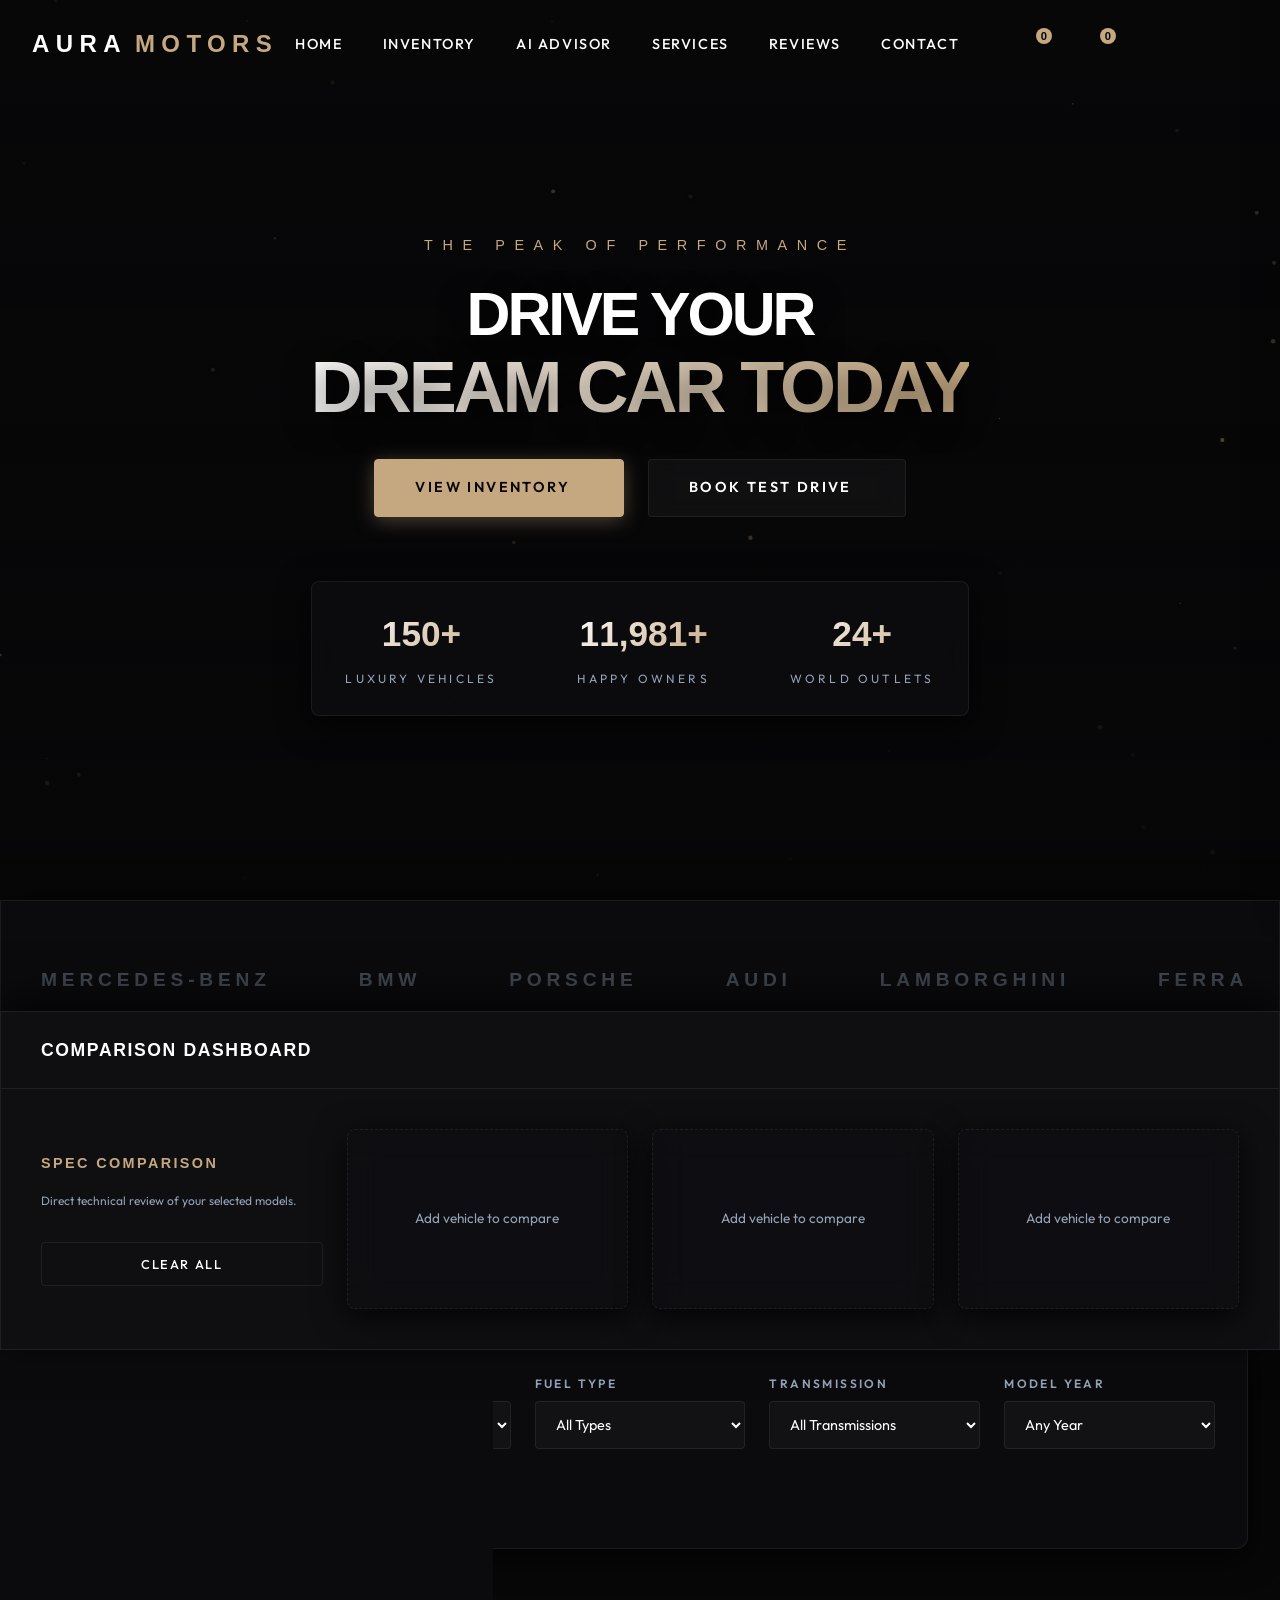
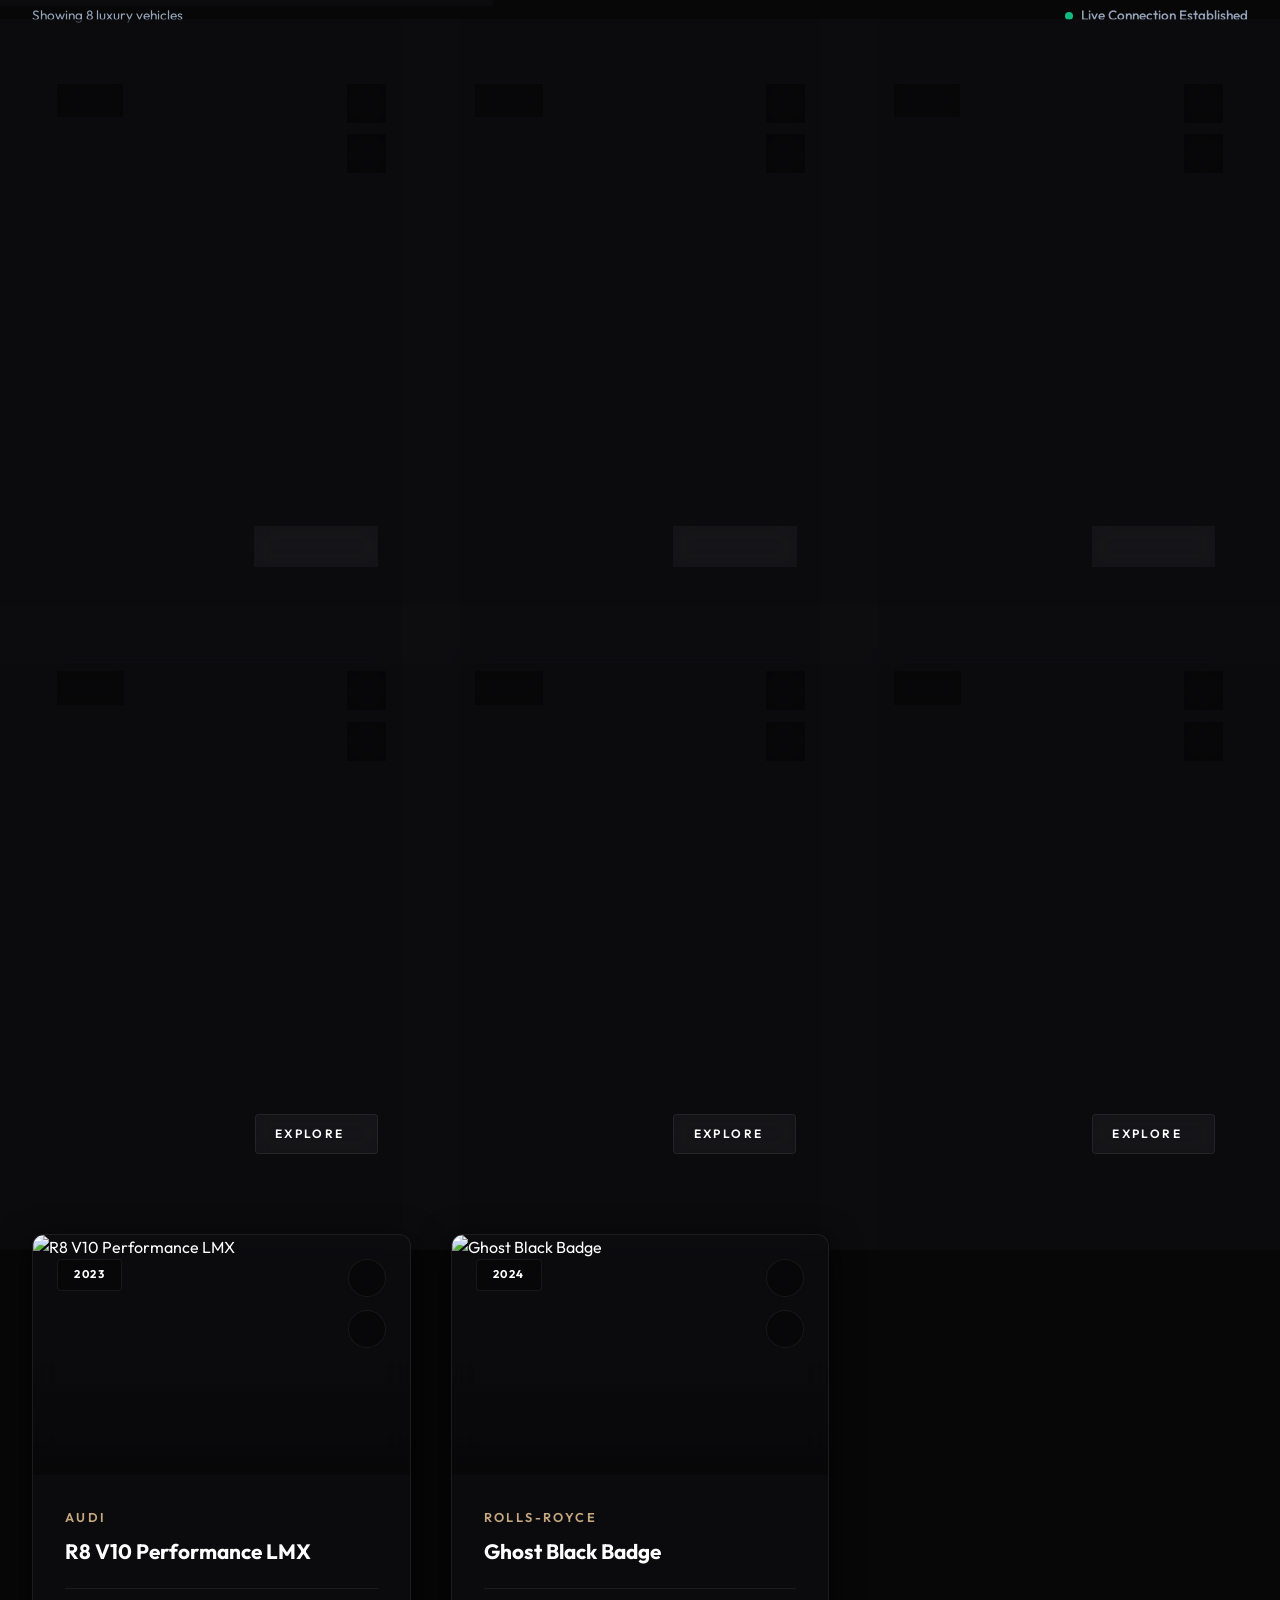
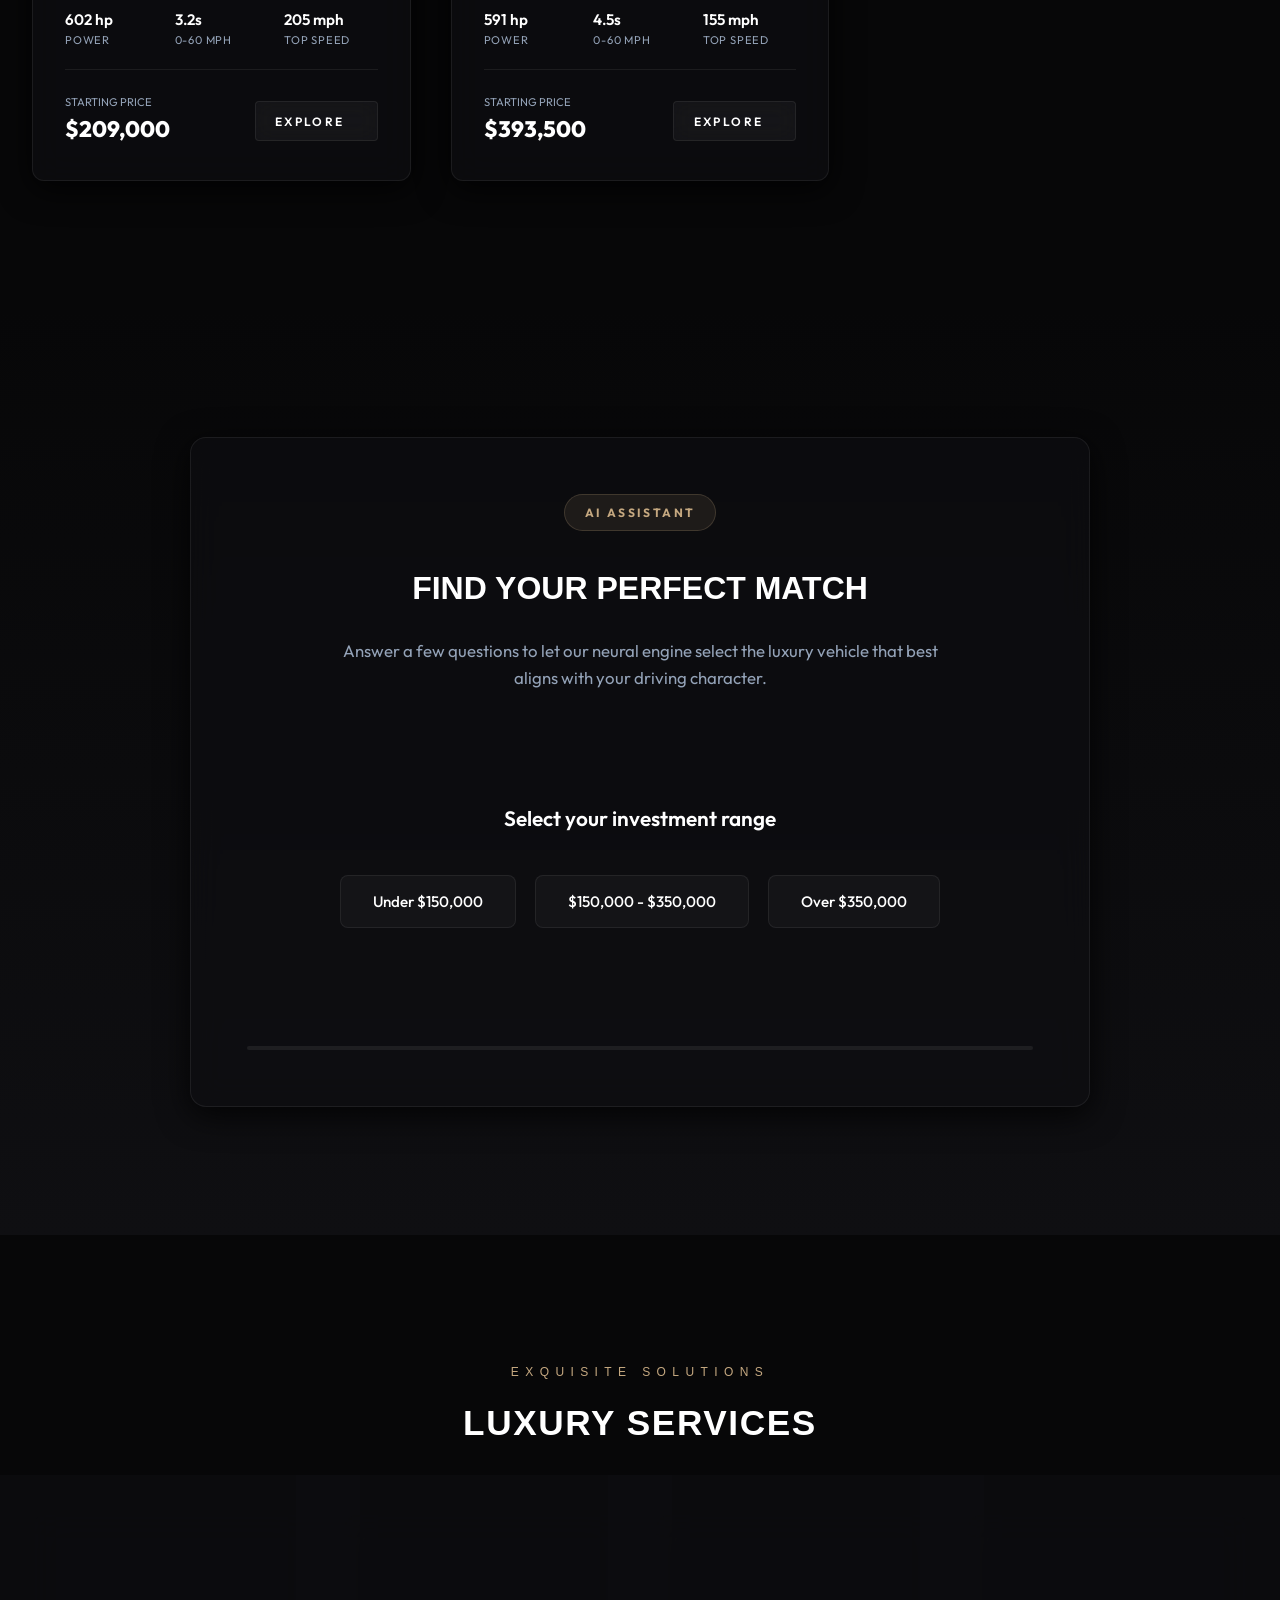
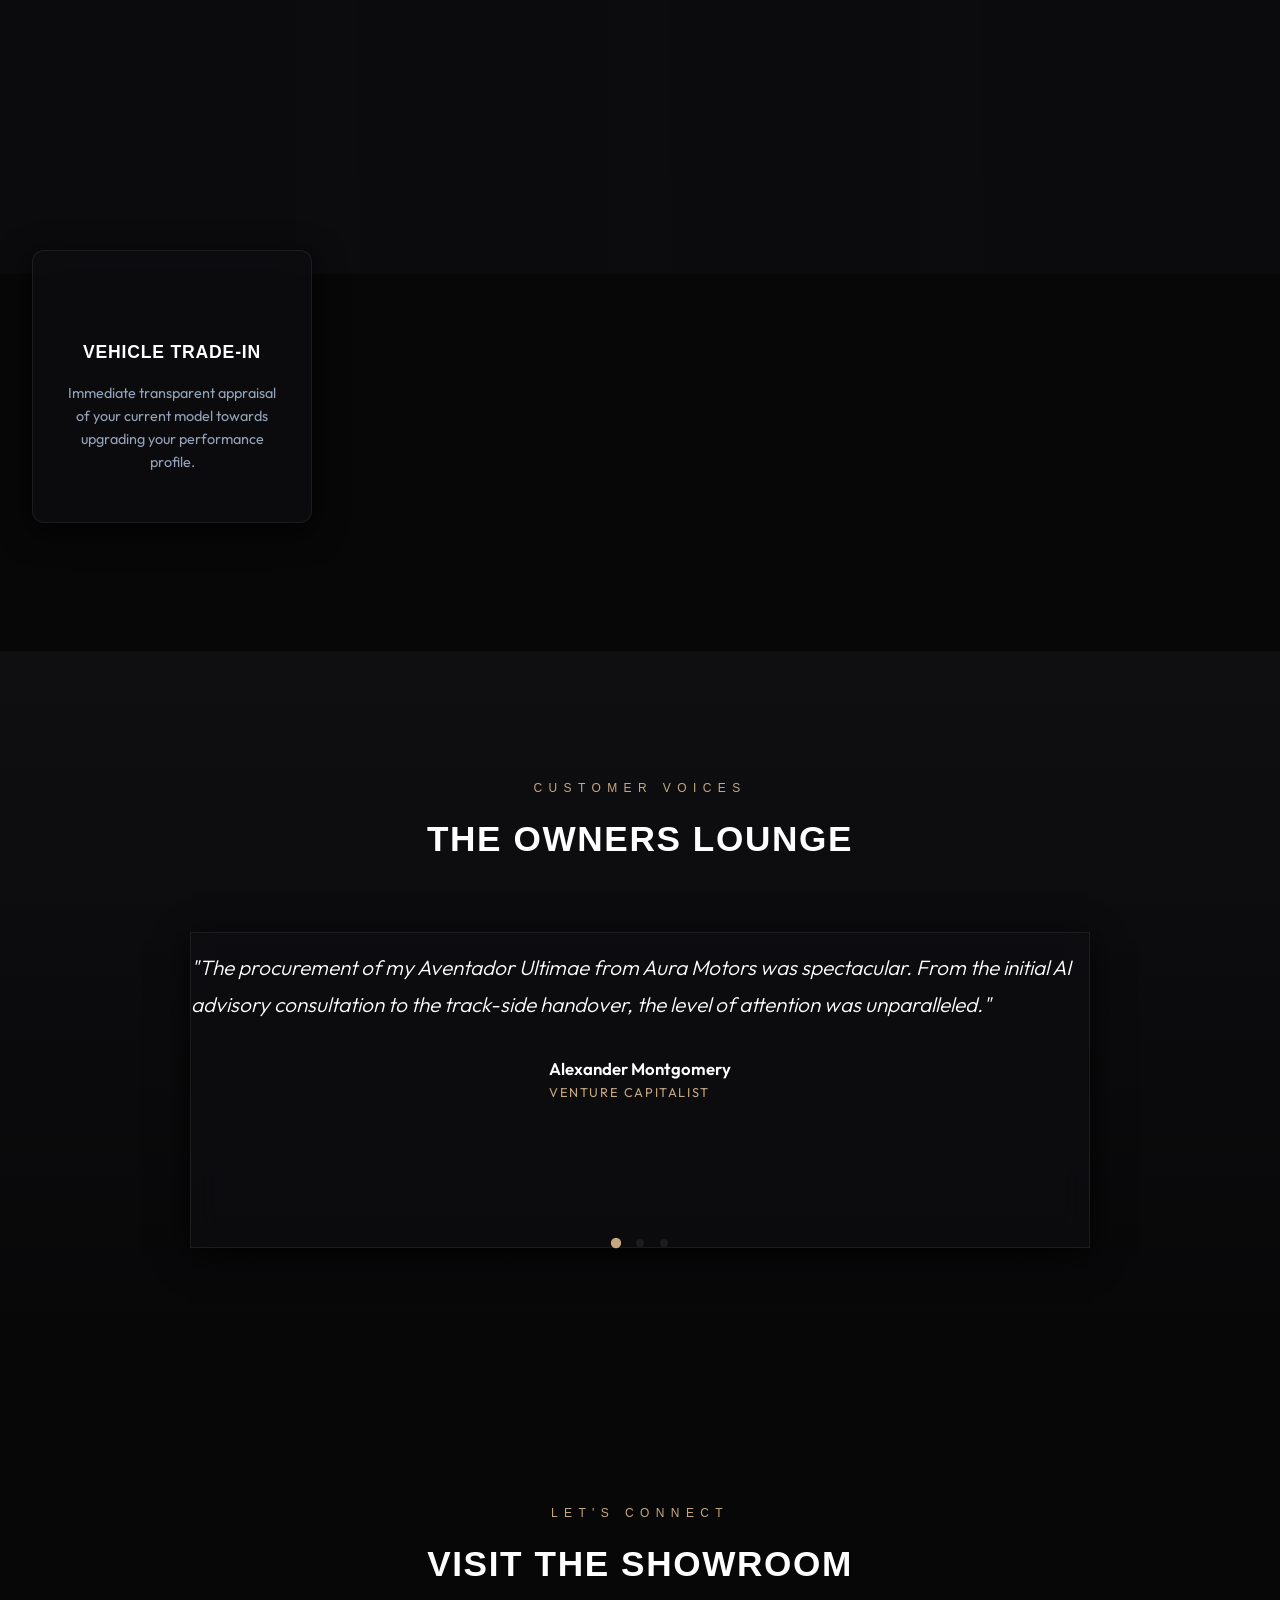
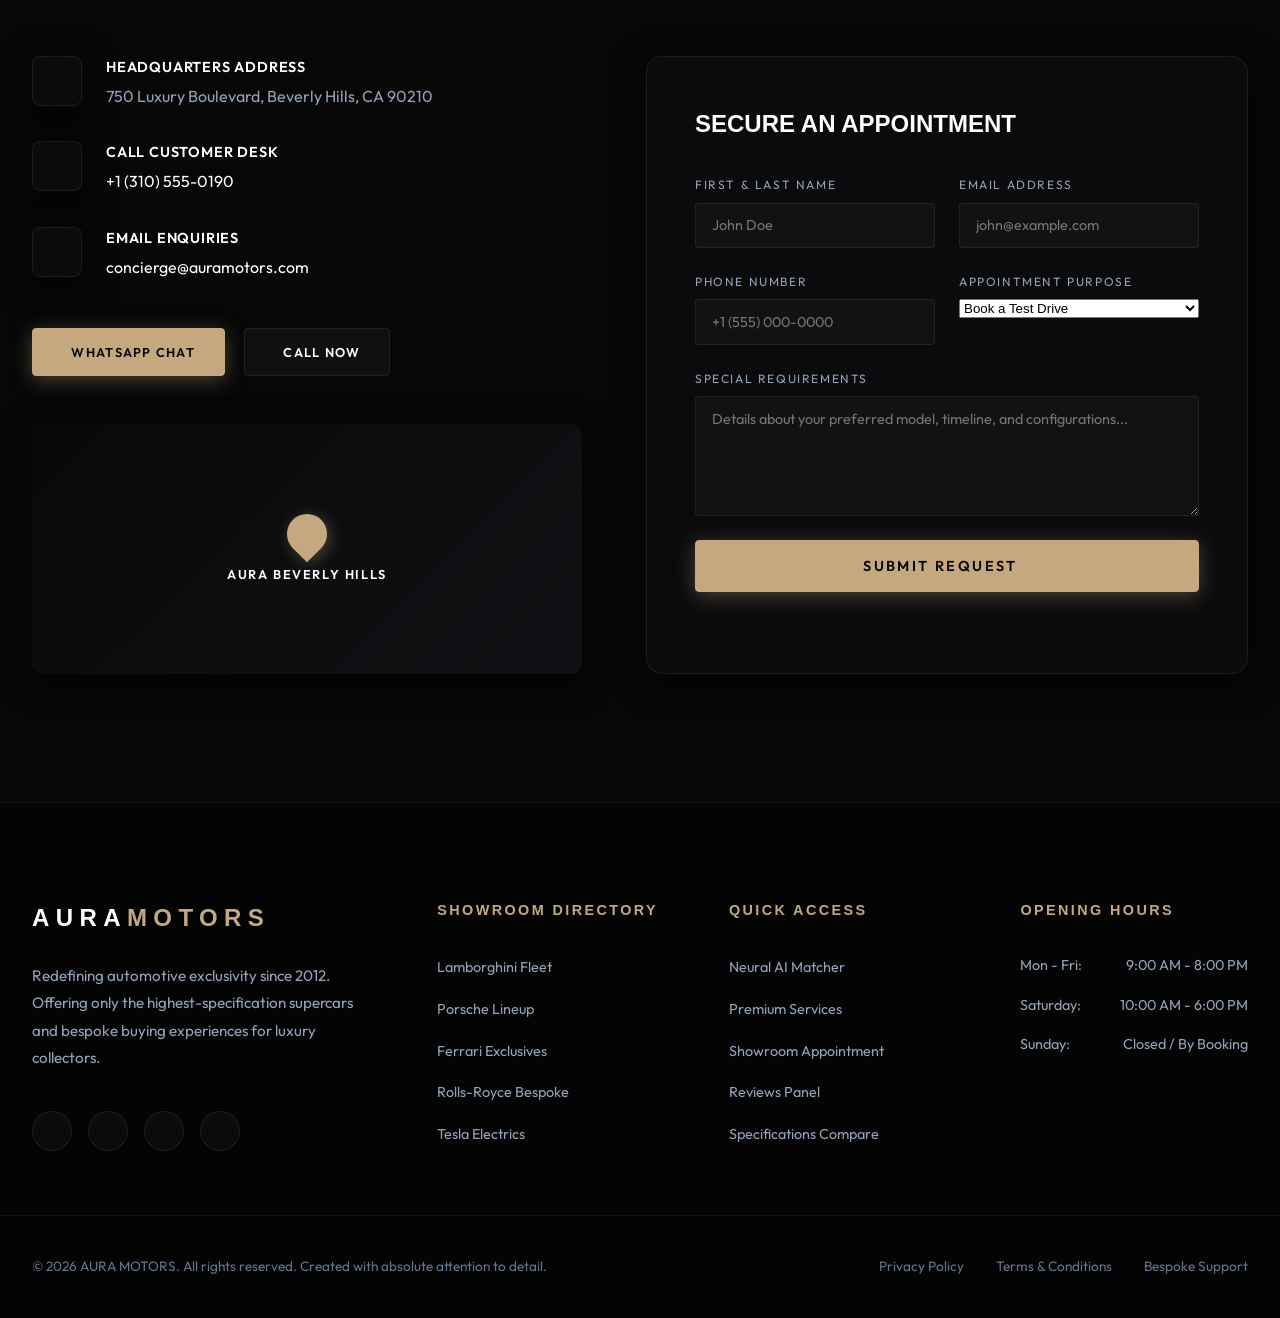
==== index.html @ 02857120 "feat: Google OAuth, login page, protected dashboard, profile dropdown" ====
<!DOCTYPE html>
<html lang="en">
<head>
  <meta charset="UTF-8">
  <meta name="viewport" content="width=device-width, initial-scale=1.0">
  <title>AURA MOTORS | Futuristic Luxury Car Dealership</title>
  <meta name="description" content="Experience the pinnacle of automotive luxury and performance. Explore, compare, and drive your dream sports car today at Aura Motors.">
  <link rel="stylesheet" href="style.css">
</head>
<body>

  <!-- Canvas for Floating Ambient Particles -->
  <canvas id="particles-canvas"></canvas>

  <!-- Luxury Loading Screen -->
  <div class="loader-wrapper" id="loader">
    <div class="loader-logo">AURA<span>MOTORS</span></div>
    <div class="loader-bar">
      <div class="loader-progress"></div>
    </div>
  </div>

  <!-- Sticky Transparent Header -->
  <header class="main-header" id="header">
    <nav class="navbar">
      <a href="#" class="logo">AURA<span>MOTORS</span></a>
      
      <ul class="nav-links" id="nav-links">
        <li><a href="#">Home</a></li>
        <li><a href="#inventory">Inventory</a></li>
        <li><a href="#ai-recommender">AI Advisor</a></li>
        <li><a href="#services">Services</a></li>
        <li><a href="#testimonials">Reviews</a></li>
        <li><a href="#contact">Contact</a></li>
        <li><a href="#dashboard" id="nav-dashboard-link" style="display:none;">My Dashboard</a></li>
      </ul>

      <div class="nav-controls">
        <!-- Favorites/Wishlist Toggle Button -->
        <button class="nav-btn" id="wishlist-toggle" aria-label="Open Wishlist">
          <i data-lucide="heart"></i>
          <span class="badge" id="wishlist-badge">0</span>
        </button>

        <!-- Compare drawer toggle button -->
        <button class="nav-btn" id="compare-toggle" aria-label="Open Compare Panel">
          <i data-lucide="git-compare"></i>
          <span class="badge" id="compare-badge">0</span>
        </button>

        <!-- Dark/Light Mode Toggle Switch -->
        <button class="nav-btn" id="theme-toggle" aria-label="Toggle Light/Dark Theme">
          <i data-lucide="sun" id="theme-icon-sun" style="display: none;"></i>
          <i data-lucide="moon" id="theme-icon-moon"></i>
        </button>

        <!-- User Profile Toggle (shows user avatar when logged in) -->
        <div class="user-profile-wrapper">
          <button class="nav-btn" id="user-profile-toggle" aria-label="User Profile">
            <i data-lucide="user"></i>
          </button>

          <!-- Profile Dropdown Panel -->
          <div class="user-profile-dropdown glass" id="user-profile-dropdown">
            <div class="dropdown-user-info">
              <img class="dropdown-avatar" id="dropdown-user-avatar" src="" alt="User Avatar">
              <div class="dropdown-details">
                <h4 id="dropdown-user-name">Loading...</h4>
                <p id="dropdown-user-email">...</p>
              </div>
            </div>
            <div class="dropdown-actions">
              <a href="#dashboard">
                <i data-lucide="layout-dashboard"></i> My Dashboard
              </a>
              <a href="#inventory">
                <i data-lucide="car"></i> Explore Fleet
              </a>
              <button class="btn-logout" id="btn-logout-dropdown">
                <i data-lucide="log-out"></i> Sign Out
              </button>
            </div>
          </div>
        </div>

        <!-- Mobile Menu Toggle -->
        <button class="menu-toggle" id="menu-toggle" aria-label="Toggle Navigation Menu">
          <span></span>
          <span></span>
          <span></span>
        </button>
      </div>
    </nav>
  </header>

  <!-- Hero Section -->
  <section class="hero-section" id="home">
    <div class="hero-bg-slider" id="hero-slider">
      <!-- Active slide is set in app.js -->
      <div class="hero-slide active" style="background-image: url('https://images.unsplash.com/photo-1544636331-e26879cd4d9b?auto=format&fit=crop&w=1920&q=80');"></div>
      <div class="hero-slide" style="background-image: url('https://images.unsplash.com/photo-1614162692292-7ac56d7f7f1e?auto=format&fit=crop&w=1920&q=80');"></div>
      <div class="hero-slide" style="background-image: url('https://images.unsplash.com/photo-1617814076367-b759c7d7e738?auto=format&fit=crop&w=1920&q=80');"></div>
      <div class="hero-slide" style="background-image: url('https://images.unsplash.com/photo-1632245889027-e406faaa19ca?auto=format&fit=crop&w=1920&q=80');"></div>
    </div>
    <div class="hero-overlay"></div>

    <div class="hero-content">
      <span class="hero-subtitle">The Peak of Performance</span>
      <h1 class="hero-title">Drive Your <span>Dream Car Today</span></h1>
      <div class="hero-cta">
        <a href="#inventory" class="btn btn-primary">
          View Inventory <i data-lucide="chevron-right"></i>
        </a>
        <a href="#contact" class="btn btn-secondary">
          Book Test Drive <i data-lucide="calendar"></i>
        </a>
      </div>

      <!-- Animated statistics counter -->
      <div class="hero-stats glass">
        <div class="stat-item">
          <span class="stat-number" data-target="150">0</span>
          <span class="stat-label">Luxury Vehicles</span>
        </div>
        <div class="stat-item">
          <span class="stat-number" data-target="12000">0</span>
          <span class="stat-label">Happy Owners</span>
        </div>
        <div class="stat-item">
          <span class="stat-number" data-target="24">0</span>
          <span class="stat-label">World Outlets</span>
        </div>
      </div>
    </div>
  </section>

  <!-- Featured Brands Section -->
  <section class="brands-section glass">
    <div class="brands-container">
      <div class="brands-slider">
        <div class="brand-logo" data-brand="Mercedes-Benz"><i data-lucide="shield-check"></i> Mercedes-Benz</div>
        <div class="brand-logo" data-brand="BMW"><i data-lucide="activity"></i> BMW</div>
        <div class="brand-logo" data-brand="Porsche"><i data-lucide="trophy"></i> Porsche</div>
        <div class="brand-logo" data-brand="Audi"><i data-lucide="award"></i> Audi</div>
        <div class="brand-logo" data-brand="Lamborghini"><i data-lucide="zap"></i> Lamborghini</div>
        <div class="brand-logo" data-brand="Ferrari"><i data-lucide="flame"></i> Ferrari</div>
        <div class="brand-logo" data-brand="Tesla"><i data-lucide="cpu"></i> Tesla</div>
        <div class="brand-logo" data-brand="Rolls-Royce"><i data-lucide="crown"></i> Rolls-Royce</div>
        <!-- Duplicate for Infinite loop scrolling effect -->
        <div class="brand-logo" data-brand="Mercedes-Benz"><i data-lucide="shield-check"></i> Mercedes-Benz</div>
        <div class="brand-logo" data-brand="BMW"><i data-lucide="activity"></i> BMW</div>
        <div class="brand-logo" data-brand="Porsche"><i data-lucide="trophy"></i> Porsche</div>
        <div class="brand-logo" data-brand="Audi"><i data-lucide="award"></i> Audi</div>
        <div class="brand-logo" data-brand="Lamborghini"><i data-lucide="zap"></i> Lamborghini</div>
        <div class="brand-logo" data-brand="Ferrari"><i data-lucide="flame"></i> Ferrari</div>
        <div class="brand-logo" data-brand="Tesla"><i data-lucide="cpu"></i> Tesla</div>
        <div class="brand-logo" data-brand="Rolls-Royce"><i data-lucide="crown"></i> Rolls-Royce</div>
      </div>
    </div>
  </section>

  <!-- Inventory Section -->
  <section class="inventory-section reveal" id="inventory">
    <div class="section-header">
      <span class="section-subtitle">Premium Selection</span>
      <h2 class="section-title">Explore Our Fleet</h2>
    </div>

    <!-- Advanced Filters -->
    <div class="filter-wrapper glass">
      <div class="filter-grid">
        <div class="filter-group">
          <label for="filter-brand">Brand</label>
          <select id="filter-brand">
            <option value="all">All Brands</option>
            <option value="Mercedes-Benz">Mercedes-Benz</option>
            <option value="BMW">BMW</option>
            <option value="Porsche">Porsche</option>
            <option value="Audi">Audi</option>
            <option value="Lamborghini">Lamborghini</option>
            <option value="Ferrari">Ferrari</option>
            <option value="Tesla">Tesla</option>
            <option value="Rolls-Royce">Rolls-Royce</option>
          </select>
        </div>

        <div class="filter-group">
          <label for="filter-price">Max Price ($)</label>
          <select id="filter-price">
            <option value="all">Any Price</option>
            <option value="100000">Under $100,000</option>
            <option value="250000">Under $250,000</option>
            <option value="400000">Under $400,000</option>
            <option value="600000">Under $600,000</option>
          </select>
        </div>

        <div class="filter-group">
          <label for="filter-fuel">Fuel Type</label>
          <select id="filter-fuel">
            <option value="all">All Types</option>
            <option value="Gasoline">Gasoline</option>
            <option value="Electric">Electric</option>
            <option value="Hybrid">Hybrid</option>
          </select>
        </div>

        <div class="filter-group">
          <label for="filter-transmission">Transmission</label>
          <select id="filter-transmission">
            <option value="all">All Transmissions</option>
            <option value="Automatic">Automatic</option>
            <option value="Manual">Manual</option>
          </select>
        </div>

        <div class="filter-group">
          <label for="filter-year">Model Year</label>
          <select id="filter-year">
            <option value="all">Any Year</option>
            <option value="2024">2024</option>
            <option value="2023">2023</option>
          </select>
        </div>

        <div class="filter-actions">
          <button class="btn-filter-reset" id="filter-reset-btn">Reset Filters</button>
        </div>
      </div>
    </div>

    <!-- Live updates notification bar -->
    <div class="inventory-meta">
      <span id="cars-count-display">Showing 8 vehicles</span>
      <div class="pulse-indicator">
        <span class="pulse-dot"></span>
        <span>Live Connection Established</span>
      </div>
    </div>

    <!-- Car Cards Grid -->
    <div class="car-grid" id="car-cards-container">
      <!-- Generated Dynamically via app.js -->
    </div>
  </section>

  <!-- AI Car Recommendation Section -->
  <section class="ai-section reveal" id="ai-recommender">
    <div class="ai-container glass">
      <div class="ai-badge">AI Assistant</div>
      
      <div class="ai-content" id="ai-quiz-view">
        <h3>Find Your Perfect Match</h3>
        <p>Answer a few questions to let our neural engine select the luxury vehicle that best aligns with your driving character.</p>
        
        <div class="ai-quiz-wrapper">
          <div class="ai-question" id="ai-question-text">Loading Advisor...</div>
          <div class="ai-options" id="ai-options-container">
            <!-- Generated Dynamically -->
          </div>
        </div>

        <div class="ai-progress-bar">
          <div class="ai-progress-fill" id="ai-progress-bar-fill"></div>
        </div>
      </div>

      <!-- AI Result Panel -->
      <div class="ai-result" id="ai-result-view" style="display: none;">
        <h3>Your Ultimate Match</h3>
        <div id="ai-matched-car-card-placeholder">
          <!-- Suggested Car Rendered Here -->
        </div>
        <button class="btn btn-secondary" id="ai-retry-btn" style="margin-top: 1.5rem;">
          <i data-lucide="refresh-cw"></i> Consult AI Advisor Again
        </button>
      </div>

    </div>
  </section>

  <!-- Services Section -->
  <section class="services-section reveal" id="services">
    <div class="section-header">
      <span class="section-subtitle">Exquisite Solutions</span>
      <h2 class="section-title">Luxury Services</h2>
    </div>

    <div class="services-grid">
      <div class="service-card glass">
        <div class="service-icon"><i data-lucide="banknote"></i></div>
        <h4>Premium Financing</h4>
        <p>Tailored financial models with customized rates built for high-net-worth acquisitions.</p>
      </div>
      <div class="service-card glass">
        <div class="service-icon"><i data-lucide="key"></i></div>
        <h4>Bespoke Leasing</h4>
        <p>Flexible leasing alternatives that allow you to cycle through the latest supercars annually.</p>
      </div>
      <div class="service-card glass">
        <div class="service-icon"><i data-lucide="shield"></i></div>
        <h4>Comprehensive Insurance</h4>
        <p>Vanguard coverage plans engineered to offer complete safety on tracks and open highways.</p>
      </div>
      <div class="service-card glass">
        <div class="service-icon"><i data-lucide="wrench"></i></div>
        <h4>Elite Maintenance</h4>
        <p>Expert diagnostic mechanics providing regular racing tuning and manufacturer standard service.</p>
      </div>
      <div class="service-card glass">
        <div class="service-icon"><i data-lucide="repeat"></i></div>
        <h4>Vehicle Trade-In</h4>
        <p>Immediate transparent appraisal of your current model towards upgrading your performance profile.</p>
      </div>
    </div>
  </section>

  <!-- Testimonials Section -->
  <section class="testimonials-section reveal" id="testimonials">
    <div class="section-header">
      <span class="section-subtitle">Customer Voices</span>
      <h2 class="section-title">The Owners Lounge</h2>
    </div>

    <div class="testimonials-container glass">
      <div class="testimonial-slider" id="testimonial-slider">
        
        <div class="testimonial-slide active">
          <div class="testimonial-rating">
            <i data-lucide="star"></i><i data-lucide="star"></i><i data-lucide="star"></i><i data-lucide="star"></i><i data-lucide="star"></i>
          </div>
          <p class="testimonial-content">"The procurement of my Aventador Ultimae from Aura Motors was spectacular. From the initial AI advisory consultation to the track-side handover, the level of attention was unparalleled."</p>
          <div class="testimonial-author">
            <div class="author-info">
              <div class="author-name">Alexander Montgomery</div>
              <div class="author-role">Venture Capitalist</div>
            </div>
          </div>
        </div>

        <div class="testimonial-slide">
          <div class="testimonial-rating">
            <i data-lucide="star"></i><i data-lucide="star"></i><i data-lucide="star"></i><i data-lucide="star"></i><i data-lucide="star"></i>
          </div>
          <p class="testimonial-content">"Having purchased luxury cars on four continents, I can confidently state that Aura Motors sets a new paradigm. Their interactive specifications comparison and dynamic booking were flawless."</p>
          <div class="testimonial-author">
            <div class="author-info">
              <div class="author-name">Helena Rostova</div>
              <div class="author-role">F1 Racing Team Principal</div>
            </div>
          </div>
        </div>

        <div class="testimonial-slide">
          <div class="testimonial-rating">
            <i data-lucide="star"></i><i data-lucide="star"></i><i data-lucide="star"></i><i data-lucide="star"></i><i data-lucide="star"></i>
          </div>
          <p class="testimonial-content">"The Model S Plaid is an absolute marvel of tech, and booking the delivery through their digital checkout with immediate personalized specs updates was an exciting, modern experience."</p>
          <div class="testimonial-author">
            <div class="author-info">
              <div class="author-name">Erick Chen</div>
              <div class="author-role">Silicon Valley Executive</div>
            </div>
          </div>
        </div>

      </div>

      <div class="slider-nav" id="slider-nav">
        <span class="slider-dot active" data-slide="0"></span>
        <span class="slider-dot" data-slide="1"></span>
        <span class="slider-dot" data-slide="2"></span>
      </div>
    </div>
  </section>

  <!-- Contact Section -->
  <section class="contact-section reveal" id="contact">
    <div class="section-header">
      <span class="section-subtitle">Let's Connect</span>
      <h2 class="section-title">Visit The Showroom</h2>
    </div>

    <div class="contact-grid">
      <div class="contact-info">
        <div class="contact-details">
          
          <div class="contact-item">
            <div class="contact-icon glass"><i data-lucide="map-pin"></i></div>
            <div class="contact-text">
              <h4>Headquarters Address</h4>
              <p>750 Luxury Boulevard, Beverly Hills, CA 90210</p>
            </div>
          </div>

          <div class="contact-item">
            <div class="contact-icon glass"><i data-lucide="phone"></i></div>
            <div class="contact-text">
              <h4>Call Customer Desk</h4>
              <p><a href="tel:+13105550190">+1 (310) 555-0190</a></p>
            </div>
          </div>

          <div class="contact-item">
            <div class="contact-icon glass"><i data-lucide="mail"></i></div>
            <div class="contact-text">
              <h4>Email Enquiries</h4>
              <p><a href="mailto:concierge@auramotors.com">concierge@auramotors.com</a></p>
            </div>
          </div>
        </div>

        <!-- Quick Contacts Buttons -->
        <div class="contact-quick-links">
          <a href="https://wa.me/13105550190?text=I%20am%20interested%20in%20inquiring%20about%20a%20luxury%20vehicle." target="_blank" class="btn btn-primary btn-contact-quick">
            <i data-lucide="message-square"></i> WhatsApp Chat
          </a>
          <a href="tel:+13105550190" class="btn btn-secondary btn-contact-quick">
            <i data-lucide="phone-call"></i> Call Now
          </a>
        </div>

        <!-- Custom Styled Vector-Map Layout -->
        <div class="map-canvas">
          <div class="map-bg-image"></div>
          <div class="map-marker">
            <div class="map-marker-pin">
              <i data-lucide="car"></i>
            </div>
            <div class="map-marker-text">AURA Beverly Hills</div>
          </div>
        </div>
      </div>

      <!-- Contact / booking Form -->
      <div class="contact-form-wrapper glass">
        <h3>Secure an Appointment</h3>
        <form id="showroom-contact-form">
          <div class="form-grid">
            <div class="form-field">
              <label for="form-name">First & Last Name</label>
              <input type="text" id="form-name" placeholder="John Doe" required>
            </div>
            <div class="form-field">
              <label for="form-email">Email Address</label>
              <input type="email" id="form-email" placeholder="john@example.com" required>
            </div>
            <div class="form-field">
              <label for="form-phone">Phone Number</label>
              <input type="tel" id="form-phone" placeholder="+1 (555) 000-0000" required>
            </div>
            <div class="form-field">
              <label for="form-purpose">Appointment Purpose</label>
              <select id="form-purpose">
                <option value="test-drive">Book a Test Drive</option>
                <option value="purchase">Vehicle Acquisition</option>
                <option value="finance">Financing & Trade-in</option>
                <option value="custom">Bespoke Configuration</option>
              </select>
            </div>
            <div class="form-field form-group-full">
              <label for="form-message">Special Requirements</label>
              <textarea id="form-message" placeholder="Details about your preferred model, timeline, and configurations..."></textarea>
            </div>
          </div>
          <button type="submit" class="btn btn-primary" style="width: 100%; justify-content: center;">
            Submit Request <i data-lucide="send"></i>
          </button>
        </form>
      </div>
    </div>
  </section>

  <!-- Dynamic Detail View Modal (Includes simulated 360 viewer & finance calculator) -->
  <div class="modal-overlay" id="quickview-modal">
    <div class="modal-container glass">
      <button class="modal-close-btn" id="modal-close" aria-label="Close Details Modal">
        <i data-lucide="x"></i>
      </button>
      
      <div class="modal-body">
        <div class="detail-grid">
          
          <!-- Image slideshow & 360 viewer component -->
          <div class="detail-media-container">
            <div class="viewer-toggle-bar">
              <button class="viewer-toggle-btn active" id="btn-show-gallery">Gallery Slides</button>
              <button class="viewer-toggle-btn" id="btn-show-360">360° vehicle Tour</button>
            </div>

            <!-- Main Display Window -->
            <div class="main-preview-frame" id="modal-preview-frame">
              <img id="modal-active-img" src="" alt="Car Preview">
              
              <!-- 360 Drag overlay -->
              <div class="viewer-360-overlay hidden" id="overlay-360-drag">
                <div class="drag-icon-wrapper">
                  <i data-lucide="move-horizontal"></i>
                </div>
                <div class="drag-hint-lbl">Drag Left / Right to Rotate</div>
              </div>
            </div>

            <!-- Image thumbnails -->
            <div class="gallery-thumbs" id="modal-thumbs-container">
              <!-- Rendered Dynamically -->
            </div>
          </div>

          <!-- Specifications, Finance Calculator, Booking details -->
          <div class="detail-info-col">
            <div class="detail-info-header">
              <span class="detail-header-brand" id="modal-car-brand">BRAND</span>
              <h3 class="detail-header-name" id="modal-car-name">Car Model Name</h3>
            </div>

            <!-- Specifications Table -->
            <div class="detail-specs-table">
              <div class="table-spec-item">
                <span class="lbl">Engine</span>
                <span class="val" id="spec-engine">-</span>
              </div>
              <div class="table-spec-item">
                <span class="lbl">Power (HP)</span>
                <span class="val" id="spec-hp">-</span>
              </div>
              <div class="table-spec-item">
                <span class="lbl">0-60 MPH</span>
                <span class="val" id="spec-accel">-</span>
              </div>
              <div class="table-spec-item">
                <span class="lbl">Top Speed</span>
                <span class="val" id="spec-top">-</span>
              </div>
              <div class="table-spec-item">
                <span class="lbl">Drivetrain</span>
                <span class="val" id="spec-drivetrain">-</span>
              </div>
              <div class="table-spec-item">
                <span class="lbl">Transmission</span>
                <span class="val" id="spec-transmission">-</span>
              </div>
            </div>

            <!-- Finance Calculator -->
            <div class="fin-calculator-box glass">
              <h4>Acquisition Estimation</h4>
              <div class="calc-grid">
                <div class="form-field">
                  <label for="calc-downpayment">Down Payment ($)</label>
                  <input type="number" id="calc-downpayment" value="50000" step="5000" min="0">
                </div>
                <div class="form-field">
                  <label for="calc-term">Term Duration</label>
                  <select id="calc-term">
                    <option value="36">36 Months</option>
                    <option value="48">48 Months</option>
                    <option value="60" selected>60 Months</option>
                    <option value="72">72 Months</option>
                  </select>
                </div>
              </div>
              <div class="calc-result-bar">
                <span class="calc-result-lbl">Est. Payment</span>
                <span class="calc-result-val" id="calc-monthly-est">$0 / mo</span>
              </div>
            </div>

            <!-- Direct Booking inside Modal -->
            <div class="booking-form-box">
              <button class="btn btn-primary" id="btn-modal-reserve" style="width: 100%; justify-content: center;">
                Initiate Acquisition Inquiries <i data-lucide="key-round"></i>
              </button>
            </div>
          </div>

        </div>
      </div>
    </div>
  </div>

  <!-- Favorites/Wishlist Drawer (Sliding from the Right) -->
  <div class="drawer-container glass" id="wishlist-drawer">
    <div class="drawer-header">
      <h3>My Favorites</h3>
      <button class="drawer-close-btn" id="wishlist-close" aria-label="Close Wishlist Drawer">
        <i data-lucide="x"></i>
      </button>
    </div>
    <div class="drawer-body" id="wishlist-drawer-body">
      <!-- Populated Dynamically -->
    </div>
  </div>

  <!-- Vehicle Compare Specification Slider (Sliding from the Bottom) -->
  <div class="compare-drawer-bottom glass" id="compare-drawer">
    <div class="drawer-header" style="padding: 1.5rem 2.5rem;">
      <h3>Comparison Dashboard</h3>
      <button class="drawer-close-btn" id="compare-close" aria-label="Close Compare Panel">
        <i data-lucide="x"></i>
      </button>
    </div>
    <div class="compare-grid" id="compare-grid-container">
      <!-- Populated Dynamically with up to 3 cars side-by-side -->
    </div>
  </div>

  <!-- Premium Footer -->
  <footer class="main-footer">
    <div class="footer-top">
      <div class="footer-col-info">
        <a href="#" class="footer-logo">AURA<span>MOTORS</span></a>
        <p class="footer-desc">Redefining automotive exclusivity since 2012. Offering only the highest-specification supercars and bespoke buying experiences for luxury collectors.</p>
        <div class="social-links">
          <a href="#" class="social-btn" aria-label="Instagram"><i data-lucide="instagram"></i></a>
          <a href="#" class="social-btn" aria-label="YouTube"><i data-lucide="youtube"></i></a>
          <a href="#" class="social-btn" aria-label="Twitter"><i data-lucide="twitter"></i></a>
          <a href="#" class="social-btn" aria-label="Facebook"><i data-lucide="facebook"></i></a>
        </div>
      </div>

      <div class="footer-col">
        <h4>Showroom Directory</h4>
        <ul class="footer-links">
          <li><a href="#inventory">Lamborghini Fleet</a></li>
          <li><a href="#inventory">Porsche Lineup</a></li>
          <li><a href="#inventory">Ferrari Exclusives</a></li>
          <li><a href="#inventory">Rolls-Royce Bespoke</a></li>
          <li><a href="#inventory">Tesla Electrics</a></li>
        </ul>
      </div>

      <div class="footer-col">
        <h4>Quick Access</h4>
        <ul class="footer-links">
          <li><a href="#ai-recommender">Neural AI Matcher</a></li>
          <li><a href="#services">Premium Services</a></li>
          <li><a href="#contact">Showroom Appointment</a></li>
          <li><a href="#testimonials">Reviews Panel</a></li>
          <li><a href="#inventory">Specifications Compare</a></li>
        </ul>
      </div>

      <div class="footer-col">
        <h4>Opening Hours</h4>
        <ul class="footer-links" style="color: #94a3b8; font-size: 0.9rem;">
          <li style="display: flex; justify-content: space-between;"><span>Mon - Fri:</span> <span>9:00 AM - 8:00 PM</span></li>
          <li style="display: flex; justify-content: space-between;"><span>Saturday:</span> <span>10:00 AM - 6:00 PM</span></li>
          <li style="display: flex; justify-content: space-between;"><span>Sunday:</span> <span>Closed / By Booking</span></li>
        </ul>
      </div>
    </div>

    <div class="footer-bottom">
      <div class="footer-bottom-container">
        <p>&copy; 2026 AURA MOTORS. All rights reserved. Created with absolute attention to detail.</p>
        <div class="footer-bottom-links">
          <a href="#">Privacy Policy</a>
          <a href="#">Terms & Conditions</a>
          <a href="#">Bespoke Support</a>
        </div>
      </div>
    </div>
  </footer>

  <!-- ===== LOGIN PAGE SECTION ===== -->
  <section class="login-section" id="login-section">
    <div class="login-card glass">

      <!-- Brand mark -->
      <div style="margin-bottom: 2rem;">
        <div class="login-brand">AURA<span>MOTORS</span></div>
        <p class="login-tagline">The pinnacle of luxury automotive experience</p>
      </div>

      <!-- Hero Car Image Accent -->
      <div style="width: 100%; height: 160px; border-radius: 8px; overflow: hidden; margin-bottom: 2.5rem; position: relative;">
        <img src="https://images.unsplash.com/photo-1544636331-e26879cd4d9b?auto=format&fit=crop&w=600&q=80"
          alt="Luxury Car"
          style="width:100%; height:100%; object-fit: cover; filter: brightness(0.7);">
        <div style="position: absolute; inset: 0; background: linear-gradient(to top, rgba(7,7,8,0.9) 0%, transparent 60%); display: flex; align-items: flex-end; padding: 1rem 1.2rem;">
          <span style="font-family: var(--font-family-heading); font-size: 0.75rem; letter-spacing: 0.3rem; color: var(--accent-gold); text-transform: uppercase;">VIP Members Only</span>
        </div>
      </div>

      <!-- Google Sign-In Container -->
      <div class="oauth-container">
        <p style="font-size: 0.9rem; color: var(--text-secondary); margin-bottom: 0.5rem;">Sign in to access your exclusive dashboard</p>
        <!-- Google GSI Button renders here. Fallback button injected by auth.js if offline -->
        <div id="google-signin-btn"></div>
      </div>

      <!-- Divider -->
      <div style="display: flex; align-items: center; gap: 1rem; margin-bottom: 1.5rem;">
        <div style="flex: 1; height: 1px; background: var(--border-color);"></div>
        <span style="font-size: 0.75rem; color: var(--text-secondary); white-space: nowrap;">SECURE AUTHENTICATION</span>
        <div style="flex: 1; height: 1px; background: var(--border-color);"></div>
      </div>

      <!-- Footer Info -->
      <p class="login-footer-info">
        By signing in, you agree to our <a href="#" style="color: var(--accent-blue); text-decoration: none;">Terms of Service</a>
        and <a href="#" style="color: var(--accent-blue); text-decoration: none;">Privacy Policy</a>.<br>
        Your data is protected with enterprise-grade security.
      </p>
    </div>
  </section>

  <!-- ===== PROTECTED DASHBOARD SECTION ===== -->
  <section class="dashboard-section" id="dashboard-section">
    <div class="dashboard-wrapper">

      <!-- Welcome Banner -->
      <div class="dash-welcome-card glass" id="dash-welcome-banner">
        <!-- Populated by auth.js after login -->
        <div style="display: flex; align-items: center; gap: 1rem; color: var(--text-secondary);">
          <i data-lucide="loader" style="animation: spin 1s linear infinite;"></i>
          Loading your profile...
        </div>
      </div>

      <!-- Dashboard Content Grid -->
      <div class="dashboard-grid">

        <!-- Left Column: Saved Wishlist Vehicles -->
        <div>
          <div class="dash-card-header">
            <h3>Saved Vehicles</h3>
            <a href="#inventory" style="font-size: 0.8rem; color: var(--accent-blue); text-decoration: none;">Browse Fleet &rarr;</a>
          </div>
          <div class="car-grid" id="dash-wishlist-cards" style="grid-template-columns: repeat(auto-fill, minmax(280px, 1fr));">
            <!-- Populated by auth.js -->
          </div>
        </div>

        <!-- Right Column: Account Info -->
        <div>
          <div class="dash-card-header">
            <h3>Account Overview</h3>
          </div>
          <div class="glass" style="border-radius: 12px; padding: 2rem; display: flex; flex-direction: column; gap: 1.5rem;">

            <div style="display: flex; justify-content: space-between; padding: 0.8rem 0; border-bottom: 1px solid var(--border-color);">
              <span style="font-size: 0.85rem; color: var(--text-secondary);">Membership Status</span>
              <span style="font-size: 0.85rem; font-weight: 600; color: var(--accent-blue);">VIP Collector</span>
            </div>
            <div style="display: flex; justify-content: space-between; padding: 0.8rem 0; border-bottom: 1px solid var(--border-color);">
              <span style="font-size: 0.85rem; color: var(--text-secondary);">Saved Vehicles</span>
              <span style="font-size: 0.85rem; font-weight: 600;" id="dash-wishlist-count">0</span>
            </div>
            <div style="display: flex; justify-content: space-between; padding: 0.8rem 0; border-bottom: 1px solid var(--border-color);">
              <span style="font-size: 0.85rem; color: var(--text-secondary);">Compare List</span>
              <span style="font-size: 0.85rem; font-weight: 600;" id="dash-compare-count">0</span>
            </div>
            <div style="display: flex; justify-content: space-between; padding: 0.8rem 0;">
              <span style="font-size: 0.85rem; color: var(--text-secondary);">Concierge Tier</span>
              <span style="font-size: 0.85rem; font-weight: 600; color: var(--accent-gold);">Platinum</span>
            </div>

            <button class="btn btn-primary" onclick="window.location.href='#contact'" style="width: 100%; justify-content: center; margin-top: 0.5rem;">
              <i data-lucide="calendar"></i> Book Appointment
            </button>
            <button class="btn btn-secondary" id="btn-logout-dashboard" style="width: 100%; justify-content: center;">
              <i data-lucide="log-out"></i> Sign Out
            </button>
          </div>
        </div>

      </div>
    </div>
  </section>

  <!-- Auth Loading Overlay -->
  <div class="auth-loading-overlay" id="auth-loading-overlay">
    <div class="auth-spinner"></div>
    <div class="auth-loading-text">Authenticating&nbsp;&nbsp;Please Wait</div>
    <div style="margin-top: 1.5rem; font-family: var(--font-family-heading); font-size: 1rem; letter-spacing: 0.5rem; color: var(--text-primary); opacity: 0.5;">AURA<span style="color: var(--accent-blue);">MOTORS</span></div>
  </div>

  <!-- GSAP CDN -->
  <script src="https://cdnjs.cloudflare.com/ajax/libs/gsap/3.12.2/gsap.min.js"></script>
  <!-- Lucide Icons CDN -->
  <script src="https://unpkg.com/lucide@latest"></script>
  <!-- Google Identity Services (OAuth 2.0) -->
  <script src="https://accounts.google.com/gsi/client" async defer></script>
  <!-- Data Import -->
  <script src="cars.js"></script>
  <!-- Auth Module -->
  <script src="auth.js"></script>
  <!-- Main Script -->
  <script src="app.js"></script>
</body>
</html>
---- style.css ----
@import url('https://fonts.googleapis.com/css2?family=Outfit:wght@300;400;500;600;700;800&family=Syncopate:wght@700&display=swap');

:root {
  /* Colors - Dark Theme (Default) */
  --bg-primary: #070708;
  --bg-secondary: #0f0f12;
  --bg-tertiary: #17171e;
  --accent-gold: #c5a880;
  --accent-gold-rgb: 197, 168, 128;
  --accent-gold-hover: #e0c8a8;
  --accent-gold-glow: rgba(197, 168, 128, 0.35);
  --accent-blue: #0070f3;
  --accent-blue-rgb: 0, 112, 243;
  --accent-blue-hover: #3291ff;
  --accent-blue-glow: rgba(0, 112, 243, 0.35);
  --accent-silver: #e2e8f0;
  --text-primary: #ffffff;
  --text-secondary: #94a3b8;
  --border-color: rgba(255, 255, 255, 0.07);
  --card-bg: rgba(15, 15, 18, 0.65);
  --nav-bg: rgba(7, 7, 8, 0.8);
  --shadow-color: rgba(0, 0, 0, 0.8);
  --glow-intensity: 0 0 20px rgba(197, 168, 128, 0.2);
  --font-family-sans: 'Outfit', sans-serif;
  --font-family-heading: 'Syncopate', sans-serif;
  --transition-smooth: all 0.5s cubic-bezier(0.16, 1, 0.3, 1);
  --transition-fast: all 0.2s ease;
}

body.light-theme {
  /* Colors - Light Theme */
  --bg-primary: #f8fafc;
  --bg-secondary: #f1f5f9;
  --bg-tertiary: #e2e8f0;
  --accent-gold: #9a7846;
  --accent-gold-rgb: 154, 120, 70;
  --accent-gold-hover: #7c5f35;
  --accent-gold-glow: rgba(154, 120, 70, 0.2);
  --accent-blue: #0056b3;
  --accent-blue-rgb: 0, 86, 179;
  --accent-blue-hover: #004085;
  --accent-blue-glow: rgba(0, 86, 179, 0.2);
  --accent-silver: #475569;
  --text-primary: #0f172a;
  --text-secondary: #475569;
  --border-color: rgba(15, 23, 42, 0.08);
  --card-bg: rgba(255, 255, 255, 0.75);
  --nav-bg: rgba(248, 250, 252, 0.85);
  --shadow-color: rgba(15, 23, 42, 0.1);
  --glow-intensity: 0 0 20px rgba(154, 120, 70, 0.1);
}

/* Reset & Base Styles */
* {
  box-sizing: border-box;
  margin: 0;
  padding: 0;
}

html {
  scroll-behavior: smooth;
  font-family: var(--font-family-sans);
  color: var(--text-primary);
  background-color: var(--bg-primary);
}

body {
  overflow-x: hidden;
  background-color: var(--bg-primary);
  color: var(--text-primary);
  transition: background-color 0.5s ease, color 0.5s ease;
  line-height: 1.6;
}

/* Custom Scrollbar */
::-webkit-scrollbar {
  width: 8px;
}
::-webkit-scrollbar-track {
  background: var(--bg-primary);
}
::-webkit-scrollbar-thumb {
  background: var(--accent-gold);
  border-radius: 4px;
}
::-webkit-scrollbar-thumb:hover {
  background: var(--accent-gold-hover);
}

/* Ambient Floating Particles Canvas */
#particles-canvas {
  position: fixed;
  top: 0;
  left: 0;
  width: 100vw;
  height: 100vh;
  z-index: 0;
  pointer-events: none;
}

/* Glassmorphism General Utility */
.glass {
  background: var(--card-bg);
  backdrop-filter: blur(16px) saturate(180%);
  -webkit-backdrop-filter: blur(16px) saturate(180%);
  border: 1px solid var(--border-color);
  box-shadow: 0 8px 32px 0 var(--shadow-color);
}

/* Loading Animation Overlay */
.loader-wrapper {
  position: fixed;
  top: 0;
  left: 0;
  width: 100%;
  height: 100%;
  background: #070708;
  z-index: 9999;
  display: flex;
  flex-direction: column;
  justify-content: center;
  align-items: center;
  transition: opacity 0.8s cubic-bezier(0.16, 1, 0.3, 1), visibility 0.8s;
}

.loader-logo {
  font-family: var(--font-family-heading);
  font-size: 2.5rem;
  letter-spacing: 0.8rem;
  color: var(--text-primary);
  position: relative;
  overflow: hidden;
  margin-bottom: 20px;
  animation: pulse-glow 2s infinite ease-in-out;
}

.loader-logo span {
  color: var(--accent-gold);
}

.loader-bar {
  width: 150px;
  height: 2px;
  background: rgba(255, 255, 255, 0.1);
  position: relative;
  overflow: hidden;
  border-radius: 2px;
}

.loader-progress {
  width: 0%;
  height: 100%;
  background: var(--accent-gold);
  position: absolute;
  top: 0;
  left: 0;
  animation: load-run 2s infinite cubic-bezier(0.16, 1, 0.3, 1);
}

/* Header & Navbar */
header.main-header {
  position: fixed;
  top: 0;
  left: 0;
  width: 100%;
  z-index: 100;
  transition: var(--transition-smooth);
}

header.main-header.scrolled {
  background: var(--nav-bg);
  backdrop-filter: blur(20px);
  border-bottom: 1px solid var(--border-color);
  box-shadow: 0 4px 30px var(--shadow-color);
}

.navbar {
  display: flex;
  justify-content: space-between;
  align-items: center;
  max-width: 1400px;
  margin: 0 auto;
  padding: 1.5rem 2rem;
  transition: var(--transition-smooth);
}

header.main-header.scrolled .navbar {
  padding: 1rem 2rem;
}

.logo {
  font-family: var(--font-family-heading);
  font-weight: 700;
  font-size: 1.5rem;
  letter-spacing: 0.4rem;
  text-decoration: none;
  color: var(--text-primary);
  display: flex;
  align-items: center;
  gap: 0.5rem;
}

.logo span {
  color: var(--accent-gold);
  transition: var(--transition-smooth);
}

.logo:hover span {
  text-shadow: var(--accent-gold-glow) 0 0 10px;
}

.nav-links {
  display: flex;
  list-style: none;
  gap: 2.5rem;
  align-items: center;
}

.nav-links a {
  text-decoration: none;
  color: var(--text-primary);
  font-size: 0.9rem;
  font-weight: 500;
  letter-spacing: 0.1rem;
  text-transform: uppercase;
  transition: var(--transition-fast);
  position: relative;
  padding: 0.5rem 0;
}

.nav-links a::after {
  content: '';
  position: absolute;
  bottom: 0;
  left: 0;
  width: 0;
  height: 1px;
  background: var(--accent-gold);
  transition: var(--transition-smooth);
}

.nav-links a:hover {
  color: var(--accent-gold);
}

.nav-links a:hover::after {
  width: 100%;
}

.nav-controls {
  display: flex;
  align-items: center;
  gap: 1.5rem;
}

.nav-btn {
  background: none;
  border: none;
  color: var(--text-primary);
  cursor: pointer;
  font-size: 1.2rem;
  position: relative;
  display: flex;
  align-items: center;
  justify-content: center;
  transition: var(--transition-fast);
  width: 40px;
  height: 40px;
  border-radius: 50%;
}

.nav-btn:hover {
  color: var(--accent-gold);
  background: rgba(255, 255, 255, 0.05);
}

body.light-theme .nav-btn:hover {
  background: rgba(0, 0, 0, 0.05);
}

.badge {
  position: absolute;
  top: 4px;
  right: 4px;
  background: var(--accent-gold);
  color: #070708;
  font-size: 0.7rem;
  font-weight: 700;
  border-radius: 50%;
  width: 16px;
  height: 16px;
  display: flex;
  align-items: center;
  justify-content: center;
}

.menu-toggle {
  display: none;
  flex-direction: column;
  gap: 6px;
  background: none;
  border: none;
  cursor: pointer;
}

.menu-toggle span {
  display: block;
  width: 25px;
  height: 2px;
  background-color: var(--text-primary);
  transition: var(--transition-fast);
}

/* Hero Section */
.hero-section {
  position: relative;
  height: 100vh;
  width: 100vw;
  display: flex;
  align-items: center;
  justify-content: center;
  overflow: hidden;
  z-index: 1;
}

.hero-bg-slider {
  position: absolute;
  top: 0;
  left: 0;
  width: 100%;
  height: 100%;
  z-index: -2;
}

.hero-slide {
  position: absolute;
  top: 0;
  left: 0;
  width: 100%;
  height: 100%;
  opacity: 0;
  transition: opacity 1.5s cubic-bezier(0.16, 1, 0.3, 1), transform 1.5s cubic-bezier(0.16, 1, 0.3, 1);
  background-size: cover;
  background-position: center;
  transform: scale(1.05);
}

.hero-slide.active {
  opacity: 0.45;
  transform: scale(1);
}

.hero-overlay {
  position: absolute;
  top: 0;
  left: 0;
  width: 100%;
  height: 100%;
  background: linear-gradient(180deg, rgba(7,7,8,0.7) 0%, rgba(7,7,8,0.3) 50%, rgba(7,7,8,0.95) 100%);
  z-index: -1;
  pointer-events: none;
}

body.light-theme .hero-overlay {
  background: linear-gradient(180deg, rgba(248,250,252,0.85) 0%, rgba(248,250,252,0.4) 50%, rgba(248,250,252,0.98) 100%);
}

.hero-content {
  text-align: center;
  max-width: 900px;
  padding: 0 2rem;
  margin-top: 50px;
  animation: fade-in-up 1.2s cubic-bezier(0.16, 1, 0.3, 1);
}

.hero-subtitle {
  font-family: var(--font-family-heading);
  font-size: 0.9rem;
  letter-spacing: 0.6rem;
  color: var(--accent-gold);
  text-transform: uppercase;
  margin-bottom: 1.5rem;
  display: block;
}

.hero-title {
  font-family: var(--font-family-heading);
  font-size: 3.8rem;
  line-height: 1.1;
  font-weight: 700;
  letter-spacing: -0.05em;
  text-transform: uppercase;
  margin-bottom: 2rem;
  text-shadow: 0 10px 30px rgba(0,0,0,0.5);
}

.hero-title span {
  display: block;
  font-size: 4.5rem;
  background: linear-gradient(90deg, #ffffff 0%, var(--accent-gold) 100%);
  -webkit-background-clip: text;
  -webkit-text-fill-color: transparent;
}

body.light-theme .hero-title span {
  background: linear-gradient(90deg, #000000 0%, var(--accent-gold) 100%);
  -webkit-background-clip: text;
  -webkit-text-fill-color: transparent;
}

.hero-cta {
  display: flex;
  gap: 1.5rem;
  justify-content: center;
  margin-bottom: 4rem;
}

/* Premium Buttons */
.btn {
  padding: 1rem 2.5rem;
  font-family: var(--font-family-sans);
  font-size: 0.9rem;
  font-weight: 600;
  letter-spacing: 0.15rem;
  text-transform: uppercase;
  border-radius: 4px;
  cursor: pointer;
  transition: var(--transition-smooth);
  position: relative;
  overflow: hidden;
  display: inline-flex;
  align-items: center;
  gap: 0.8rem;
  text-decoration: none;
}

.btn-primary {
  background: var(--accent-gold);
  color: #070708;
  border: 1px solid var(--accent-gold);
  box-shadow: var(--accent-gold-glow) 0 4px 20px;
}

.btn-primary:hover {
  background: var(--accent-gold-hover);
  border-color: var(--accent-gold-hover);
  transform: translateY(-2px);
  box-shadow: var(--accent-gold-glow) 0 8px 30px;
}

.btn-secondary {
  background: rgba(255, 255, 255, 0.04);
  color: #ffffff;
  border: 1px solid var(--border-color);
  backdrop-filter: blur(10px);
}

body.light-theme .btn-secondary {
  background: rgba(0, 0, 0, 0.04);
  color: #070708;
}

.btn-secondary:hover {
  background: var(--text-primary);
  color: var(--bg-primary);
  transform: translateY(-2px);
}

.btn::before {
  content: '';
  position: absolute;
  top: 0;
  left: -100%;
  width: 100%;
  height: 100%;
  background: linear-gradient(90deg, transparent, rgba(255, 255, 255, 0.2), transparent);
  transition: var(--transition-smooth);
}

.btn:hover::before {
  left: 100%;
  transition: 0.75s;
}

/* Statistics Counter */
.hero-stats {
  display: flex;
  justify-content: center;
  gap: 5rem;
  max-width: 800px;
  margin: 0 auto;
  padding: 1.5rem;
  border-radius: 8px;
}

.stat-item {
  text-align: center;
}

.stat-number {
  font-family: var(--font-family-heading);
  font-size: 2.2rem;
  font-weight: 700;
  color: var(--text-primary);
  display: block;
  margin-bottom: 0.2rem;
  background: linear-gradient(135deg, #ffffff 0%, var(--accent-gold) 100%);
  -webkit-background-clip: text;
  -webkit-text-fill-color: transparent;
}

body.light-theme .stat-number {
  background: linear-gradient(135deg, #070708 0%, var(--accent-gold) 100%);
  -webkit-background-clip: text;
  -webkit-text-fill-color: transparent;
}

.stat-label {
  font-size: 0.75rem;
  text-transform: uppercase;
  letter-spacing: 0.2rem;
  color: var(--text-secondary);
}

/* Featured Brands Section */
.brands-section {
  padding: 4rem 2rem;
  border-bottom: 1px solid var(--border-color);
  position: relative;
  z-index: 10;
}

.brands-container {
  max-width: 1400px;
  margin: 0 auto;
  overflow: hidden;
  position: relative;
}

.brands-slider {
  display: flex;
  align-items: center;
  gap: 5rem;
  width: max-content;
  animation: brand-scroll 30s linear infinite;
}

.brand-logo {
  font-family: var(--font-family-heading);
  font-size: 1.2rem;
  font-weight: 700;
  letter-spacing: 0.3rem;
  text-transform: uppercase;
  color: var(--text-secondary);
  opacity: 0.4;
  transition: var(--transition-fast);
  cursor: pointer;
  display: flex;
  align-items: center;
  gap: 0.5rem;
}

.brand-logo:hover {
  opacity: 1;
  color: var(--accent-gold);
  text-shadow: var(--accent-gold-glow) 0 0 10px;
}

/* Inventory Section */
.inventory-section {
  padding: 8rem 2rem;
  max-width: 1400px;
  margin: 0 auto;
  position: relative;
  z-index: 10;
}

.section-header {
  text-align: center;
  margin-bottom: 4rem;
}

.section-subtitle {
  font-family: var(--font-family-heading);
  font-size: 0.75rem;
  letter-spacing: 0.4rem;
  color: var(--accent-gold);
  text-transform: uppercase;
  margin-bottom: 0.8rem;
  display: block;
}

.section-title {
  font-family: var(--font-family-heading);
  font-size: 2.2rem;
  text-transform: uppercase;
  letter-spacing: 0.1rem;
}

/* Filters Component */
.filter-wrapper {
  margin-bottom: 3.5rem;
  border-radius: 12px;
  padding: 2rem;
}

.filter-grid {
  display: grid;
  grid-template-columns: repeat(auto-fit, minmax(200px, 1fr));
  gap: 1.5rem;
  align-items: flex-end;
}

.filter-group {
  display: flex;
  flex-direction: column;
  gap: 0.5rem;
}

.filter-group label {
  font-size: 0.75rem;
  text-transform: uppercase;
  letter-spacing: 0.15rem;
  color: var(--text-secondary);
  font-weight: 600;
}

.filter-group select,
.filter-group input {
  background: rgba(255, 255, 255, 0.03);
  border: 1px solid var(--border-color);
  border-radius: 4px;
  color: var(--text-primary);
  padding: 0.8rem 1rem;
  font-family: var(--font-family-sans);
  font-size: 0.9rem;
  outline: none;
  transition: var(--transition-fast);
}

body.light-theme .filter-group select,
body.light-theme .filter-group input {
  background: rgba(0, 0, 0, 0.02);
}

.filter-group select:focus,
.filter-group input:focus {
  border-color: var(--accent-gold);
  box-shadow: 0 0 10px var(--accent-gold-glow);
}

.filter-actions {
  display: flex;
  gap: 1rem;
}

.btn-filter-reset {
  background: none;
  border: 1px solid var(--border-color);
  color: var(--text-primary);
  cursor: pointer;
  padding: 0.8rem 1.5rem;
  font-family: var(--font-family-sans);
  font-weight: 500;
  text-transform: uppercase;
  font-size: 0.8rem;
  letter-spacing: 0.1rem;
  border-radius: 4px;
  transition: var(--transition-fast);
}

.btn-filter-reset:hover {
  background: rgba(255, 255, 255, 0.05);
  color: var(--accent-gold);
  border-color: var(--accent-gold);
}

body.light-theme .btn-filter-reset:hover {
  background: rgba(0, 0, 0, 0.05);
}

/* Live updates notification bar */
.inventory-meta {
  display: flex;
  justify-content: space-between;
  align-items: center;
  margin-bottom: 2rem;
  color: var(--text-secondary);
  font-size: 0.85rem;
}

.pulse-indicator {
  display: inline-flex;
  align-items: center;
  gap: 0.5rem;
  font-weight: 500;
}

.pulse-dot {
  width: 8px;
  height: 8px;
  background: #10b981;
  border-radius: 50%;
  animation: pulse-dot 1.5s infinite;
}

/* Premium Car Grid */
.car-grid {
  display: grid;
  grid-template-columns: repeat(auto-fill, minmax(350px, 1fr));
  gap: 2.5rem;
}

/* Premium 3D Car Card */
.car-card-wrapper {
  perspective: 1000px;
}

.car-card {
  position: relative;
  border-radius: 12px;
  overflow: hidden;
  transition: transform 0.6s cubic-bezier(0.16, 1, 0.3, 1), box-shadow 0.6s cubic-bezier(0.16, 1, 0.3, 1);
  transform-style: preserve-3d;
  height: 100%;
  display: flex;
  flex-direction: column;
}

.car-card:hover {
  transform: translateY(-8px);
  box-shadow: 0 15px 40px var(--shadow-color);
  border-color: var(--accent-gold);
}

.card-badge-top {
  position: absolute;
  top: 1.5rem;
  left: 1.5rem;
  background: rgba(7, 7, 8, 0.7);
  backdrop-filter: blur(10px);
  border: 1px solid var(--border-color);
  color: var(--text-primary);
  padding: 0.4rem 1rem;
  font-size: 0.7rem;
  font-weight: 700;
  text-transform: uppercase;
  letter-spacing: 0.1rem;
  border-radius: 4px;
  z-index: 5;
}

.card-actions-top {
  position: absolute;
  top: 1.5rem;
  right: 1.5rem;
  display: flex;
  flex-direction: column;
  gap: 0.8rem;
  z-index: 5;
}

.card-action-btn {
  width: 38px;
  height: 38px;
  border-radius: 50%;
  background: rgba(7, 7, 8, 0.7);
  backdrop-filter: blur(10px);
  border: 1px solid var(--border-color);
  color: var(--text-primary);
  display: flex;
  align-items: center;
  justify-content: center;
  cursor: pointer;
  transition: var(--transition-fast);
}

.card-action-btn:hover,
.card-action-btn.active {
  background: var(--accent-gold);
  color: #070708;
  border-color: var(--accent-gold);
  transform: scale(1.08);
}

.car-card-img {
  position: relative;
  height: 240px;
  overflow: hidden;
}

.car-card-img img {
  width: 100%;
  height: 100%;
  object-fit: cover;
  transition: transform 0.8s ease;
}

.car-card:hover .car-card-img img {
  transform: scale(1.08);
}

.car-card-img::after {
  content: '';
  position: absolute;
  bottom: 0;
  left: 0;
  width: 100%;
  height: 50%;
  background: linear-gradient(to top, rgba(7, 7, 8, 0.8) 0%, transparent 100%);
  pointer-events: none;
}

body.light-theme .car-card-img::after {
  background: linear-gradient(to top, rgba(248, 250, 252, 0.6) 0%, transparent 100%);
}

.car-card-content {
  padding: 2rem;
  flex-grow: 1;
  display: flex;
  flex-direction: column;
}

.car-card-brand {
  font-size: 0.8rem;
  text-transform: uppercase;
  color: var(--accent-gold);
  letter-spacing: 0.15rem;
  margin-bottom: 0.5rem;
  font-weight: 600;
}

.car-card-title {
  font-size: 1.3rem;
  font-weight: 700;
  margin-bottom: 1.2rem;
  color: var(--text-primary);
}

.car-card-specs {
  display: grid;
  grid-template-columns: repeat(3, 1fr);
  gap: 1rem;
  padding: 1.2rem 0;
  border-top: 1px solid var(--border-color);
  border-bottom: 1px solid var(--border-color);
  margin-bottom: 1.5rem;
}

.spec-info {
  display: flex;
  flex-direction: column;
}

.spec-val {
  font-weight: 600;
  font-size: 0.95rem;
  color: var(--text-primary);
}

.spec-lbl {
  font-size: 0.7rem;
  text-transform: uppercase;
  color: var(--text-secondary);
  letter-spacing: 0.05rem;
}

.car-card-footer {
  display: flex;
  justify-content: space-between;
  align-items: center;
  margin-top: auto;
}

.car-card-price {
  display: flex;
  flex-direction: column;
}

.price-lbl {
  font-size: 0.7rem;
  text-transform: uppercase;
  color: var(--text-secondary);
}

.price-val {
  font-size: 1.4rem;
  font-weight: 800;
  color: var(--text-primary);
}

.price-val span {
  color: var(--accent-gold);
}

/* AI Recommendation Section */
.ai-section {
  padding: 8rem 2rem;
  background: linear-gradient(180deg, var(--bg-primary) 0%, var(--bg-secondary) 100%);
  position: relative;
  z-index: 10;
}

.ai-container {
  max-width: 900px;
  margin: 0 auto;
  border-radius: 16px;
  padding: 3.5rem;
  text-align: center;
  position: relative;
  overflow: hidden;
}

.ai-badge {
  background: rgba(197, 168, 128, 0.1);
  color: var(--accent-gold);
  border: 1px solid rgba(197, 168, 128, 0.2);
  padding: 0.5rem 1.2rem;
  border-radius: 30px;
  font-size: 0.75rem;
  font-weight: 700;
  letter-spacing: 0.15rem;
  text-transform: uppercase;
  display: inline-block;
  margin-bottom: 2rem;
}

.ai-content h3 {
  font-family: var(--font-family-heading);
  font-size: 2rem;
  text-transform: uppercase;
  margin-bottom: 1.5rem;
}

.ai-content p {
  color: var(--text-secondary);
  margin-bottom: 3rem;
  font-size: 1.05rem;
  max-width: 600px;
  margin-left: auto;
  margin-right: auto;
}

.ai-quiz-wrapper {
  min-height: 250px;
  display: flex;
  flex-direction: column;
  justify-content: center;
  align-items: center;
}

.ai-question {
  font-size: 1.3rem;
  font-weight: 600;
  margin-bottom: 2.5rem;
}

.ai-options {
  display: flex;
  flex-wrap: wrap;
  gap: 1.2rem;
  justify-content: center;
  width: 100%;
}

.ai-option-btn {
  background: rgba(255, 255, 255, 0.03);
  border: 1px solid var(--border-color);
  color: var(--text-primary);
  padding: 1rem 2rem;
  font-family: var(--font-family-sans);
  font-size: 0.95rem;
  font-weight: 500;
  border-radius: 8px;
  cursor: pointer;
  transition: var(--transition-smooth);
}

body.light-theme .ai-option-btn {
  background: rgba(0, 0, 0, 0.02);
}

.ai-option-btn:hover,
.ai-option-btn.active {
  border-color: var(--accent-gold);
  background: rgba(197, 168, 128, 0.1);
  color: var(--accent-gold);
  transform: translateY(-3px);
  box-shadow: 0 8px 20px var(--accent-gold-glow);
}

.ai-progress-bar {
  width: 100%;
  height: 4px;
  background: var(--border-color);
  border-radius: 2px;
  margin-top: 3.5rem;
  position: relative;
  overflow: hidden;
}

.ai-progress-fill {
  height: 100%;
  background: var(--accent-gold);
  width: 0%;
  position: absolute;
  left: 0;
  top: 0;
  transition: width 0.5s ease;
}

/* AI Recommendation Results */
.ai-result {
  text-align: center;
  animation: fade-in 0.8s ease;
}

.ai-result h4 {
  font-size: 1.1rem;
  text-transform: uppercase;
  color: var(--accent-gold);
  letter-spacing: 0.1rem;
  margin-bottom: 0.5rem;
}

.ai-result-car-card {
  max-width: 450px;
  margin: 2.5rem auto;
}

/* Services Section */
.services-section {
  padding: 8rem 2rem;
  max-width: 1400px;
  margin: 0 auto;
  position: relative;
  z-index: 10;
}

.services-grid {
  display: grid;
  grid-template-columns: repeat(auto-fit, minmax(240px, 1fr));
  gap: 2rem;
}

.service-card {
  border-radius: 12px;
  padding: 3rem 2rem;
  transition: var(--transition-smooth);
  text-align: center;
  position: relative;
  overflow: hidden;
}

.service-card:hover {
  transform: translateY(-8px);
  border-color: var(--accent-gold);
  box-shadow: 0 15px 30px var(--shadow-color);
}

.service-icon {
  font-size: 2.5rem;
  color: var(--accent-gold);
  margin-bottom: 2rem;
  display: inline-block;
  transition: transform 0.5s ease;
}

.service-card:hover .service-icon {
  transform: scale(1.15) rotate(5deg);
}

.service-card h4 {
  font-family: var(--font-family-heading);
  font-size: 1.1rem;
  text-transform: uppercase;
  letter-spacing: 0.05rem;
  margin-bottom: 1rem;
}

.service-card p {
  color: var(--text-secondary);
  font-size: 0.9rem;
}

/* Testimonials Section */
.testimonials-section {
  padding: 8rem 2rem;
  background: linear-gradient(180deg, var(--bg-secondary) 0%, var(--bg-primary) 100%);
  position: relative;
  z-index: 10;
}

.testimonials-container {
  max-width: 900px;
  margin: 0 auto;
  position: relative;
}

.testimonial-slider {
  position: relative;
  min-height: 250px;
  overflow: hidden;
}

.testimonial-slide {
  position: absolute;
  top: 0;
  left: 0;
  width: 100%;
  opacity: 0;
  transform: translateX(50px);
  transition: opacity 0.8s ease, transform 0.8s ease;
  pointer-events: none;
}

.testimonial-slide.active {
  opacity: 1;
  transform: translateX(0);
  position: relative;
  pointer-events: auto;
}

.testimonial-content {
  font-size: 1.3rem;
  font-style: italic;
  font-weight: 300;
  line-height: 1.8;
  margin-bottom: 2rem;
}

.testimonial-author {
  display: flex;
  align-items: center;
  justify-content: center;
  gap: 1rem;
}

.author-info {
  text-align: left;
}

.author-name {
  font-weight: 600;
  font-size: 1.05rem;
  color: var(--text-primary);
}

.author-role {
  font-size: 0.8rem;
  color: var(--accent-gold);
  text-transform: uppercase;
  letter-spacing: 0.1rem;
}

.testimonial-rating {
  color: var(--accent-gold);
  margin-bottom: 1rem;
  display: flex;
  justify-content: center;
  gap: 0.2rem;
}

.slider-nav {
  display: flex;
  justify-content: center;
  gap: 1rem;
  margin-top: 3.5rem;
}

.slider-dot {
  width: 8px;
  height: 8px;
  border-radius: 50%;
  background: var(--border-color);
  cursor: pointer;
  transition: var(--transition-fast);
}

.slider-dot.active {
  background: var(--accent-gold);
  transform: scale(1.3);
}

/* Contact Section */
.contact-section {
  padding: 8rem 2rem;
  max-width: 1400px;
  margin: 0 auto;
  position: relative;
  z-index: 10;
}

.contact-grid {
  display: grid;
  grid-template-columns: 1.2fr 1fr;
  gap: 4rem;
}

.contact-info {
  display: flex;
  flex-direction: column;
  gap: 3rem;
}

.contact-details {
  display: flex;
  flex-direction: column;
  gap: 2rem;
}

.contact-item {
  display: flex;
  gap: 1.5rem;
  align-items: flex-start;
}

.contact-icon {
  width: 50px;
  height: 50px;
  border-radius: 8px;
  display: flex;
  align-items: center;
  justify-content: center;
  color: var(--accent-gold);
  font-size: 1.2rem;
}

.contact-text h4 {
  font-weight: 600;
  margin-bottom: 0.3rem;
  text-transform: uppercase;
  font-size: 0.9rem;
  letter-spacing: 0.05rem;
}

.contact-text p {
  color: var(--text-secondary);
}

.contact-text a {
  color: var(--text-primary);
  text-decoration: none;
  transition: var(--transition-fast);
}

.contact-text a:hover {
  color: var(--accent-gold);
}

.contact-quick-links {
  display: flex;
  gap: 1.2rem;
}

.btn-contact-quick {
  padding: 0.8rem 1.8rem;
  border-radius: 4px;
  font-weight: 600;
  font-size: 0.8rem;
  letter-spacing: 0.08rem;
  display: inline-flex;
  align-items: center;
  gap: 0.6rem;
}

/* Custom Interactive Map Representation */
.map-canvas {
  height: 250px;
  border-radius: 12px;
  overflow: hidden;
  position: relative;
  box-shadow: 0 8px 30px var(--shadow-color);
  background: var(--bg-tertiary);
  display: flex;
  align-items: center;
  justify-content: center;
}

.map-bg-image {
  position: absolute;
  top: 0;
  left: 0;
  width: 100%;
  height: 100%;
  background: linear-gradient(135deg, rgba(7, 7, 8, 0.9) 0%, rgba(15, 15, 18, 0.75) 100%), url('https://images.unsplash.com/photo-1524661135-423995f22d0b?auto=format&fit=crop&w=800&q=80');
  background-size: cover;
  background-position: center;
  z-index: 1;
}

body.light-theme .map-bg-image {
  background: linear-gradient(135deg, rgba(248, 250, 252, 0.95) 0%, rgba(241, 245, 249, 0.8) 100%), url('https://images.unsplash.com/photo-1524661135-423995f22d0b?auto=format&fit=crop&w=800&q=80');
  background-size: cover;
}

.map-marker {
  position: relative;
  z-index: 2;
  text-align: center;
  animation: pulse-glow 2.5s infinite ease-in-out;
}

.map-marker-pin {
  width: 40px;
  height: 40px;
  border-radius: 50% 50% 50% 0;
  background: var(--accent-gold);
  transform: rotate(-45deg);
  margin: 0 auto 10px;
  display: flex;
  align-items: center;
  justify-content: center;
  box-shadow: var(--accent-gold-glow) 0 4px 15px;
}

.map-marker-pin svg {
  transform: rotate(45deg);
  color: #070708;
}

.map-marker-text {
  font-weight: 600;
  text-transform: uppercase;
  letter-spacing: 0.1rem;
  font-size: 0.8rem;
}

/* Contact Form */
.contact-form-wrapper {
  border-radius: 16px;
  padding: 3rem;
}

.contact-form-wrapper h3 {
  font-family: var(--font-family-heading);
  font-size: 1.5rem;
  margin-bottom: 2rem;
  text-transform: uppercase;
}

.form-grid {
  display: grid;
  grid-template-columns: 1fr 1fr;
  gap: 1.5rem;
  margin-bottom: 1.5rem;
}

.form-group-full {
  grid-column: span 2;
}

.form-field {
  display: flex;
  flex-direction: column;
  gap: 0.5rem;
}

.form-field label {
  font-size: 0.75rem;
  text-transform: uppercase;
  letter-spacing: 0.1rem;
  color: var(--text-secondary);
}

.form-field input,
.form-field textarea {
  background: rgba(255, 255, 255, 0.03);
  border: 1px solid var(--border-color);
  border-radius: 4px;
  color: var(--text-primary);
  padding: 0.8rem 1rem;
  font-family: var(--font-family-sans);
  font-size: 0.9rem;
  outline: none;
  transition: var(--transition-fast);
}

body.light-theme .form-field input,
body.light-theme .form-field textarea {
  background: rgba(0, 0, 0, 0.02);
}

.form-field input:focus,
.form-field textarea:focus {
  border-color: var(--accent-gold);
  box-shadow: 0 0 10px var(--accent-gold-glow);
}

.form-field textarea {
  resize: vertical;
  min-height: 120px;
}

/* Modals & Slide-overs */
.modal-overlay {
  position: fixed;
  top: 0;
  left: 0;
  width: 100%;
  height: 100%;
  background: rgba(7, 7, 8, 0.85);
  backdrop-filter: blur(8px);
  z-index: 200;
  display: flex;
  align-items: center;
  justify-content: center;
  opacity: 0;
  visibility: hidden;
  transition: opacity 0.4s ease, visibility 0.4s ease;
}

.modal-overlay.active {
  opacity: 1;
  visibility: visible;
}

.modal-container {
  width: 90%;
  max-width: 1100px;
  max-height: 90vh;
  border-radius: 16px;
  overflow-y: auto;
  position: relative;
  transform: scale(0.95);
  transition: transform 0.4s cubic-bezier(0.16, 1, 0.3, 1);
  box-shadow: 0 25px 50px -12px rgba(0, 0, 0, 0.5);
}

.modal-overlay.active .modal-container {
  transform: scale(1);
}

.modal-close-btn {
  position: absolute;
  top: 1.5rem;
  right: 1.5rem;
  width: 40px;
  height: 40px;
  border-radius: 50%;
  background: rgba(255, 255, 255, 0.05);
  border: 1px solid var(--border-color);
  color: var(--text-primary);
  display: flex;
  align-items: center;
  justify-content: center;
  cursor: pointer;
  transition: var(--transition-fast);
  z-index: 10;
}

.modal-close-btn:hover {
  background: var(--accent-gold);
  color: #070708;
  border-color: var(--accent-gold);
}

.modal-body {
  padding: 3.5rem;
}

/* Car Details Modal UI Grid */
.detail-grid {
  display: grid;
  grid-template-columns: 1.2fr 1fr;
  gap: 3.5rem;
}

/* Interactive 360 & Gallery Module */
.detail-media-container {
  display: flex;
  flex-direction: column;
  gap: 1.5rem;
}

.viewer-toggle-bar {
  display: flex;
  gap: 1rem;
  border-bottom: 1px solid var(--border-color);
  padding-bottom: 0.8rem;
}

.viewer-toggle-btn {
  background: none;
  border: none;
  color: var(--text-secondary);
  font-family: var(--font-family-sans);
  font-size: 0.85rem;
  font-weight: 600;
  text-transform: uppercase;
  letter-spacing: 0.1rem;
  cursor: pointer;
  position: relative;
  padding: 0.2rem 0;
  transition: var(--transition-fast);
}

.viewer-toggle-btn.active {
  color: var(--accent-gold);
}

.viewer-toggle-btn.active::after {
  content: '';
  position: absolute;
  bottom: -0.9rem;
  left: 0;
  width: 100%;
  height: 2px;
  background: var(--accent-gold);
}

.main-preview-frame {
  height: 380px;
  border-radius: 8px;
  overflow: hidden;
  position: relative;
  background: #000;
}

.main-preview-frame img {
  width: 100%;
  height: 100%;
  object-fit: cover;
  user-select: none;
}

/* 360 Drag UI Overlay */
.viewer-360-overlay {
  position: absolute;
  top: 0;
  left: 0;
  width: 100%;
  height: 100%;
  background: rgba(0, 0, 0, 0.25);
  display: flex;
  flex-direction: column;
  justify-content: center;
  align-items: center;
  opacity: 1;
  pointer-events: none;
  transition: opacity 0.5s ease;
  z-index: 2;
}

.viewer-360-overlay.hidden {
  opacity: 0;
}

.drag-icon-wrapper {
  width: 60px;
  height: 60px;
  border-radius: 50%;
  background: rgba(7, 7, 8, 0.8);
  border: 1px solid var(--accent-gold);
  color: var(--accent-gold);
  display: flex;
  align-items: center;
  justify-content: center;
  font-size: 1.5rem;
  margin-bottom: 0.8rem;
  animation: sway 2.5s infinite ease-in-out;
}

.drag-hint-lbl {
  font-size: 0.75rem;
  text-transform: uppercase;
  color: #fff;
  letter-spacing: 0.2rem;
  text-shadow: 0 2px 10px rgba(0,0,0,0.8);
}

/* Thumbnails list */
.gallery-thumbs {
  display: grid;
  grid-template-columns: repeat(4, 1fr);
  gap: 1rem;
}

.thumb-item {
  height: 70px;
  border-radius: 4px;
  overflow: hidden;
  cursor: pointer;
  border: 1px solid var(--border-color);
  opacity: 0.6;
  transition: var(--transition-fast);
}

.thumb-item.active,
.thumb-item:hover {
  opacity: 1;
  border-color: var(--accent-gold);
}

.thumb-item img {
  width: 100%;
  height: 100%;
  object-fit: cover;
}

/* Details Info Column */
.detail-info-col {
  display: flex;
  flex-direction: column;
  gap: 2rem;
}

.detail-info-header {
  border-bottom: 1px solid var(--border-color);
  padding-bottom: 1.5rem;
}

.detail-header-brand {
  font-size: 0.9rem;
  text-transform: uppercase;
  color: var(--accent-gold);
  letter-spacing: 0.2rem;
  font-weight: 600;
  margin-bottom: 0.5rem;
}

.detail-header-name {
  font-size: 2.2rem;
  font-weight: 700;
  line-height: 1.2;
}

.detail-specs-table {
  display: grid;
  grid-template-columns: 1fr 1fr;
  gap: 1.2rem;
  border-bottom: 1px solid var(--border-color);
  padding-bottom: 2rem;
}

.table-spec-item {
  display: flex;
  justify-content: space-between;
  padding: 0.5rem 0;
  border-bottom: 1px solid rgba(255, 255, 255, 0.03);
}

body.light-theme .table-spec-item {
  border-bottom: 1px solid rgba(0, 0, 0, 0.03);
}

.table-spec-item .lbl {
  color: var(--text-secondary);
  font-size: 0.85rem;
}

.table-spec-item .val {
  font-weight: 600;
  font-size: 0.9rem;
}

/* Finance Calculator component */
.fin-calculator-box {
  border-radius: 8px;
  padding: 1.8rem;
}

.fin-calculator-box h4 {
  font-size: 1rem;
  text-transform: uppercase;
  letter-spacing: 0.05rem;
  margin-bottom: 1.5rem;
}

.calc-grid {
  display: grid;
  grid-template-columns: 1fr 1fr;
  gap: 1.2rem;
  margin-bottom: 1.5rem;
}

.calc-result-bar {
  display: flex;
  justify-content: space-between;
  align-items: center;
  background: rgba(197, 168, 128, 0.08);
  border: 1px solid rgba(197, 168, 128, 0.15);
  border-radius: 4px;
  padding: 1rem 1.5rem;
}

.calc-result-lbl {
  font-size: 0.85rem;
  text-transform: uppercase;
  color: var(--accent-gold);
  font-weight: 600;
}

.calc-result-val {
  font-size: 1.4rem;
  font-weight: 800;
  color: var(--text-primary);
}

/* Booking Form overlay inside modal */
.booking-form-box h4 {
  font-size: 1rem;
  text-transform: uppercase;
  letter-spacing: 0.05rem;
  margin-bottom: 1.5rem;
}

/* Side Drawers: Wishlist & Comparator Drawer */
.drawer-container {
  position: fixed;
  top: 0;
  right: -450px;
  width: 420px;
  height: 100vh;
  z-index: 300;
  box-shadow: -10px 0 40px var(--shadow-color);
  transition: right 0.5s cubic-bezier(0.16, 1, 0.3, 1);
  display: flex;
  flex-direction: column;
}

.drawer-container.active {
  right: 0;
}

.drawer-header {
  padding: 2rem;
  border-bottom: 1px solid var(--border-color);
  display: flex;
  justify-content: space-between;
  align-items: center;
}

.drawer-header h3 {
  font-family: var(--font-family-heading);
  font-size: 1.1rem;
  text-transform: uppercase;
  letter-spacing: 0.1rem;
}

.drawer-close-btn {
  background: none;
  border: none;
  color: var(--text-primary);
  font-size: 1.5rem;
  cursor: pointer;
  transition: var(--transition-fast);
}

.drawer-close-btn:hover {
  color: var(--accent-gold);
}

.drawer-body {
  padding: 2rem;
  overflow-y: auto;
  flex-grow: 1;
  display: flex;
  flex-direction: column;
  gap: 1.5rem;
}

.drawer-empty-msg {
  color: var(--text-secondary);
  text-align: center;
  padding: 4rem 0;
  font-style: italic;
}

/* Wishlist Item Card */
.wish-card {
  display: flex;
  gap: 1rem;
  padding: 1rem;
  border-radius: 8px;
  align-items: center;
}

.wish-card-img {
  width: 80px;
  height: 60px;
  border-radius: 4px;
  overflow: hidden;
}

.wish-card-img img {
  width: 100%;
  height: 100%;
  object-fit: cover;
}

.wish-card-info {
  flex-grow: 1;
}

.wish-card-name {
  font-weight: 600;
  font-size: 0.95rem;
}

.wish-card-price {
  font-size: 0.85rem;
  color: var(--accent-gold);
  font-weight: 700;
}

.wish-card-remove {
  background: none;
  border: none;
  color: var(--text-secondary);
  cursor: pointer;
  transition: var(--transition-fast);
}

.wish-card-remove:hover {
  color: #ef4444;
}

/* Vehicle Compare Bottom Drawer */
.compare-drawer-bottom {
  position: fixed;
  bottom: -450px;
  left: 0;
  width: 100%;
  max-height: 420px;
  background: var(--bg-secondary);
  border-top: 1px solid var(--border-color);
  z-index: 290;
  box-shadow: 0 -10px 40px var(--shadow-color);
  transition: bottom 0.5s cubic-bezier(0.16, 1, 0.3, 1);
  display: flex;
  flex-direction: column;
}

.compare-drawer-bottom.active {
  bottom: 0;
}

.compare-grid {
  display: grid;
  grid-template-columns: repeat(4, 1fr);
  gap: 1.5rem;
  padding: 2.5rem;
  max-width: 1400px;
  margin: 0 auto;
  width: 100%;
  overflow-x: auto;
}

.compare-column-empty {
  border: 1px dashed var(--border-color);
  border-radius: 8px;
  display: flex;
  align-items: center;
  justify-content: center;
  color: var(--text-secondary);
  font-size: 0.85rem;
  height: 180px;
  text-align: center;
  padding: 1rem;
}

.compare-card {
  border-radius: 8px;
  padding: 1.2rem;
  position: relative;
  height: 180px;
  display: flex;
  flex-direction: column;
  justify-content: space-between;
}

.compare-card-title {
  font-weight: 700;
  font-size: 1.05rem;
}

.compare-card-remove {
  position: absolute;
  top: 1rem;
  right: 1rem;
  background: none;
  border: none;
  color: var(--text-secondary);
  cursor: pointer;
  font-size: 1.1rem;
}

.compare-card-remove:hover {
  color: #ef4444;
}

.compare-specs-list {
  display: flex;
  flex-direction: column;
  gap: 0.4rem;
  margin-top: 1rem;
}

.compare-spec-row {
  display: flex;
  justify-content: space-between;
  font-size: 0.8rem;
  border-bottom: 1px solid rgba(255, 255, 255, 0.02);
  padding-bottom: 0.2rem;
}

body.light-theme .compare-spec-row {
  border-bottom: 1px solid rgba(0, 0, 0, 0.02);
}

.compare-spec-row .lbl {
  color: var(--text-secondary);
}

.compare-spec-row .val {
  font-weight: 600;
}

.compare-actions-panel {
  display: flex;
  flex-direction: column;
  justify-content: center;
  gap: 1rem;
}

/* Premium Footer */
footer.main-footer {
  background: #040405;
  color: #ffffff;
  border-top: 1px solid var(--border-color);
  position: relative;
  z-index: 10;
}

body.light-theme footer.main-footer {
  background: #0d1117;
}

.footer-top {
  max-width: 1400px;
  margin: 0 auto;
  padding: 6rem 2rem 4rem;
  display: grid;
  grid-template-columns: 1.5fr 1fr 1fr 1fr;
  gap: 4rem;
}

.footer-col-info {
  display: flex;
  flex-direction: column;
  gap: 1.5rem;
}

.footer-logo {
  font-family: var(--font-family-heading);
  font-size: 1.5rem;
  letter-spacing: 0.4rem;
  color: #ffffff;
  text-decoration: none;
  font-weight: 700;
}

.footer-logo span {
  color: var(--accent-gold);
}

.footer-desc {
  color: #94a3b8;
  font-size: 0.95rem;
  line-height: 1.8;
}

.footer-col h4 {
  font-family: var(--font-family-heading);
  font-size: 0.9rem;
  letter-spacing: 0.15rem;
  text-transform: uppercase;
  margin-bottom: 2rem;
  color: var(--accent-gold);
}

.footer-links {
  list-style: none;
  display: flex;
  flex-direction: column;
  gap: 1rem;
}

.footer-links a {
  color: #94a3b8;
  text-decoration: none;
  font-size: 0.9rem;
  transition: var(--transition-fast);
}

.footer-links a:hover {
  color: #ffffff;
  padding-left: 5px;
}

.social-links {
  display: flex;
  gap: 1rem;
  margin-top: 1rem;
}

.social-btn {
  width: 40px;
  height: 40px;
  border-radius: 50%;
  background: rgba(255, 255, 255, 0.03);
  border: 1px solid rgba(255, 255, 255, 0.08);
  color: #ffffff;
  display: flex;
  align-items: center;
  justify-content: center;
  transition: var(--transition-fast);
  text-decoration: none;
}

.social-btn:hover {
  background: var(--accent-gold);
  color: #070708;
  border-color: var(--accent-gold);
  transform: translateY(-3px);
}

.footer-bottom {
  border-top: 1px solid rgba(255, 255, 255, 0.05);
  padding: 2.5rem 2rem;
}

.footer-bottom-container {
  max-width: 1400px;
  margin: 0 auto;
  display: flex;
  justify-content: space-between;
  align-items: center;
  color: #64748b;
  font-size: 0.85rem;
}

.footer-bottom-links {
  display: flex;
  gap: 2rem;
}

.footer-bottom-links a {
  color: #64748b;
  text-decoration: none;
  transition: var(--transition-fast);
}

.footer-bottom-links a:hover {
  color: #ffffff;
}

/* Animations Definitions */
@keyframes pulse-glow {
  0%, 100% {
    opacity: 0.9;
    text-shadow: 0 0 10px rgba(197, 168, 128, 0.2);
  }
  50% {
    opacity: 1;
    text-shadow: 0 0 25px rgba(197, 168, 128, 0.7);
  }
}

@keyframes load-run {
  0% {
    left: -100%;
    width: 30%;
  }
  50% {
    width: 60%;
  }
  100% {
    left: 100%;
    width: 30%;
  }
}

@keyframes fade-in-up {
  from {
    opacity: 0;
    transform: translateY(30px);
  }
  to {
    opacity: 1;
    transform: translateY(0);
  }
}

@keyframes brand-scroll {
  0% {
    transform: translateX(0);
  }
  100% {
    transform: translateX(-50%);
  }
}

@keyframes pulse-dot {
  0% {
    transform: scale(0.95);
    box-shadow: 0 0 0 0 rgba(16, 185, 129, 0.7);
  }
  70% {
    transform: scale(1);
    box-shadow: 0 0 0 6px rgba(16, 185, 129, 0);
  }
  100% {
    transform: scale(0.95);
    box-shadow: 0 0 0 0 rgba(16, 185, 129, 0);
  }
}

@keyframes sway {
  0%, 100% {
    transform: translateX(-5px);
  }
  50% {
    transform: translateX(5px);
  }
}

/* Intersection Observer Reveal Classes */
.reveal {
  opacity: 0;
  transform: translateY(40px);
  transition: opacity 1s cubic-bezier(0.16, 1, 0.3, 1), transform 1s cubic-bezier(0.16, 1, 0.3, 1);
}

.reveal.revealed {
  opacity: 1;
  transform: translateY(0);
}

/* Responsive Media Queries */
@media (max-width: 1024px) {
  .hero-title {
    font-size: 2.8rem;
  }
  .hero-title span {
    font-size: 3.5rem;
  }
  .contact-grid {
    grid-template-columns: 1fr;
    gap: 3rem;
  }
  .footer-top {
    grid-template-columns: 1fr 1fr;
    gap: 3rem;
  }
}

@media (max-width: 768px) {
  .navbar {
    padding: 1.2rem 1.5rem;
  }
  .nav-links {
    display: none;
    position: fixed;
    top: 0;
    right: 0;
    width: 280px;
    height: 100vh;
    background: var(--bg-secondary);
    border-left: 1px solid var(--border-color);
    flex-direction: column;
    justify-content: center;
    gap: 2rem;
    z-index: 99;
    padding: 3rem;
    box-shadow: -10px 0 30px var(--shadow-color);
  }
  .nav-links.active {
    display: flex;
  }
  .menu-toggle {
    display: flex;
    z-index: 100;
  }
  .menu-toggle.active span:nth-child(1) {
    transform: translateY(8px) rotate(45deg);
  }
  .menu-toggle.active span:nth-child(2) {
    opacity: 0;
  }
  .menu-toggle.active span:nth-child(3) {
    transform: translateY(-8px) rotate(-45deg);
  }
  .hero-cta {
    flex-direction: column;
    align-items: stretch;
    max-width: 320px;
    margin: 0 auto 3rem;
  }
  .hero-stats {
    flex-direction: column;
    gap: 2.5rem;
  }
  .detail-grid {
    grid-template-columns: 1fr;
    gap: 2rem;
  }
  .modal-body {
    padding: 2rem;
  }
  .form-grid {
    grid-template-columns: 1fr;
  }
  .form-group-full {
    grid-column: span 1;
  }
  .compare-grid {
    grid-template-columns: 1fr;
    .compare-drawer-bottom {
      max-height: 80vh;
      overflow-y: auto;
    }
  }
}

/* --- GOOGLE AUTHENTICATION & DASHBOARD STYLES --- */

/* Login View Layout */
.login-section {
  display: none; /* Controlled by routing */
  min-height: 100vh;
  width: 100vw;
  align-items: center;
  justify-content: center;
  position: relative;
  overflow: hidden;
  z-index: 10;
  padding: 2rem;
  background-size: cover;
  background-position: center;
  background-image: linear-gradient(180deg, rgba(7,7,8,0.85) 0%, rgba(7,7,8,0.95) 100%), url('https://images.unsplash.com/photo-1614162692292-7ac56d7f7f1e?auto=format&fit=crop&w=1920&q=80');
}

body.light-theme .login-section {
  background-image: linear-gradient(180deg, rgba(248,250,252,0.9) 0%, rgba(241,245,249,0.96) 100%), url('https://images.unsplash.com/photo-1614162692292-7ac56d7f7f1e?auto=format&fit=crop&w=1920&q=80');
}

.login-card {
  max-width: 480px;
  width: 100%;
  border-radius: 16px;
  padding: 3.5rem 3rem;
  text-align: center;
  box-shadow: 0 20px 50px rgba(0,0,0,0.6);
  border: 1px solid var(--border-color);
  animation: fade-in-up 0.8s cubic-bezier(0.16, 1, 0.3, 1);
  position: relative;
}

.login-brand {
  font-family: var(--font-family-heading);
  font-size: 1.8rem;
  letter-spacing: 0.5rem;
  color: var(--text-primary);
  margin-bottom: 0.8rem;
}

.login-brand span {
  color: var(--accent-blue);
}

.login-tagline {
  color: var(--text-secondary);
  font-size: 0.9rem;
  letter-spacing: 0.05rem;
  margin-bottom: 3rem;
}

.oauth-container {
  display: flex;
  flex-direction: column;
  align-items: center;
  gap: 1.2rem;
  margin-bottom: 2.5rem;
}

/* Fallback/Mock Login Button (For local offline testing) */
.btn-google-fallback {
  background: #ffffff;
  color: #1f2937;
  border: 1px solid #d1d5db;
  padding: 0.85rem 1.8rem;
  font-family: var(--font-family-sans);
  font-size: 0.95rem;
  font-weight: 600;
  border-radius: 4px;
  cursor: pointer;
  display: flex;
  align-items: center;
  justify-content: center;
  gap: 0.8rem;
  width: 100%;
  max-width: 320px;
  box-shadow: 0 2px 4px rgba(0,0,0,0.08);
  transition: all 0.2s ease;
}

.btn-google-fallback:hover {
  background: #f9fafb;
  border-color: #c1c5cb;
  transform: translateY(-1px);
  box-shadow: 0 4px 8px rgba(0,0,0,0.12);
}

.btn-google-fallback svg {
  flex-shrink: 0;
}

.login-footer-info {
  font-size: 0.75rem;
  color: var(--text-secondary);
  line-height: 1.6;
}

/* Auth Dynamic Loading Overlay */
.auth-loading-overlay {
  position: fixed;
  top: 0;
  left: 0;
  width: 100vw;
  height: 100vh;
  z-index: 1000;
  background: rgba(7, 7, 8, 0.9);
  backdrop-filter: blur(10px);
  display: flex;
  flex-direction: column;
  justify-content: center;
  align-items: center;
  opacity: 0;
  visibility: hidden;
  transition: opacity 0.5s ease, visibility 0.5s ease;
}

.auth-loading-overlay.active {
  opacity: 1;
  visibility: visible;
}

.auth-spinner {
  width: 60px;
  height: 60px;
  border: 3px solid rgba(255, 255, 255, 0.05);
  border-top: 3px solid var(--accent-blue);
  border-radius: 50%;
  animation: spin 1s linear infinite;
  margin-bottom: 1.5rem;
  box-shadow: 0 0 20px var(--accent-blue-glow);
}

.auth-loading-text {
  font-family: var(--font-family-sans);
  font-size: 0.85rem;
  text-transform: uppercase;
  letter-spacing: 0.2rem;
  color: var(--accent-blue);
  animation: pulse-glow 2s infinite ease-in-out;
}

/* User Profile Nav Dropdown */
.user-profile-wrapper {
  position: relative;
}

.user-profile-dropdown {
  position: absolute;
  top: calc(100% + 15px);
  right: 0;
  width: 300px;
  border-radius: 12px;
  padding: 1.8rem;
  display: flex;
  flex-direction: column;
  gap: 1.5rem;
  z-index: 150;
  opacity: 0;
  visibility: hidden;
  transform: translateY(10px);
  transition: opacity 0.4s ease, transform 0.4s ease, visibility 0.4s ease;
  box-shadow: 0 10px 40px rgba(0, 0, 0, 0.5);
  border: 1px solid var(--border-color);
}

.user-profile-dropdown.active {
  opacity: 1;
  visibility: visible;
  transform: translateY(0);
}

.dropdown-user-info {
  display: flex;
  align-items: center;
  gap: 1rem;
  border-bottom: 1px solid var(--border-color);
  padding-bottom: 1.2rem;
}

.dropdown-avatar {
  width: 48px;
  height: 48px;
  border-radius: 50%;
  object-fit: cover;
  border: 1px solid var(--accent-blue);
}

.dropdown-details h4 {
  font-weight: 600;
  font-size: 0.95rem;
  color: var(--text-primary);
  line-height: 1.2;
}

.dropdown-details p {
  font-size: 0.75rem;
  color: var(--text-secondary);
  word-break: break-all;
  margin-top: 0.2rem;
}

.dropdown-actions {
  display: flex;
  flex-direction: column;
  gap: 0.8rem;
}

.dropdown-actions a,
.dropdown-actions button {
  text-decoration: none;
  font-size: 0.85rem;
  font-weight: 500;
  padding: 0.7rem 1rem;
  border-radius: 4px;
  display: flex;
  align-items: center;
  gap: 0.8rem;
  transition: var(--transition-fast);
  cursor: pointer;
  background: none;
  border: none;
  color: var(--text-primary);
  text-align: left;
}

.dropdown-actions a:hover,
.dropdown-actions button:hover {
  background: rgba(255, 255, 255, 0.05);
  color: var(--accent-blue);
}

body.light-theme .dropdown-actions a:hover,
body.light-theme .dropdown-actions button:hover {
  background: rgba(0, 0, 0, 0.04);
}

.btn-logout {
  border-top: 1px solid var(--border-color) !important;
  margin-top: 0.5rem;
  color: #ef4444 !important;
}

.btn-logout:hover {
  background: rgba(239, 68, 68, 0.08) !important;
  color: #ef4444 !important;
}

/* Dashboard Section View */
.dashboard-section {
  display: none; /* Controlled by routing */
  padding: 8rem 2rem;
  max-width: 1400px;
  margin: 0 auto;
  min-height: 80vh;
}

.dashboard-wrapper {
  display: flex;
  flex-direction: column;
  gap: 3rem;
}

.dash-welcome-card {
  padding: 2.5rem;
  border-radius: 12px;
  box-shadow: 0 8px 30px var(--shadow-color);
  border-left: 4px solid var(--accent-blue);
}

.dashboard-grid {
  display: grid;
  grid-template-columns: 2fr 1fr;
  gap: 3rem;
}

.dash-card-header {
  display: flex;
  justify-content: space-between;
  align-items: center;
  border-bottom: 1px solid var(--border-color);
  padding-bottom: 1rem;
  margin-bottom: 2rem;
}

.dash-card-header h3 {
  font-family: var(--font-family-heading);
  font-size: 1.1rem;
  text-transform: uppercase;
  letter-spacing: 0.1rem;
}

/* Auth Slide-in Toast Notifications */
#auth-notifications-container {
  position: fixed;
  bottom: 2rem;
  right: 2rem;
  z-index: 500;
  display: flex;
  flex-direction: column;
  gap: 1rem;
  max-width: 380px;
  width: 100%;
}

.auth-note {
  display: flex;
  gap: 1rem;
  align-items: center;
  padding: 1rem 1.5rem;
  border-radius: 8px;
  border-left: 4px solid #10b981;
  box-shadow: 0 10px 30px rgba(0,0,0,0.5);
  transform: translateX(120%);
  transition: transform 0.4s cubic-bezier(0.16, 1, 0.3, 1);
}

.auth-note.active {
  transform: translateX(0);
}

.note-icon {
  font-size: 1.2rem;
  flex-shrink: 0;
}

.note-text {
  font-size: 0.9rem;
  font-weight: 500;
}

.note-success {
  border-left-color: #10b981;
  color: #10b981;
}

.note-error {
  border-left-color: #ef4444;
  color: #ef4444;
}

@keyframes spin {
  0% { transform: rotate(0deg); }
  100% { transform: rotate(360deg); }
}

@media (max-width: 1024px) {
  .dashboard-grid {
    grid-template-columns: 1fr;
  }
}

@media (max-width: 768px) {
  .login-card {
    padding: 2.5rem 1.8rem;
  }
  .user-profile-dropdown {
    width: 280px;
    right: -60px; /* Shift to fit mobile viewport */
  }
}
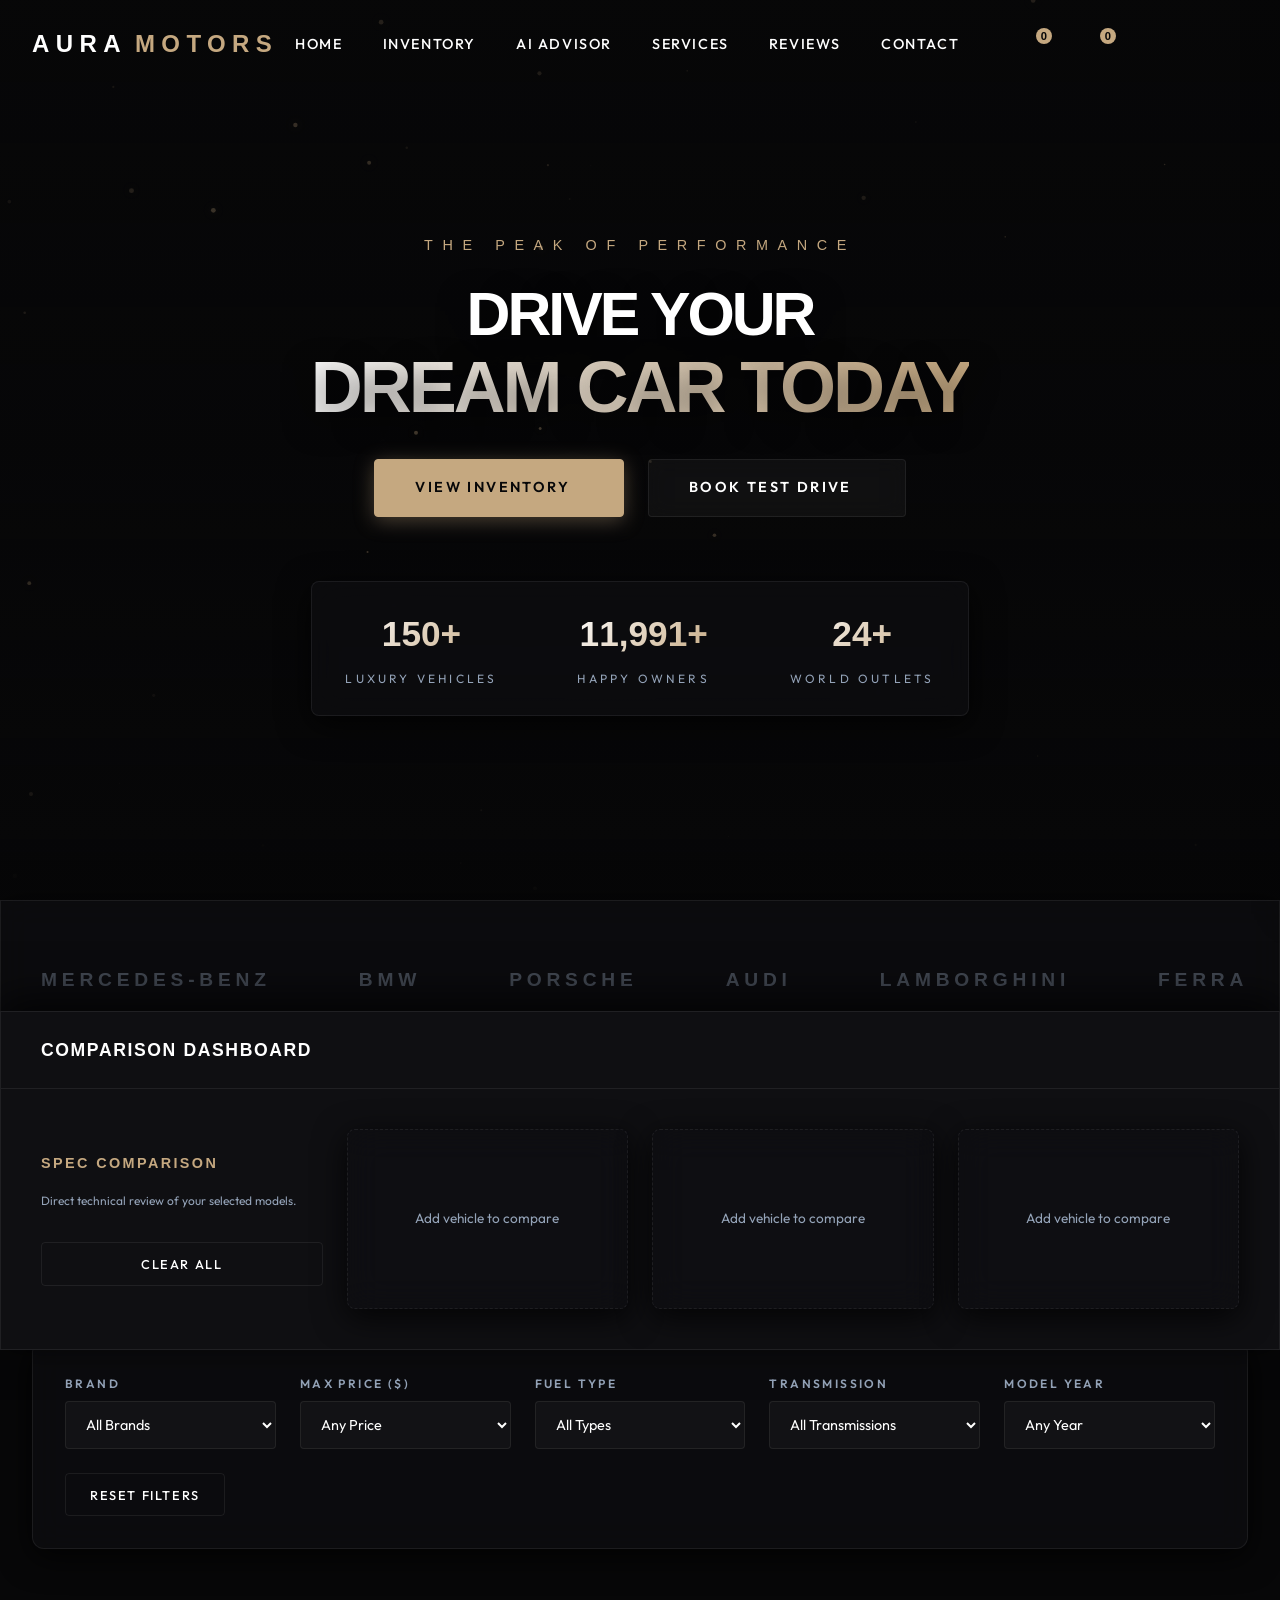
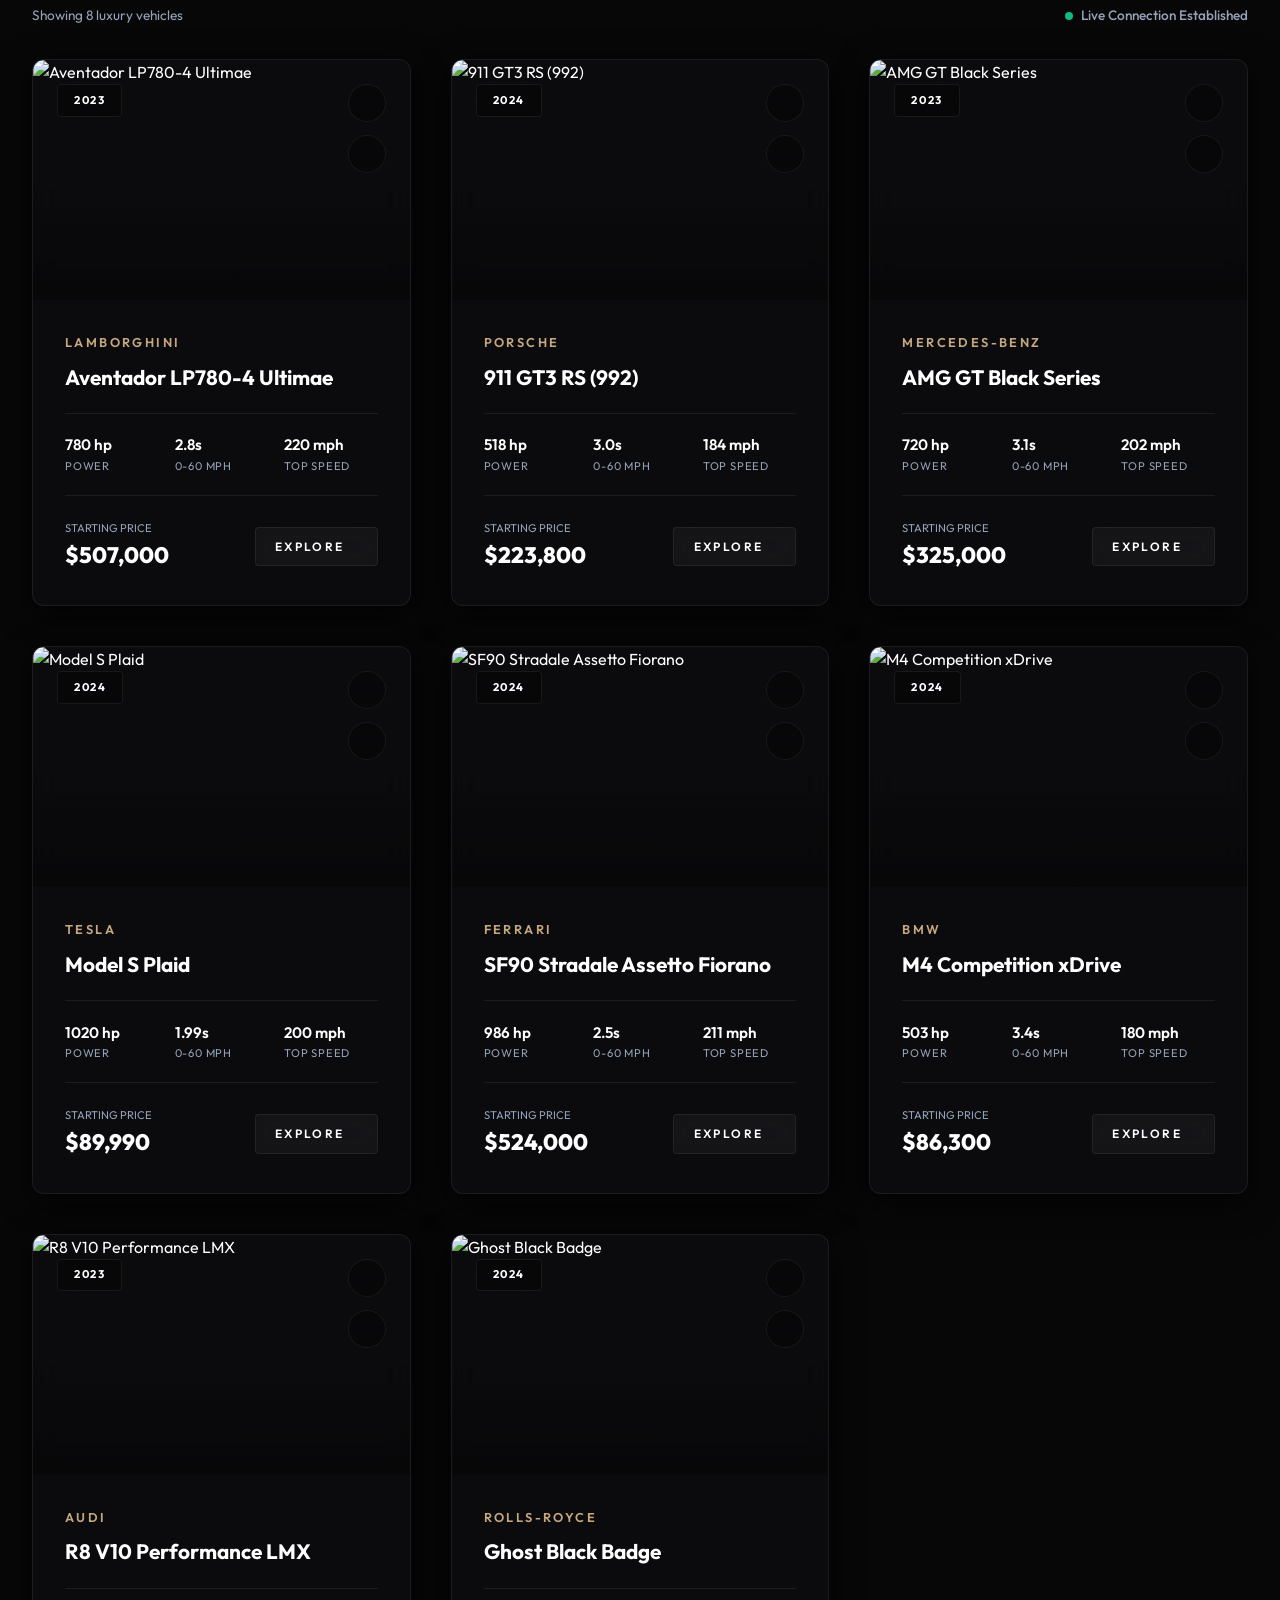
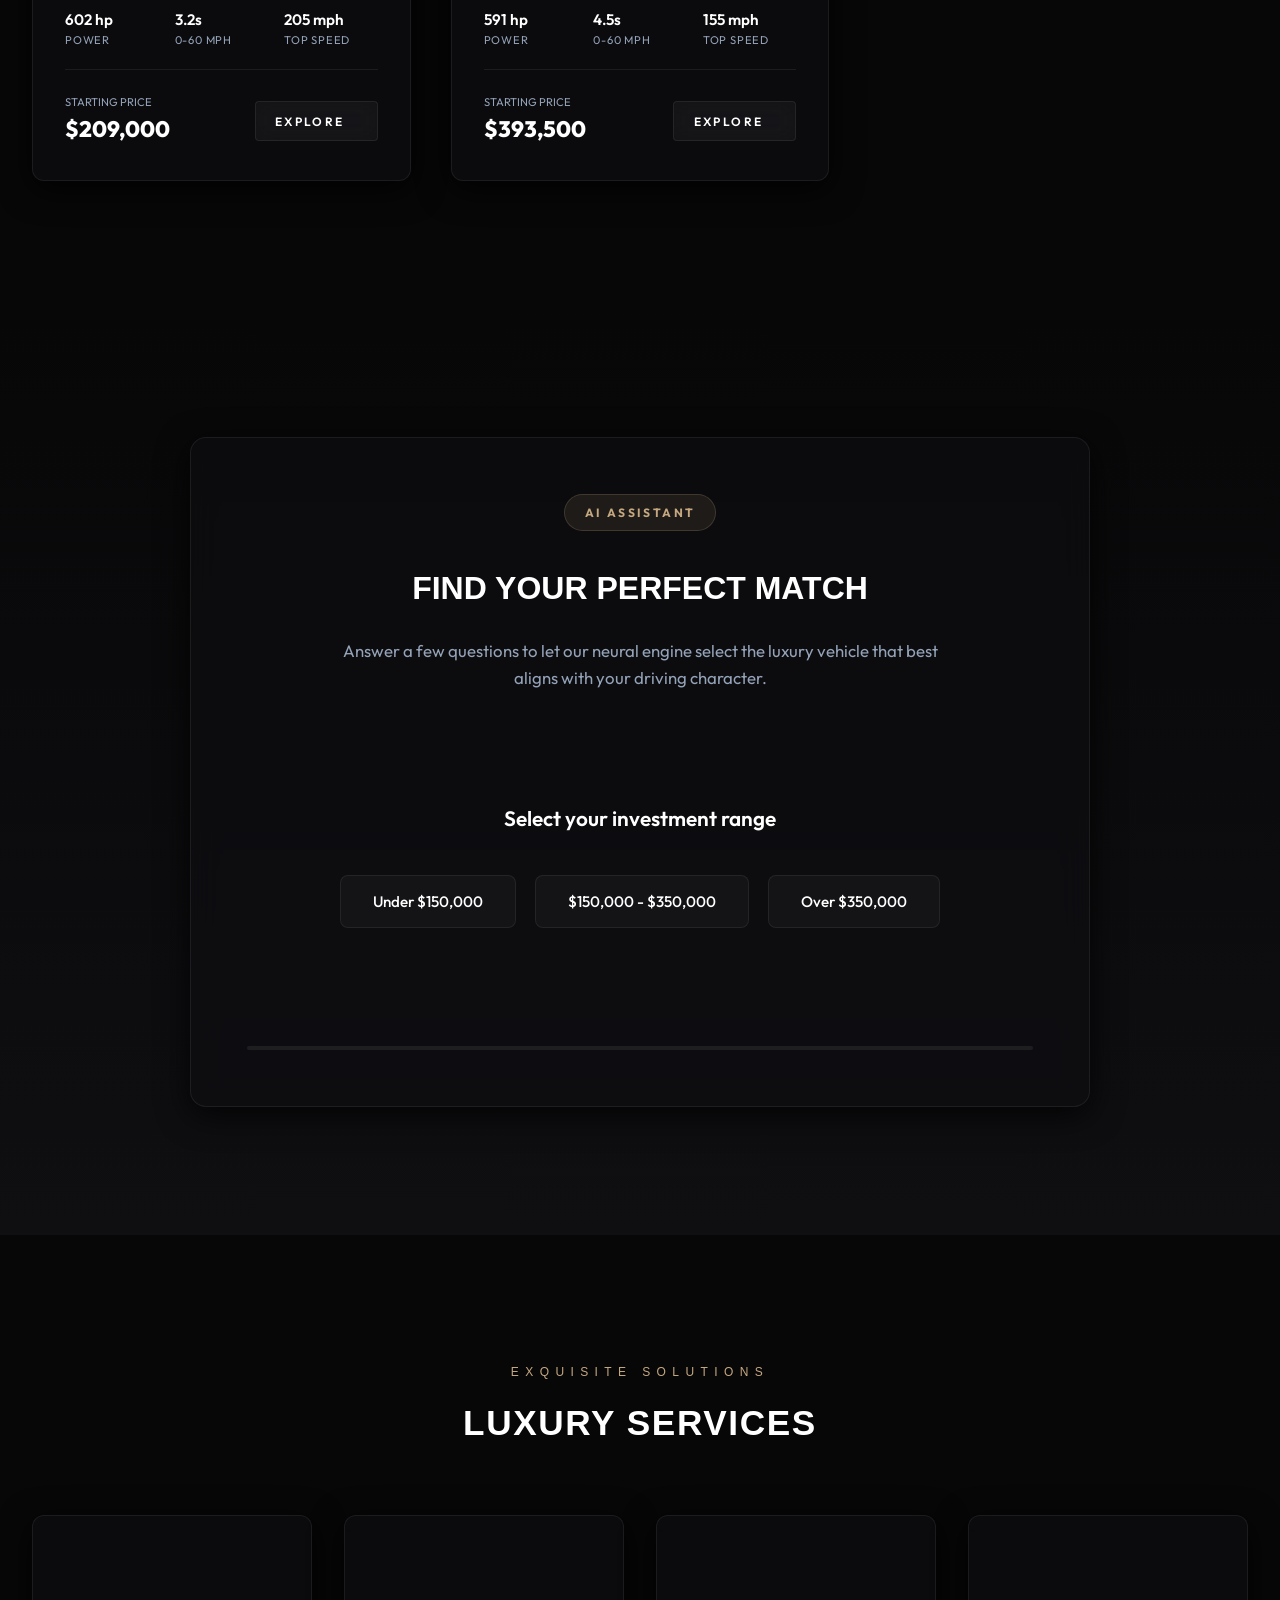
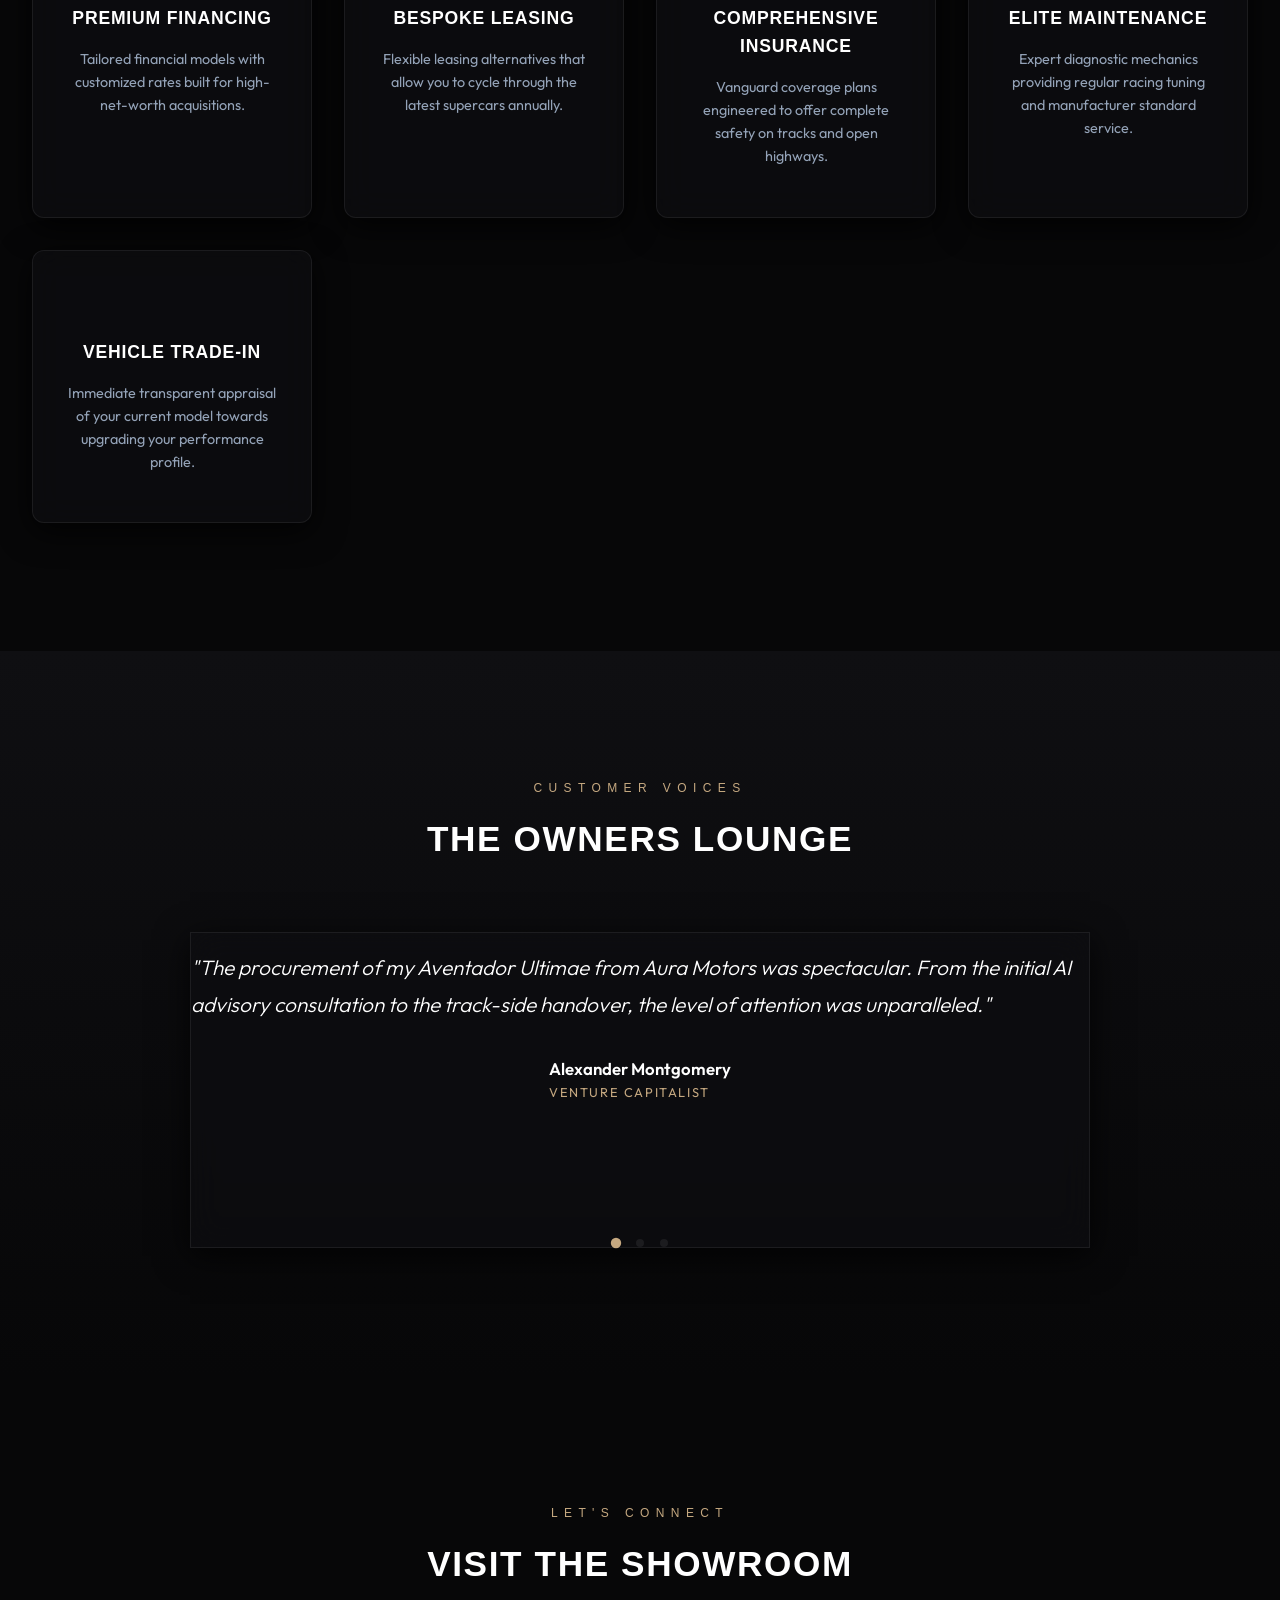
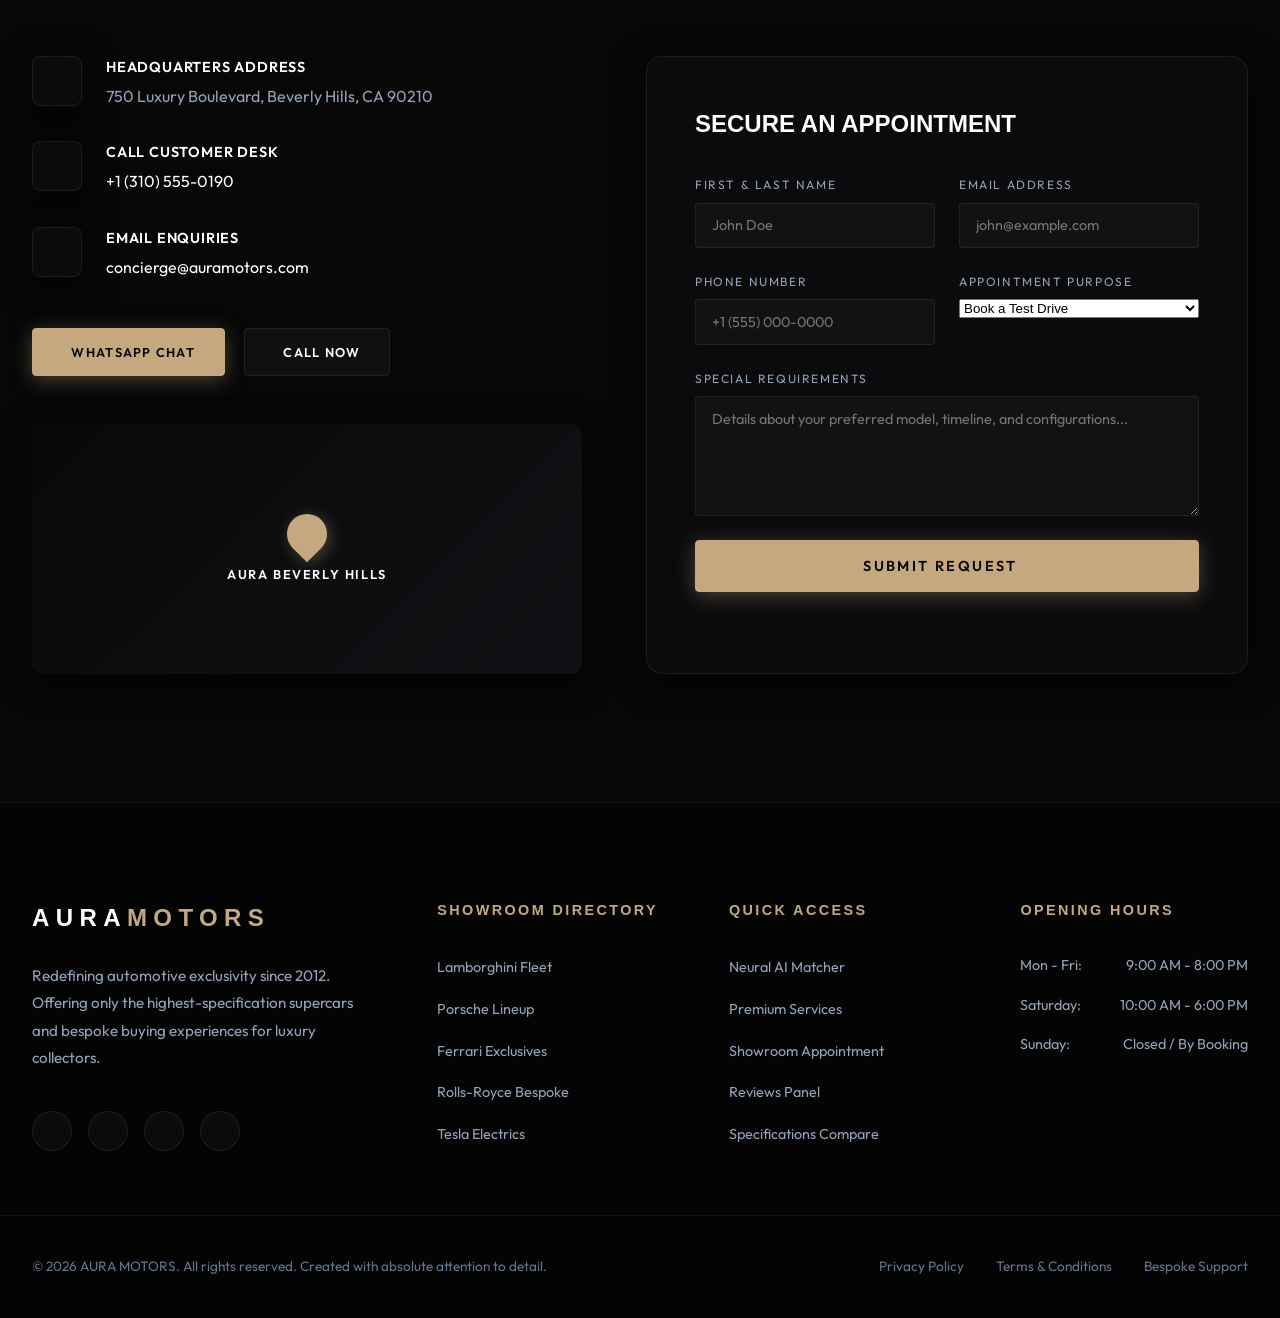
==== commit 2d4c0c77: "feat: add demo sign-in bypass button for testing without OAuth ID" ====
--- a/index.html
+++ b/index.html
@@ -684,10 +684,13 @@
       </div>
 
       <!-- Google Sign-In Container -->
-      <div class="oauth-container">
-        <p style="font-size: 0.9rem; color: var(--text-secondary); margin-bottom: 0.5rem;">Sign in to access your exclusive dashboard</p>
+      <div class="oauth-container" style="display: flex; flex-direction: column; align-items: center; gap: 1rem;">
+        <p style="font-size: 0.9rem; color: var(--text-secondary); margin-bottom: 0.5rem; text-align: center;">Sign in to access your exclusive dashboard</p>
         <!-- Google GSI Button renders here. Fallback button injected by auth.js if offline -->
         <div id="google-signin-btn"></div>
+        <button class="btn btn-secondary" id="demo-signin-btn" style="width: 320px; font-size: 0.8rem; letter-spacing: 0.15rem; justify-content: center;">
+          Demo Mode (Bypass Auth)
+        </button>
       </div>
 
       <!-- Divider -->
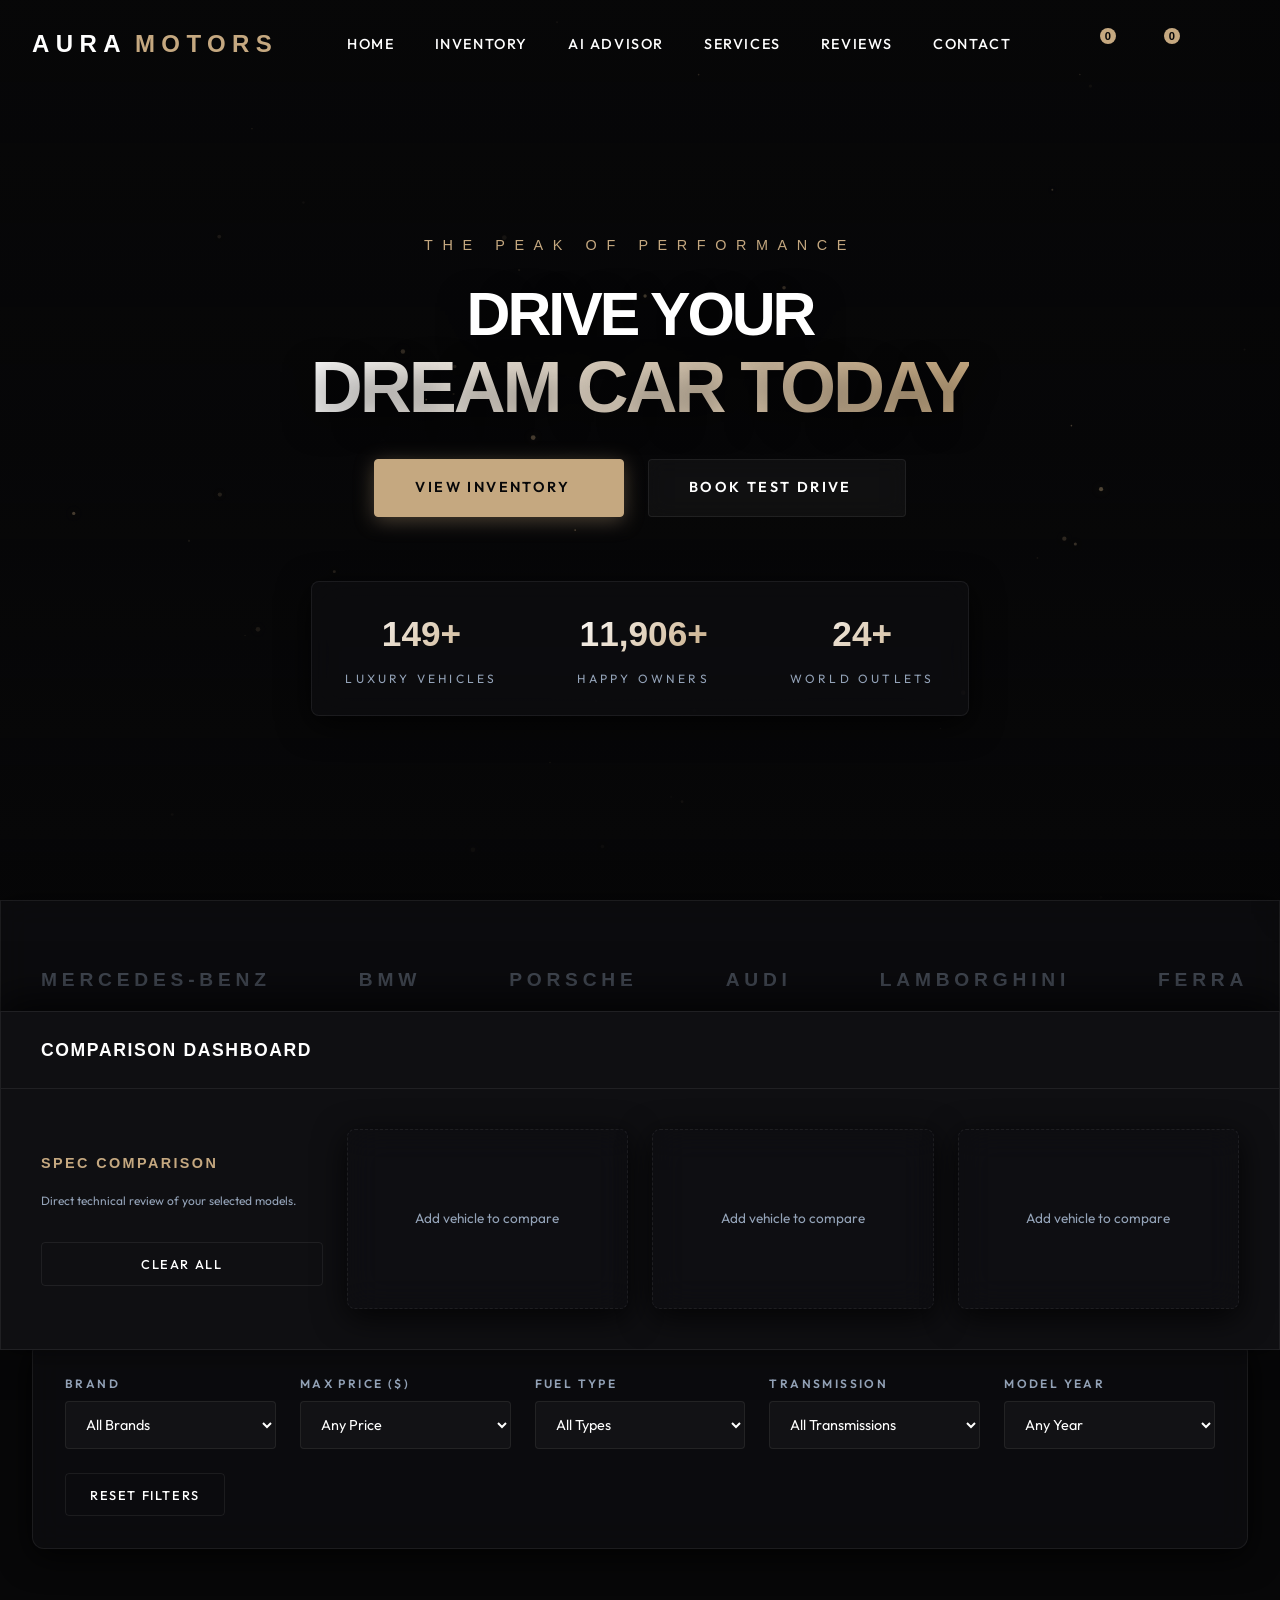
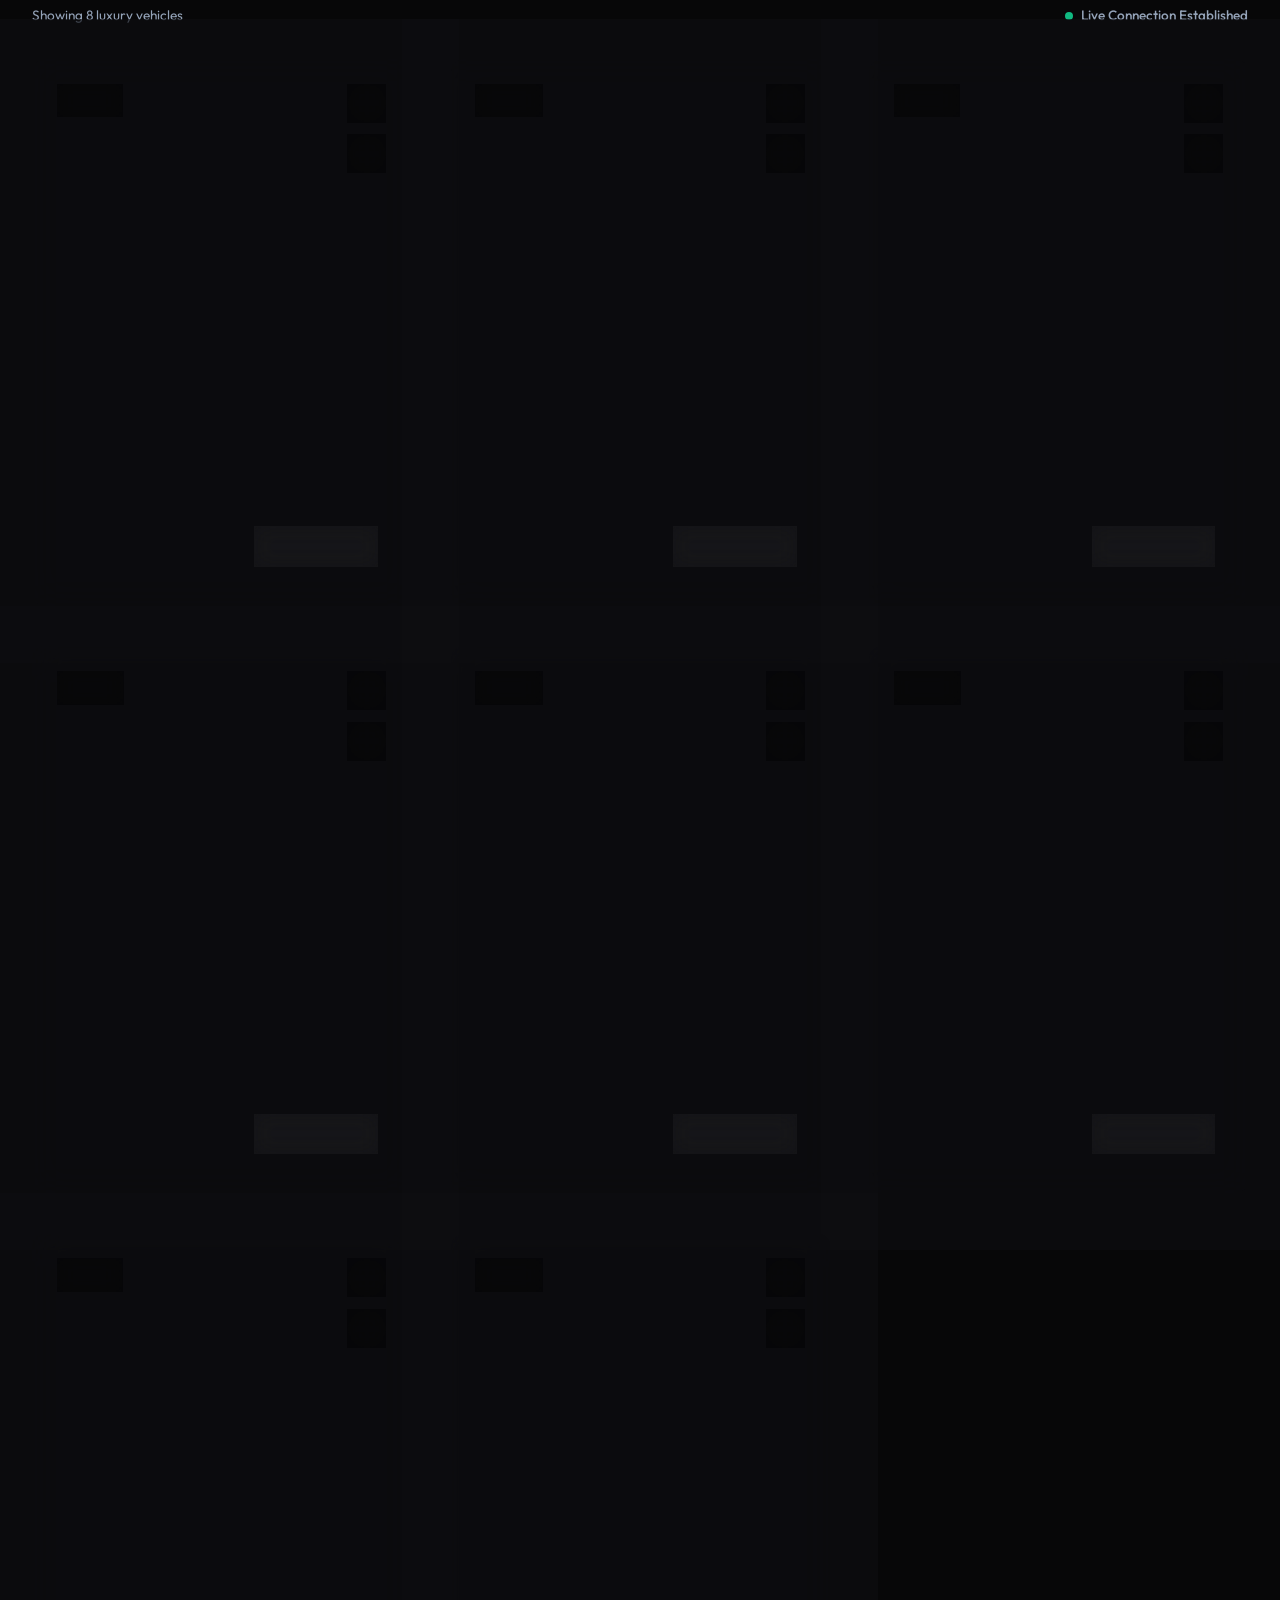
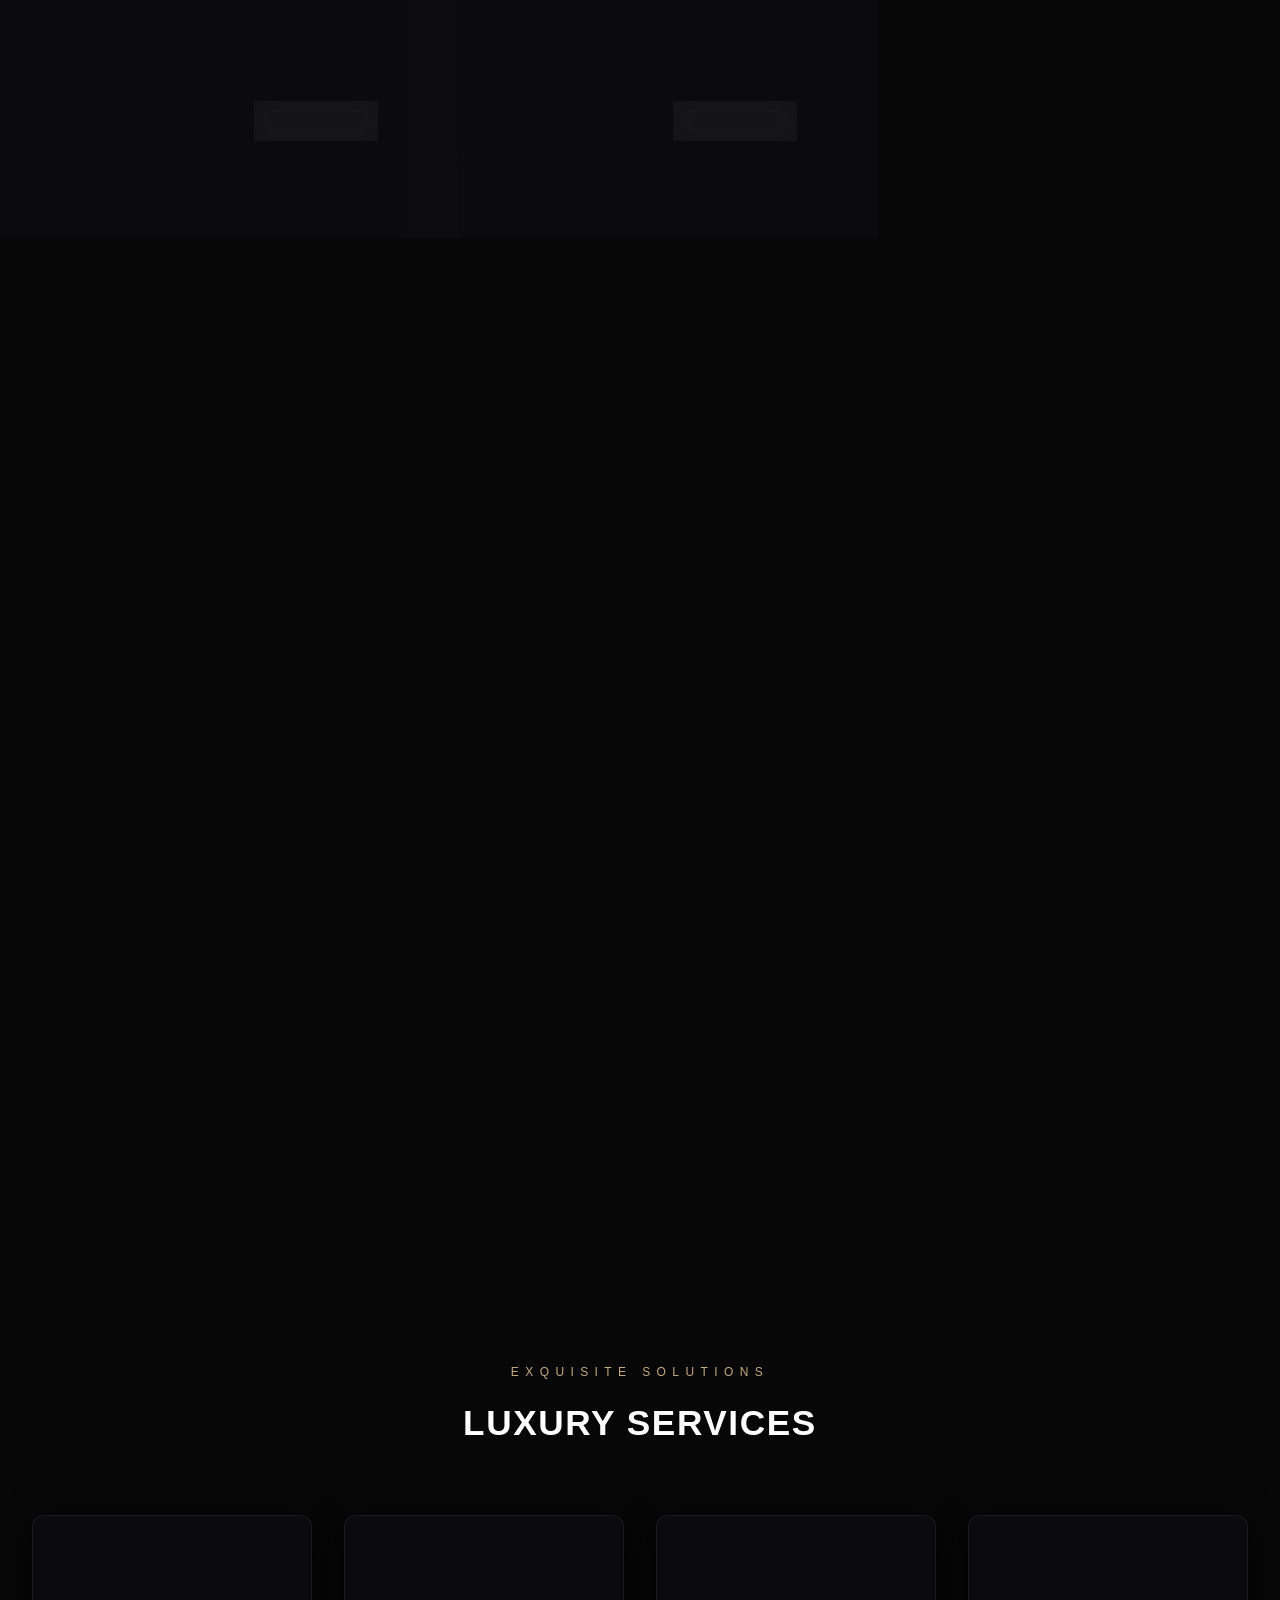
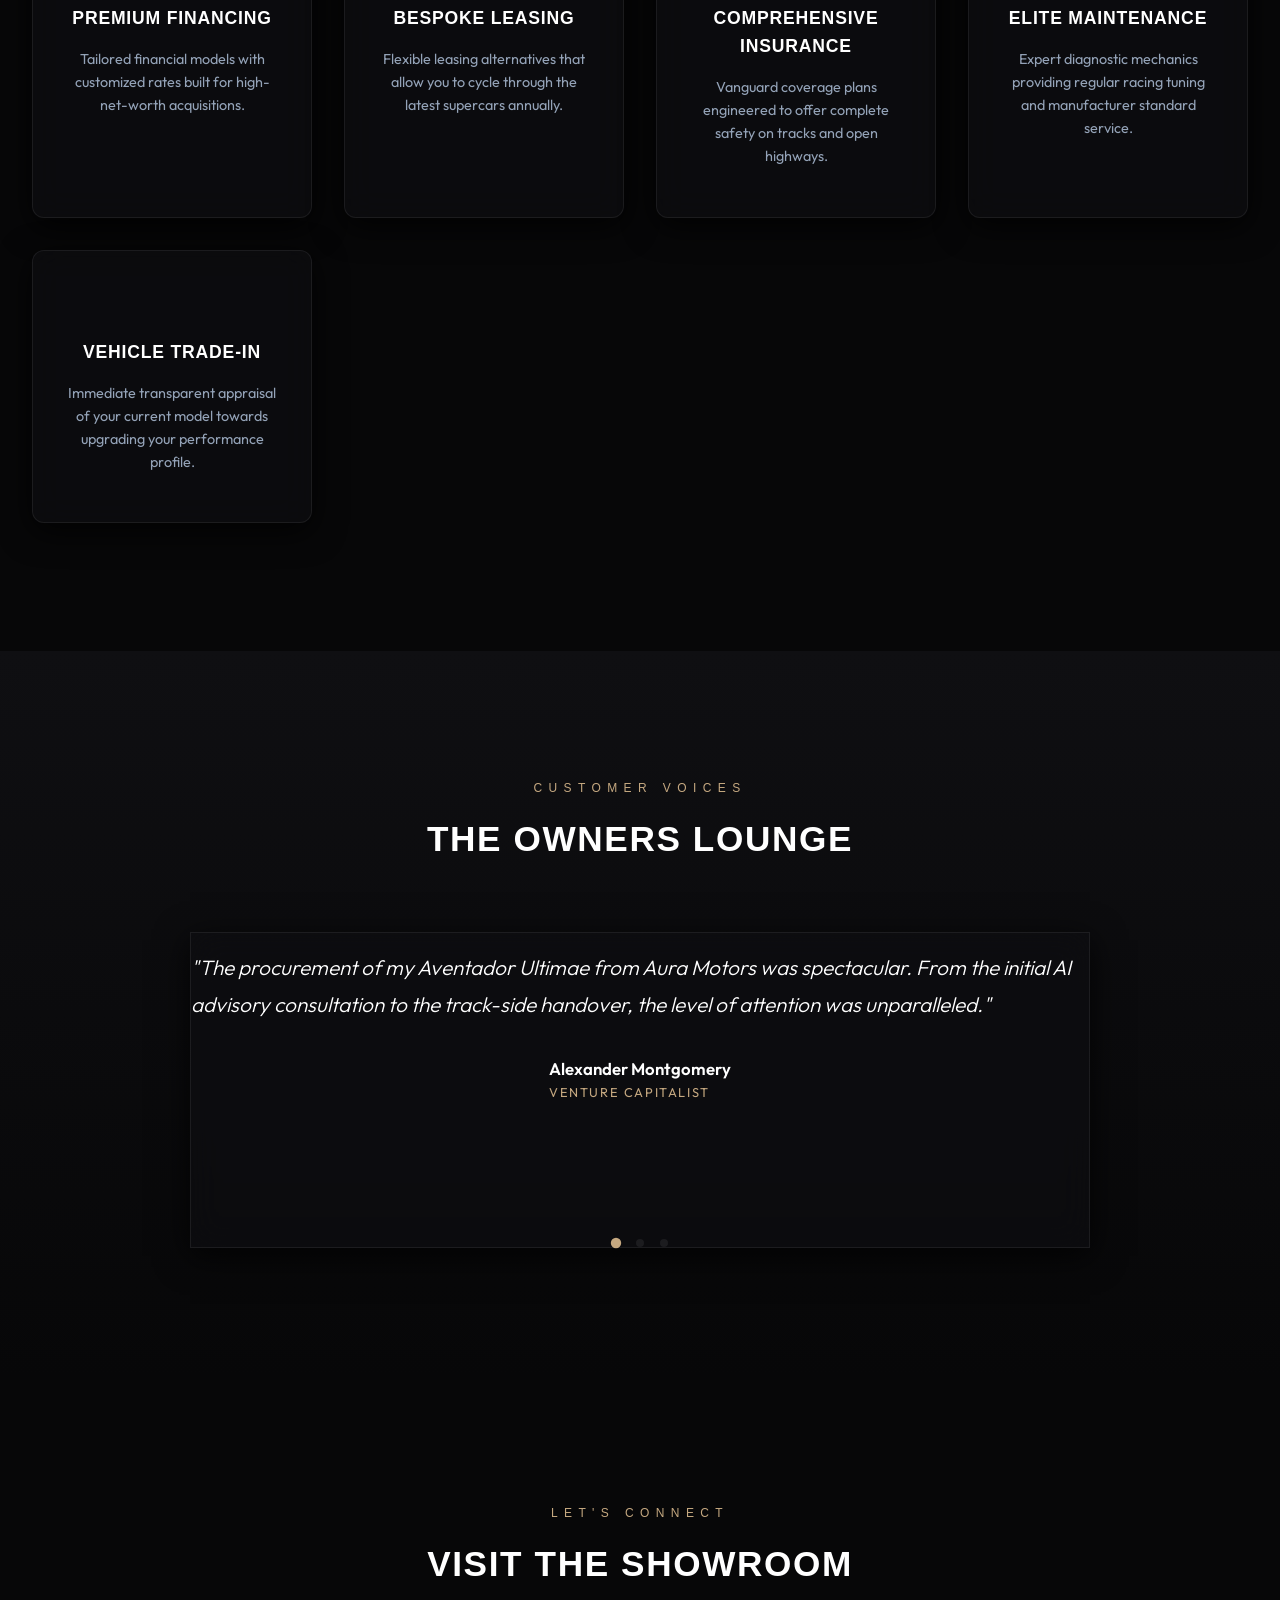
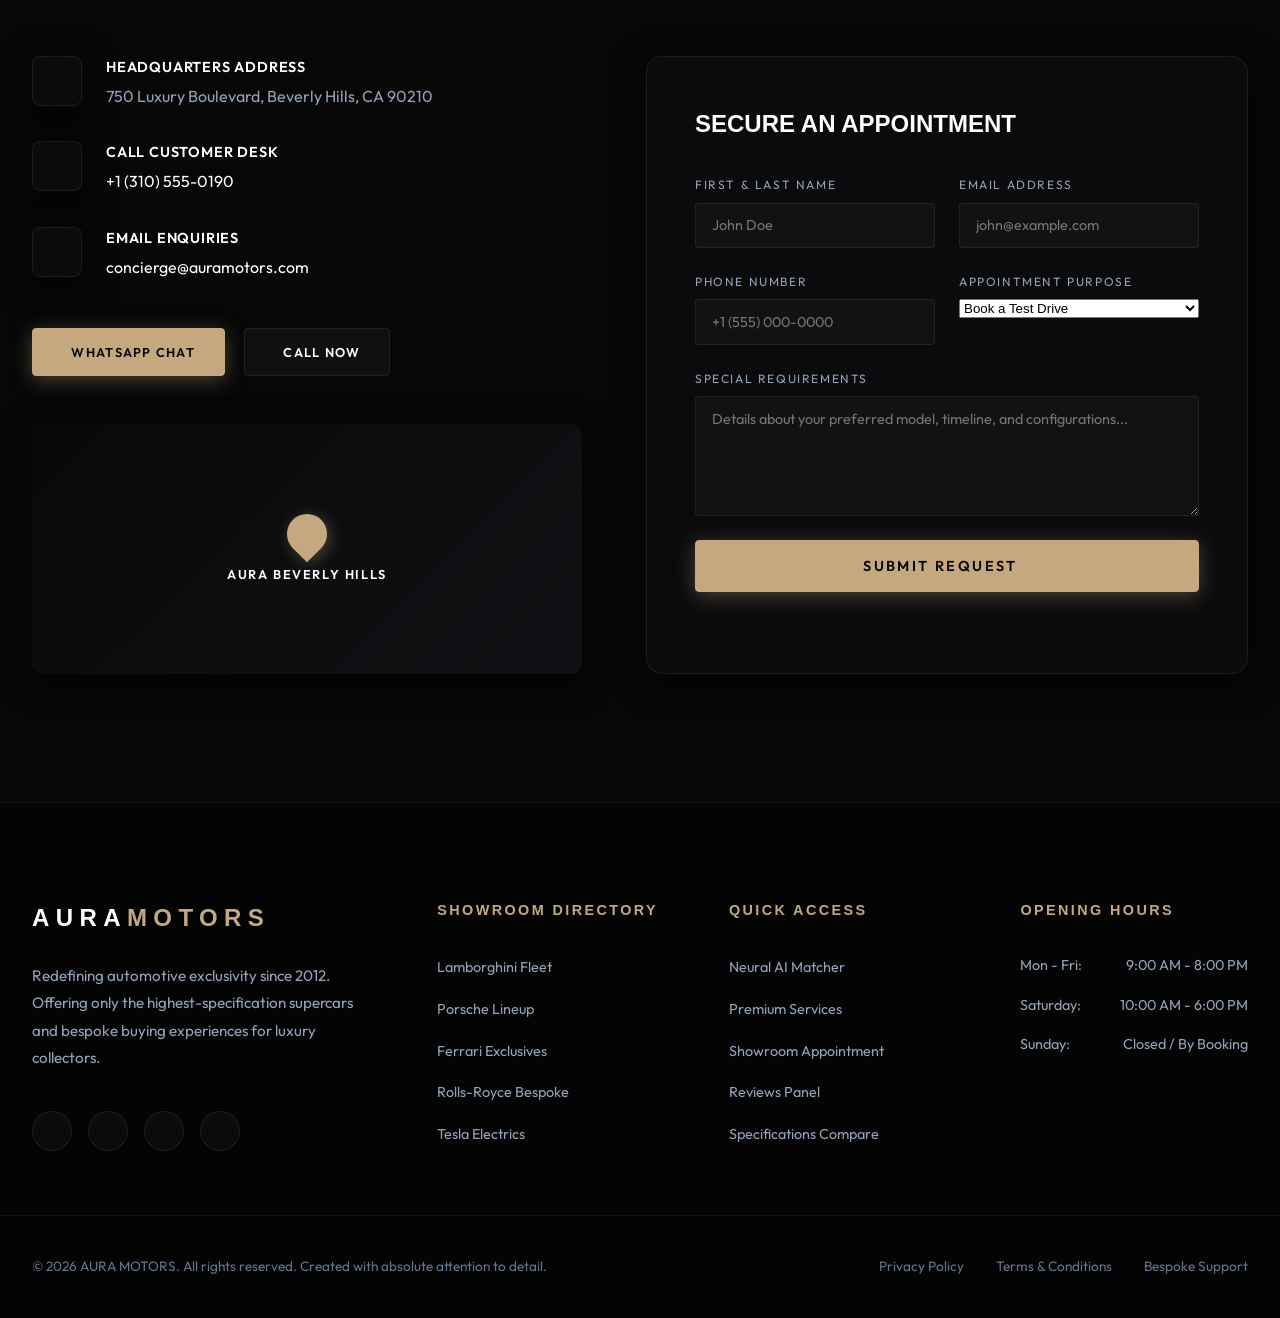
==== commit 98b73c57: "revert: remove all authentication features and related views" ====
--- a/index.html
+++ b/index.html
@@ -32,7 +32,6 @@
         <li><a href="#services">Services</a></li>
         <li><a href="#testimonials">Reviews</a></li>
         <li><a href="#contact">Contact</a></li>
-        <li><a href="#dashboard" id="nav-dashboard-link" style="display:none;">My Dashboard</a></li>
       </ul>
 
       <div class="nav-controls">
@@ -54,34 +53,7 @@
           <i data-lucide="moon" id="theme-icon-moon"></i>
         </button>
 
-        <!-- User Profile Toggle (shows user avatar when logged in) -->
-        <div class="user-profile-wrapper">
-          <button class="nav-btn" id="user-profile-toggle" aria-label="User Profile">
-            <i data-lucide="user"></i>
-          </button>
-
-          <!-- Profile Dropdown Panel -->
-          <div class="user-profile-dropdown glass" id="user-profile-dropdown">
-            <div class="dropdown-user-info">
-              <img class="dropdown-avatar" id="dropdown-user-avatar" src="" alt="User Avatar">
-              <div class="dropdown-details">
-                <h4 id="dropdown-user-name">Loading...</h4>
-                <p id="dropdown-user-email">...</p>
-              </div>
-            </div>
-            <div class="dropdown-actions">
-              <a href="#dashboard">
-                <i data-lucide="layout-dashboard"></i> My Dashboard
-              </a>
-              <a href="#inventory">
-                <i data-lucide="car"></i> Explore Fleet
-              </a>
-              <button class="btn-logout" id="btn-logout-dropdown">
-                <i data-lucide="log-out"></i> Sign Out
-              </button>
-            </div>
-          </div>
-        </div>
+
 
         <!-- Mobile Menu Toggle -->
         <button class="menu-toggle" id="menu-toggle" aria-label="Toggle Navigation Menu">
@@ -663,133 +635,14 @@
     </div>
   </footer>
 
-  <!-- ===== LOGIN PAGE SECTION ===== -->
-  <section class="login-section" id="login-section">
-    <div class="login-card glass">
-
-      <!-- Brand mark -->
-      <div style="margin-bottom: 2rem;">
-        <div class="login-brand">AURA<span>MOTORS</span></div>
-        <p class="login-tagline">The pinnacle of luxury automotive experience</p>
-      </div>
-
-      <!-- Hero Car Image Accent -->
-      <div style="width: 100%; height: 160px; border-radius: 8px; overflow: hidden; margin-bottom: 2.5rem; position: relative;">
-        <img src="https://images.unsplash.com/photo-1544636331-e26879cd4d9b?auto=format&fit=crop&w=600&q=80"
-          alt="Luxury Car"
-          style="width:100%; height:100%; object-fit: cover; filter: brightness(0.7);">
-        <div style="position: absolute; inset: 0; background: linear-gradient(to top, rgba(7,7,8,0.9) 0%, transparent 60%); display: flex; align-items: flex-end; padding: 1rem 1.2rem;">
-          <span style="font-family: var(--font-family-heading); font-size: 0.75rem; letter-spacing: 0.3rem; color: var(--accent-gold); text-transform: uppercase;">VIP Members Only</span>
-        </div>
-      </div>
-
-      <!-- Google Sign-In Container -->
-      <div class="oauth-container" style="display: flex; flex-direction: column; align-items: center; gap: 1rem;">
-        <p style="font-size: 0.9rem; color: var(--text-secondary); margin-bottom: 0.5rem; text-align: center;">Sign in to access your exclusive dashboard</p>
-        <!-- Google GSI Button renders here. Fallback button injected by auth.js if offline -->
-        <div id="google-signin-btn"></div>
-        <button class="btn btn-secondary" id="demo-signin-btn" style="width: 320px; font-size: 0.8rem; letter-spacing: 0.15rem; justify-content: center;">
-          Demo Mode (Bypass Auth)
-        </button>
-      </div>
-
-      <!-- Divider -->
-      <div style="display: flex; align-items: center; gap: 1rem; margin-bottom: 1.5rem;">
-        <div style="flex: 1; height: 1px; background: var(--border-color);"></div>
-        <span style="font-size: 0.75rem; color: var(--text-secondary); white-space: nowrap;">SECURE AUTHENTICATION</span>
-        <div style="flex: 1; height: 1px; background: var(--border-color);"></div>
-      </div>
-
-      <!-- Footer Info -->
-      <p class="login-footer-info">
-        By signing in, you agree to our <a href="#" style="color: var(--accent-blue); text-decoration: none;">Terms of Service</a>
-        and <a href="#" style="color: var(--accent-blue); text-decoration: none;">Privacy Policy</a>.<br>
-        Your data is protected with enterprise-grade security.
-      </p>
-    </div>
-  </section>
-
-  <!-- ===== PROTECTED DASHBOARD SECTION ===== -->
-  <section class="dashboard-section" id="dashboard-section">
-    <div class="dashboard-wrapper">
-
-      <!-- Welcome Banner -->
-      <div class="dash-welcome-card glass" id="dash-welcome-banner">
-        <!-- Populated by auth.js after login -->
-        <div style="display: flex; align-items: center; gap: 1rem; color: var(--text-secondary);">
-          <i data-lucide="loader" style="animation: spin 1s linear infinite;"></i>
-          Loading your profile...
-        </div>
-      </div>
-
-      <!-- Dashboard Content Grid -->
-      <div class="dashboard-grid">
-
-        <!-- Left Column: Saved Wishlist Vehicles -->
-        <div>
-          <div class="dash-card-header">
-            <h3>Saved Vehicles</h3>
-            <a href="#inventory" style="font-size: 0.8rem; color: var(--accent-blue); text-decoration: none;">Browse Fleet &rarr;</a>
-          </div>
-          <div class="car-grid" id="dash-wishlist-cards" style="grid-template-columns: repeat(auto-fill, minmax(280px, 1fr));">
-            <!-- Populated by auth.js -->
-          </div>
-        </div>
-
-        <!-- Right Column: Account Info -->
-        <div>
-          <div class="dash-card-header">
-            <h3>Account Overview</h3>
-          </div>
-          <div class="glass" style="border-radius: 12px; padding: 2rem; display: flex; flex-direction: column; gap: 1.5rem;">
-
-            <div style="display: flex; justify-content: space-between; padding: 0.8rem 0; border-bottom: 1px solid var(--border-color);">
-              <span style="font-size: 0.85rem; color: var(--text-secondary);">Membership Status</span>
-              <span style="font-size: 0.85rem; font-weight: 600; color: var(--accent-blue);">VIP Collector</span>
-            </div>
-            <div style="display: flex; justify-content: space-between; padding: 0.8rem 0; border-bottom: 1px solid var(--border-color);">
-              <span style="font-size: 0.85rem; color: var(--text-secondary);">Saved Vehicles</span>
-              <span style="font-size: 0.85rem; font-weight: 600;" id="dash-wishlist-count">0</span>
-            </div>
-            <div style="display: flex; justify-content: space-between; padding: 0.8rem 0; border-bottom: 1px solid var(--border-color);">
-              <span style="font-size: 0.85rem; color: var(--text-secondary);">Compare List</span>
-              <span style="font-size: 0.85rem; font-weight: 600;" id="dash-compare-count">0</span>
-            </div>
-            <div style="display: flex; justify-content: space-between; padding: 0.8rem 0;">
-              <span style="font-size: 0.85rem; color: var(--text-secondary);">Concierge Tier</span>
-              <span style="font-size: 0.85rem; font-weight: 600; color: var(--accent-gold);">Platinum</span>
-            </div>
-
-            <button class="btn btn-primary" onclick="window.location.href='#contact'" style="width: 100%; justify-content: center; margin-top: 0.5rem;">
-              <i data-lucide="calendar"></i> Book Appointment
-            </button>
-            <button class="btn btn-secondary" id="btn-logout-dashboard" style="width: 100%; justify-content: center;">
-              <i data-lucide="log-out"></i> Sign Out
-            </button>
-          </div>
-        </div>
-
-      </div>
-    </div>
-  </section>
-
-  <!-- Auth Loading Overlay -->
-  <div class="auth-loading-overlay" id="auth-loading-overlay">
-    <div class="auth-spinner"></div>
-    <div class="auth-loading-text">Authenticating&nbsp;&nbsp;Please Wait</div>
-    <div style="margin-top: 1.5rem; font-family: var(--font-family-heading); font-size: 1rem; letter-spacing: 0.5rem; color: var(--text-primary); opacity: 0.5;">AURA<span style="color: var(--accent-blue);">MOTORS</span></div>
-  </div>
+
 
   <!-- GSAP CDN -->
   <script src="https://cdnjs.cloudflare.com/ajax/libs/gsap/3.12.2/gsap.min.js"></script>
   <!-- Lucide Icons CDN -->
   <script src="https://unpkg.com/lucide@latest"></script>
-  <!-- Google Identity Services (OAuth 2.0) -->
-  <script src="https://accounts.google.com/gsi/client" async defer></script>
   <!-- Data Import -->
   <script src="cars.js"></script>
-  <!-- Auth Module -->
-  <script src="auth.js"></script>
   <!-- Main Script -->
   <script src="app.js"></script>
 </body>
--- a/style.css
+++ b/style.css
@@ -2224,366 +2224,3 @@
     }
   }
 }
-
-/* --- GOOGLE AUTHENTICATION & DASHBOARD STYLES --- */
-
-/* Login View Layout */
-.login-section {
-  display: none; /* Controlled by routing */
-  min-height: 100vh;
-  width: 100vw;
-  align-items: center;
-  justify-content: center;
-  position: relative;
-  overflow: hidden;
-  z-index: 10;
-  padding: 2rem;
-  background-size: cover;
-  background-position: center;
-  background-image: linear-gradient(180deg, rgba(7,7,8,0.85) 0%, rgba(7,7,8,0.95) 100%), url('https://images.unsplash.com/photo-1614162692292-7ac56d7f7f1e?auto=format&fit=crop&w=1920&q=80');
-}
-
-body.light-theme .login-section {
-  background-image: linear-gradient(180deg, rgba(248,250,252,0.9) 0%, rgba(241,245,249,0.96) 100%), url('https://images.unsplash.com/photo-1614162692292-7ac56d7f7f1e?auto=format&fit=crop&w=1920&q=80');
-}
-
-.login-card {
-  max-width: 480px;
-  width: 100%;
-  border-radius: 16px;
-  padding: 3.5rem 3rem;
-  text-align: center;
-  box-shadow: 0 20px 50px rgba(0,0,0,0.6);
-  border: 1px solid var(--border-color);
-  animation: fade-in-up 0.8s cubic-bezier(0.16, 1, 0.3, 1);
-  position: relative;
-}
-
-.login-brand {
-  font-family: var(--font-family-heading);
-  font-size: 1.8rem;
-  letter-spacing: 0.5rem;
-  color: var(--text-primary);
-  margin-bottom: 0.8rem;
-}
-
-.login-brand span {
-  color: var(--accent-blue);
-}
-
-.login-tagline {
-  color: var(--text-secondary);
-  font-size: 0.9rem;
-  letter-spacing: 0.05rem;
-  margin-bottom: 3rem;
-}
-
-.oauth-container {
-  display: flex;
-  flex-direction: column;
-  align-items: center;
-  gap: 1.2rem;
-  margin-bottom: 2.5rem;
-}
-
-/* Fallback/Mock Login Button (For local offline testing) */
-.btn-google-fallback {
-  background: #ffffff;
-  color: #1f2937;
-  border: 1px solid #d1d5db;
-  padding: 0.85rem 1.8rem;
-  font-family: var(--font-family-sans);
-  font-size: 0.95rem;
-  font-weight: 600;
-  border-radius: 4px;
-  cursor: pointer;
-  display: flex;
-  align-items: center;
-  justify-content: center;
-  gap: 0.8rem;
-  width: 100%;
-  max-width: 320px;
-  box-shadow: 0 2px 4px rgba(0,0,0,0.08);
-  transition: all 0.2s ease;
-}
-
-.btn-google-fallback:hover {
-  background: #f9fafb;
-  border-color: #c1c5cb;
-  transform: translateY(-1px);
-  box-shadow: 0 4px 8px rgba(0,0,0,0.12);
-}
-
-.btn-google-fallback svg {
-  flex-shrink: 0;
-}
-
-.login-footer-info {
-  font-size: 0.75rem;
-  color: var(--text-secondary);
-  line-height: 1.6;
-}
-
-/* Auth Dynamic Loading Overlay */
-.auth-loading-overlay {
-  position: fixed;
-  top: 0;
-  left: 0;
-  width: 100vw;
-  height: 100vh;
-  z-index: 1000;
-  background: rgba(7, 7, 8, 0.9);
-  backdrop-filter: blur(10px);
-  display: flex;
-  flex-direction: column;
-  justify-content: center;
-  align-items: center;
-  opacity: 0;
-  visibility: hidden;
-  transition: opacity 0.5s ease, visibility 0.5s ease;
-}
-
-.auth-loading-overlay.active {
-  opacity: 1;
-  visibility: visible;
-}
-
-.auth-spinner {
-  width: 60px;
-  height: 60px;
-  border: 3px solid rgba(255, 255, 255, 0.05);
-  border-top: 3px solid var(--accent-blue);
-  border-radius: 50%;
-  animation: spin 1s linear infinite;
-  margin-bottom: 1.5rem;
-  box-shadow: 0 0 20px var(--accent-blue-glow);
-}
-
-.auth-loading-text {
-  font-family: var(--font-family-sans);
-  font-size: 0.85rem;
-  text-transform: uppercase;
-  letter-spacing: 0.2rem;
-  color: var(--accent-blue);
-  animation: pulse-glow 2s infinite ease-in-out;
-}
-
-/* User Profile Nav Dropdown */
-.user-profile-wrapper {
-  position: relative;
-}
-
-.user-profile-dropdown {
-  position: absolute;
-  top: calc(100% + 15px);
-  right: 0;
-  width: 300px;
-  border-radius: 12px;
-  padding: 1.8rem;
-  display: flex;
-  flex-direction: column;
-  gap: 1.5rem;
-  z-index: 150;
-  opacity: 0;
-  visibility: hidden;
-  transform: translateY(10px);
-  transition: opacity 0.4s ease, transform 0.4s ease, visibility 0.4s ease;
-  box-shadow: 0 10px 40px rgba(0, 0, 0, 0.5);
-  border: 1px solid var(--border-color);
-}
-
-.user-profile-dropdown.active {
-  opacity: 1;
-  visibility: visible;
-  transform: translateY(0);
-}
-
-.dropdown-user-info {
-  display: flex;
-  align-items: center;
-  gap: 1rem;
-  border-bottom: 1px solid var(--border-color);
-  padding-bottom: 1.2rem;
-}
-
-.dropdown-avatar {
-  width: 48px;
-  height: 48px;
-  border-radius: 50%;
-  object-fit: cover;
-  border: 1px solid var(--accent-blue);
-}
-
-.dropdown-details h4 {
-  font-weight: 600;
-  font-size: 0.95rem;
-  color: var(--text-primary);
-  line-height: 1.2;
-}
-
-.dropdown-details p {
-  font-size: 0.75rem;
-  color: var(--text-secondary);
-  word-break: break-all;
-  margin-top: 0.2rem;
-}
-
-.dropdown-actions {
-  display: flex;
-  flex-direction: column;
-  gap: 0.8rem;
-}
-
-.dropdown-actions a,
-.dropdown-actions button {
-  text-decoration: none;
-  font-size: 0.85rem;
-  font-weight: 500;
-  padding: 0.7rem 1rem;
-  border-radius: 4px;
-  display: flex;
-  align-items: center;
-  gap: 0.8rem;
-  transition: var(--transition-fast);
-  cursor: pointer;
-  background: none;
-  border: none;
-  color: var(--text-primary);
-  text-align: left;
-}
-
-.dropdown-actions a:hover,
-.dropdown-actions button:hover {
-  background: rgba(255, 255, 255, 0.05);
-  color: var(--accent-blue);
-}
-
-body.light-theme .dropdown-actions a:hover,
-body.light-theme .dropdown-actions button:hover {
-  background: rgba(0, 0, 0, 0.04);
-}
-
-.btn-logout {
-  border-top: 1px solid var(--border-color) !important;
-  margin-top: 0.5rem;
-  color: #ef4444 !important;
-}
-
-.btn-logout:hover {
-  background: rgba(239, 68, 68, 0.08) !important;
-  color: #ef4444 !important;
-}
-
-/* Dashboard Section View */
-.dashboard-section {
-  display: none; /* Controlled by routing */
-  padding: 8rem 2rem;
-  max-width: 1400px;
-  margin: 0 auto;
-  min-height: 80vh;
-}
-
-.dashboard-wrapper {
-  display: flex;
-  flex-direction: column;
-  gap: 3rem;
-}
-
-.dash-welcome-card {
-  padding: 2.5rem;
-  border-radius: 12px;
-  box-shadow: 0 8px 30px var(--shadow-color);
-  border-left: 4px solid var(--accent-blue);
-}
-
-.dashboard-grid {
-  display: grid;
-  grid-template-columns: 2fr 1fr;
-  gap: 3rem;
-}
-
-.dash-card-header {
-  display: flex;
-  justify-content: space-between;
-  align-items: center;
-  border-bottom: 1px solid var(--border-color);
-  padding-bottom: 1rem;
-  margin-bottom: 2rem;
-}
-
-.dash-card-header h3 {
-  font-family: var(--font-family-heading);
-  font-size: 1.1rem;
-  text-transform: uppercase;
-  letter-spacing: 0.1rem;
-}
-
-/* Auth Slide-in Toast Notifications */
-#auth-notifications-container {
-  position: fixed;
-  bottom: 2rem;
-  right: 2rem;
-  z-index: 500;
-  display: flex;
-  flex-direction: column;
-  gap: 1rem;
-  max-width: 380px;
-  width: 100%;
-}
-
-.auth-note {
-  display: flex;
-  gap: 1rem;
-  align-items: center;
-  padding: 1rem 1.5rem;
-  border-radius: 8px;
-  border-left: 4px solid #10b981;
-  box-shadow: 0 10px 30px rgba(0,0,0,0.5);
-  transform: translateX(120%);
-  transition: transform 0.4s cubic-bezier(0.16, 1, 0.3, 1);
-}
-
-.auth-note.active {
-  transform: translateX(0);
-}
-
-.note-icon {
-  font-size: 1.2rem;
-  flex-shrink: 0;
-}
-
-.note-text {
-  font-size: 0.9rem;
-  font-weight: 500;
-}
-
-.note-success {
-  border-left-color: #10b981;
-  color: #10b981;
-}
-
-.note-error {
-  border-left-color: #ef4444;
-  color: #ef4444;
-}
-
-@keyframes spin {
-  0% { transform: rotate(0deg); }
-  100% { transform: rotate(360deg); }
-}
-
-@media (max-width: 1024px) {
-  .dashboard-grid {
-    grid-template-columns: 1fr;
-  }
-}
-
-@media (max-width: 768px) {
-  .login-card {
-    padding: 2.5rem 1.8rem;
-  }
-  .user-profile-dropdown {
-    width: 280px;
-    right: -60px; /* Shift to fit mobile viewport */
-  }
-}
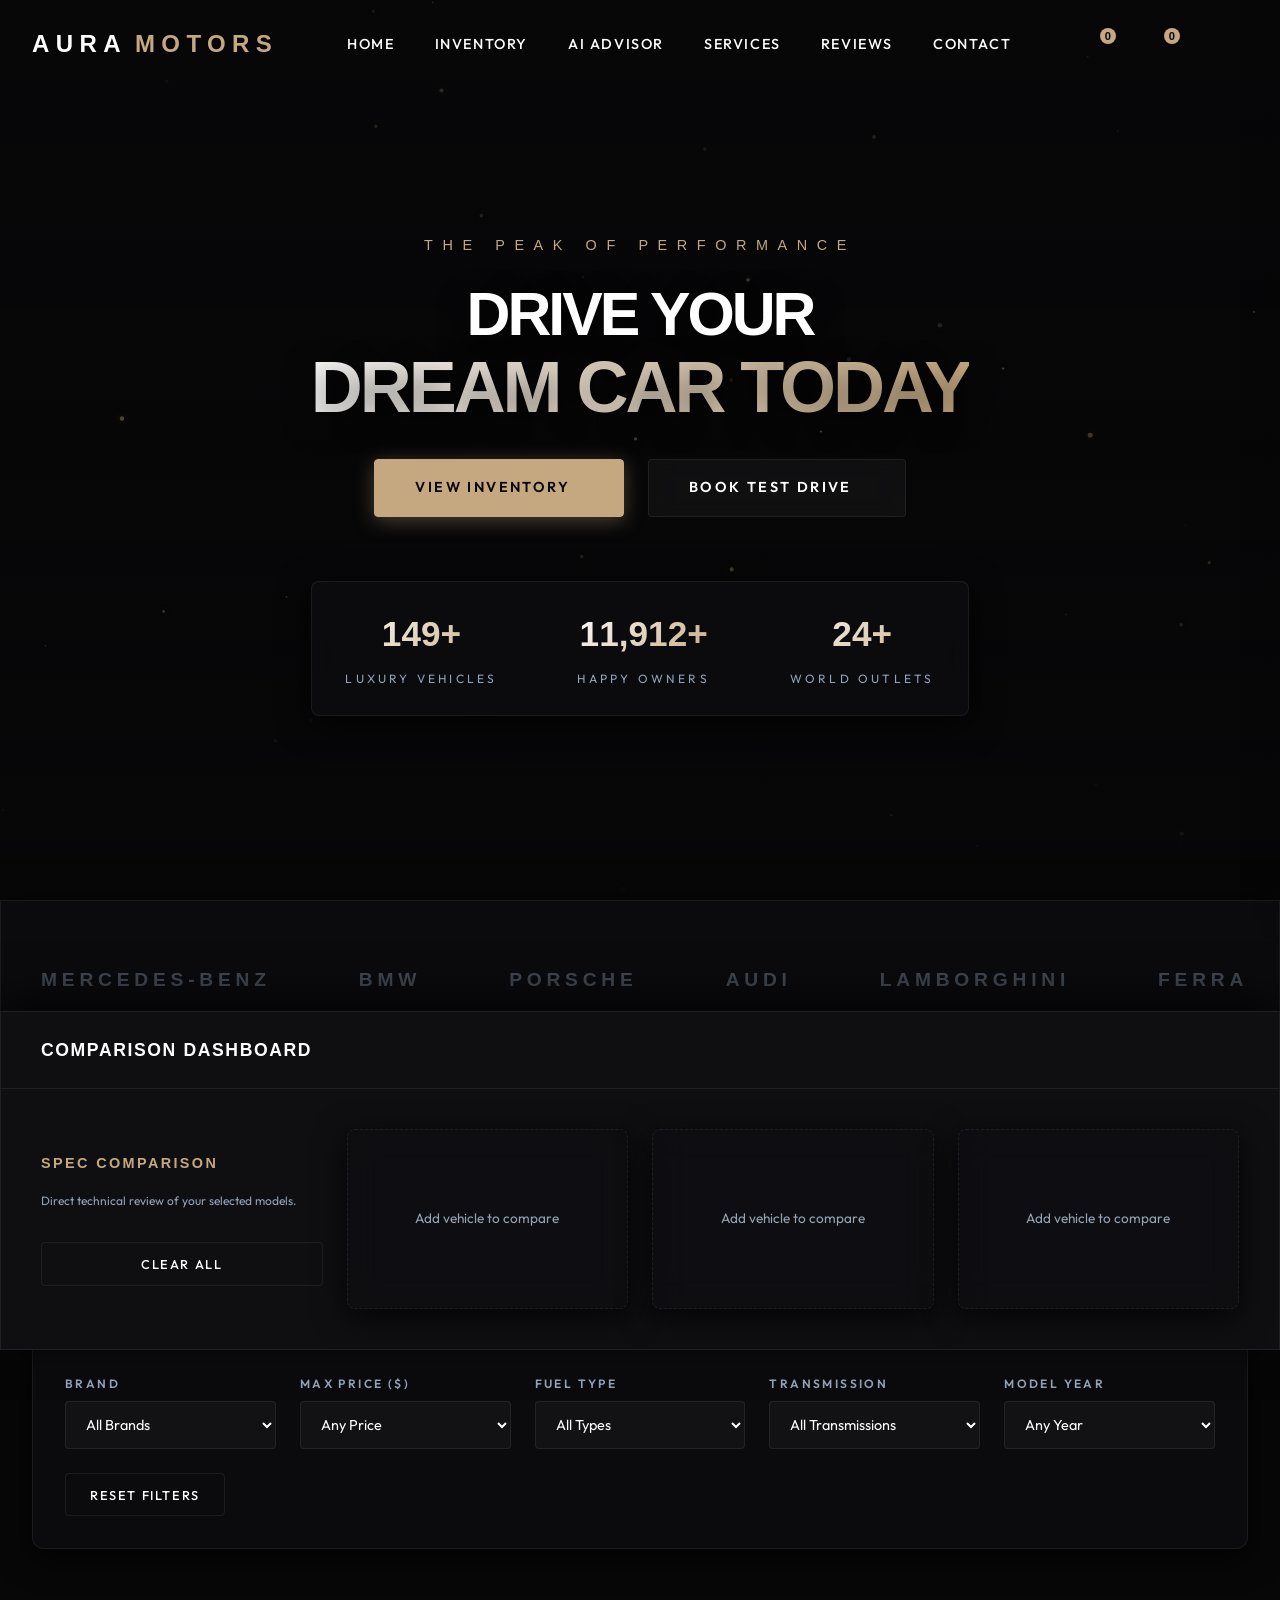
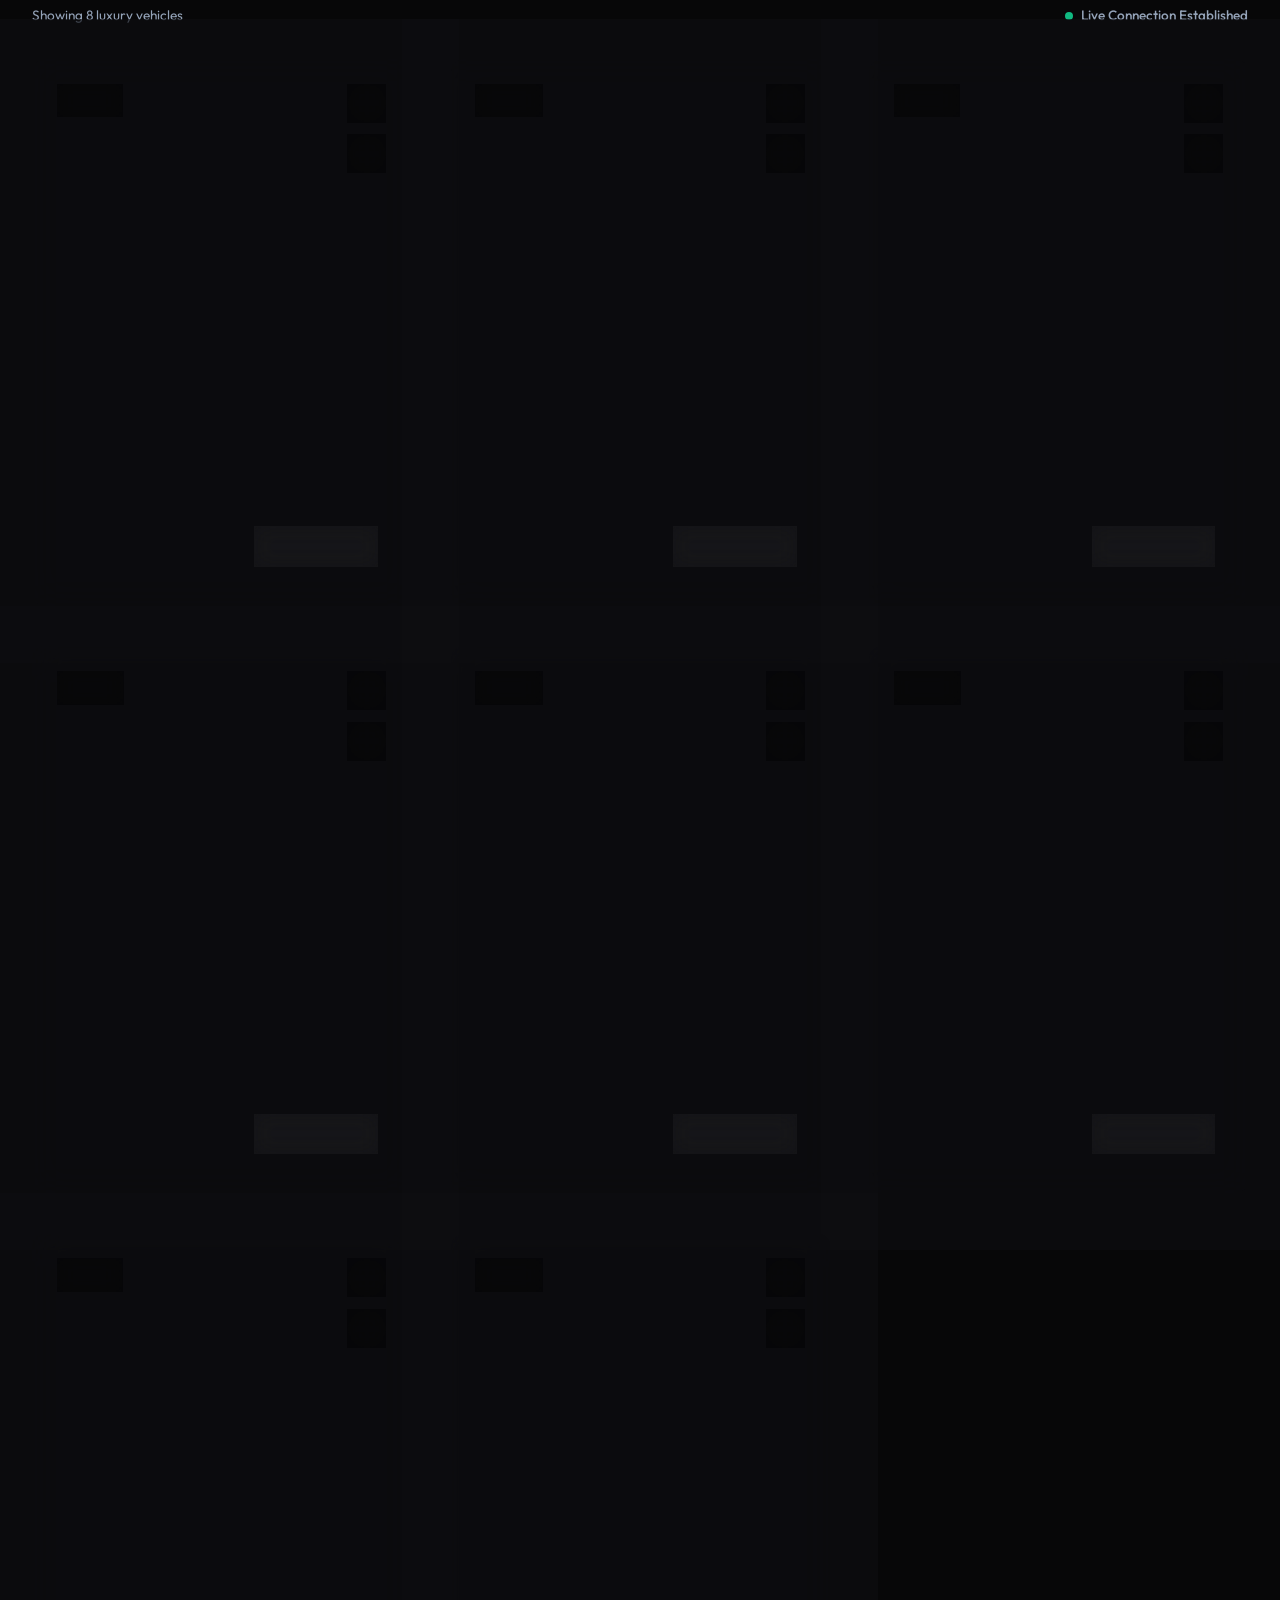
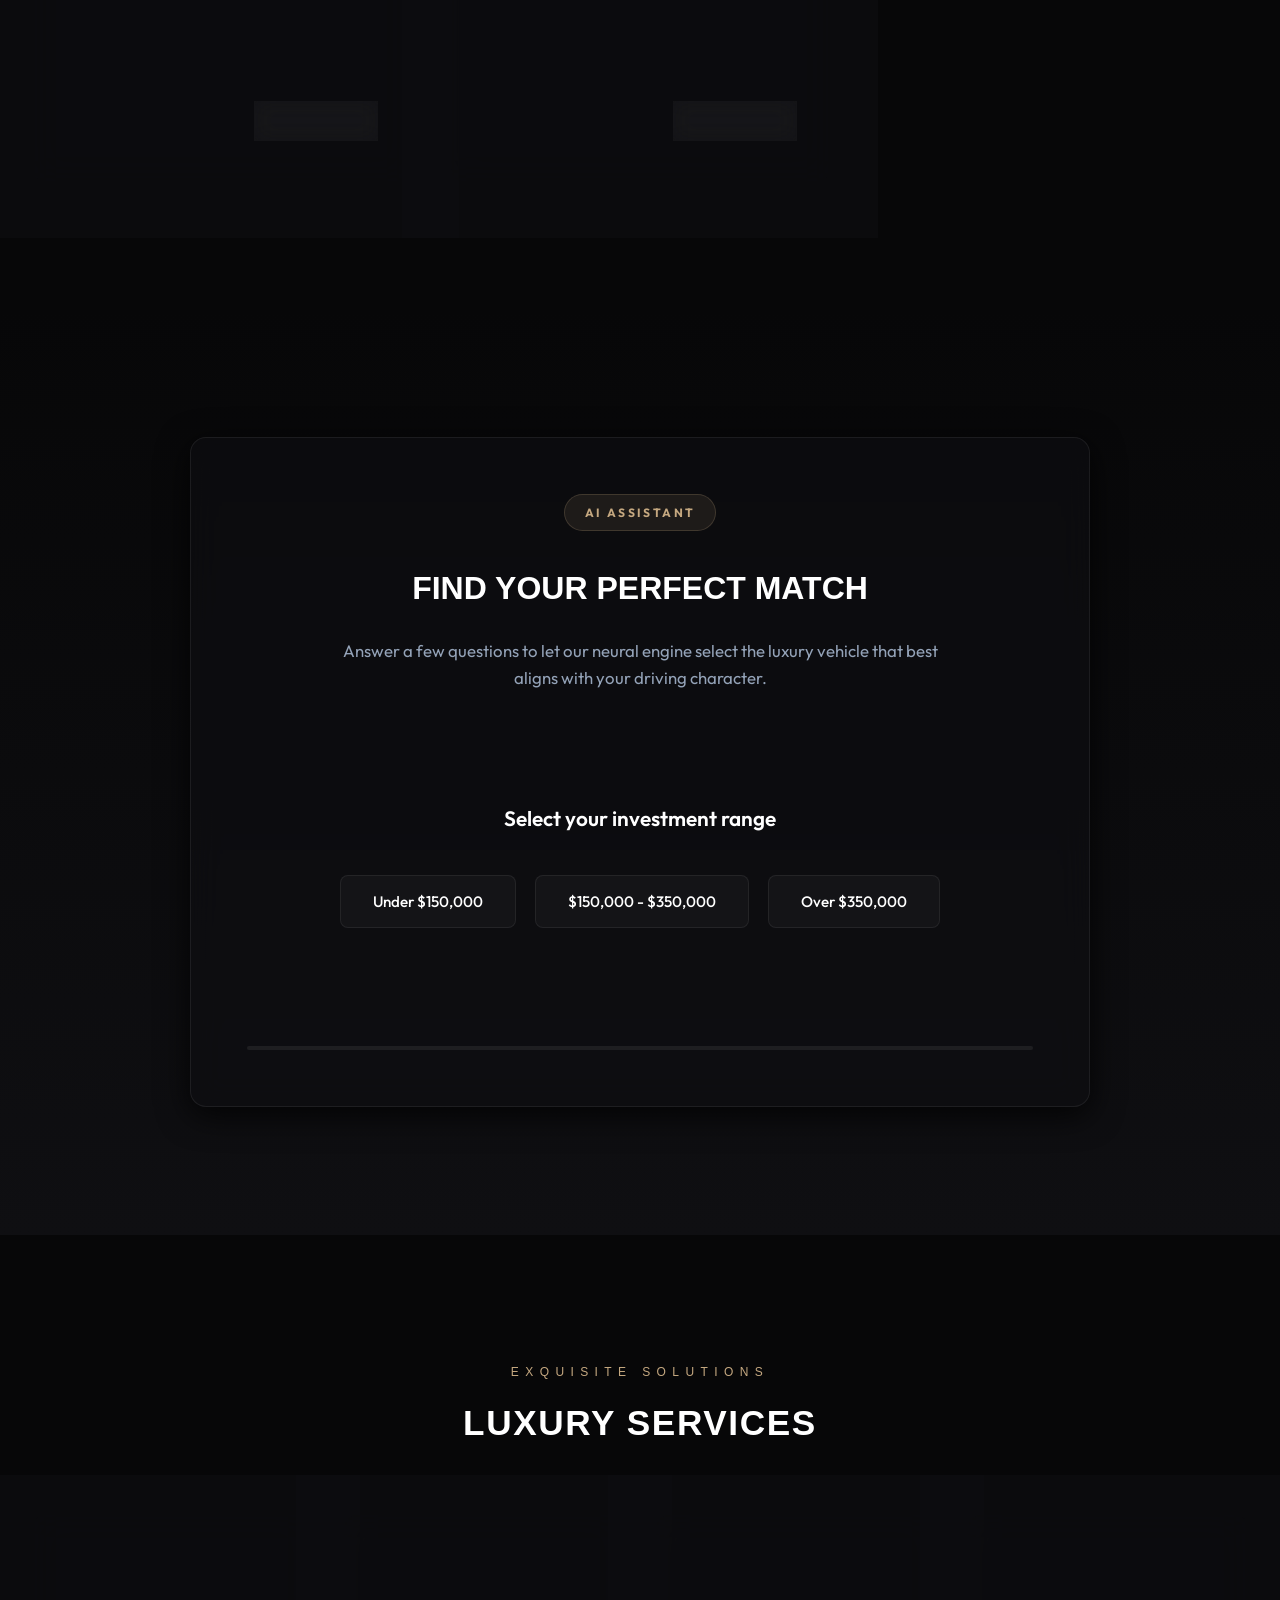
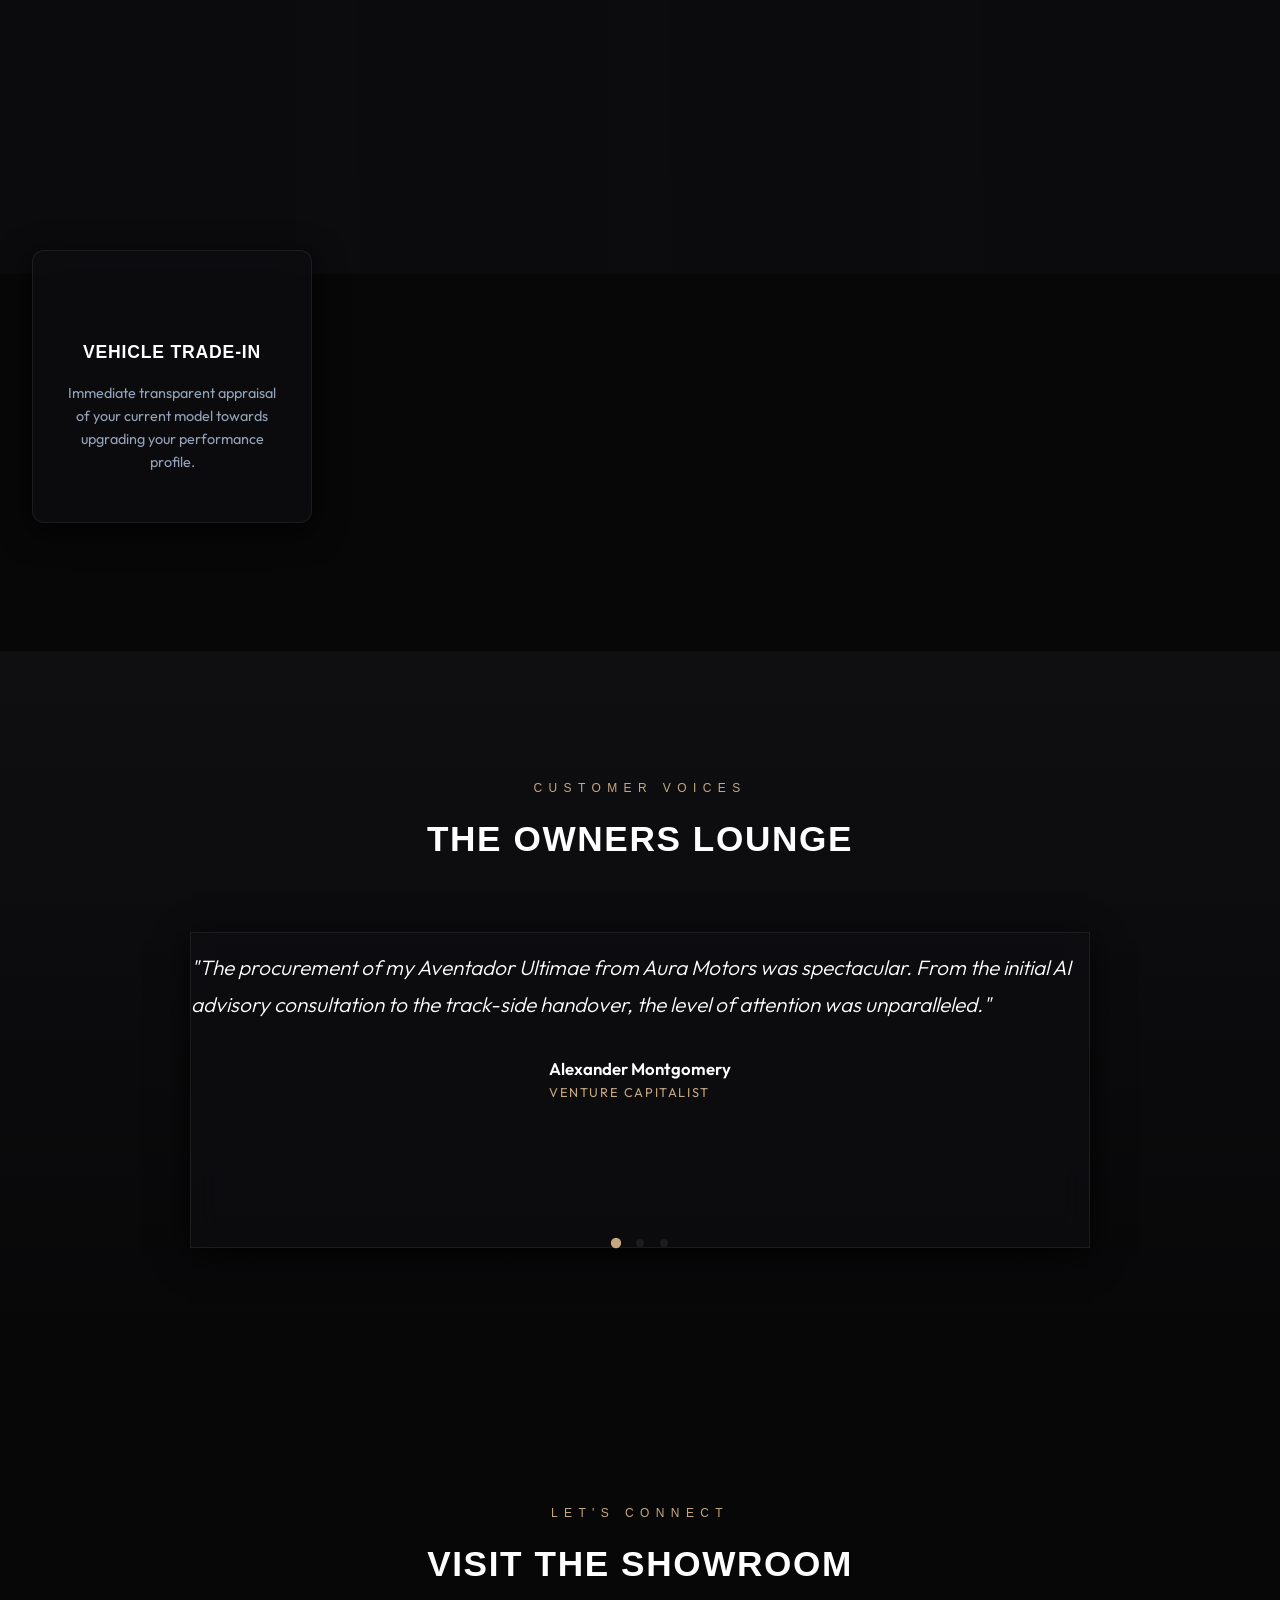
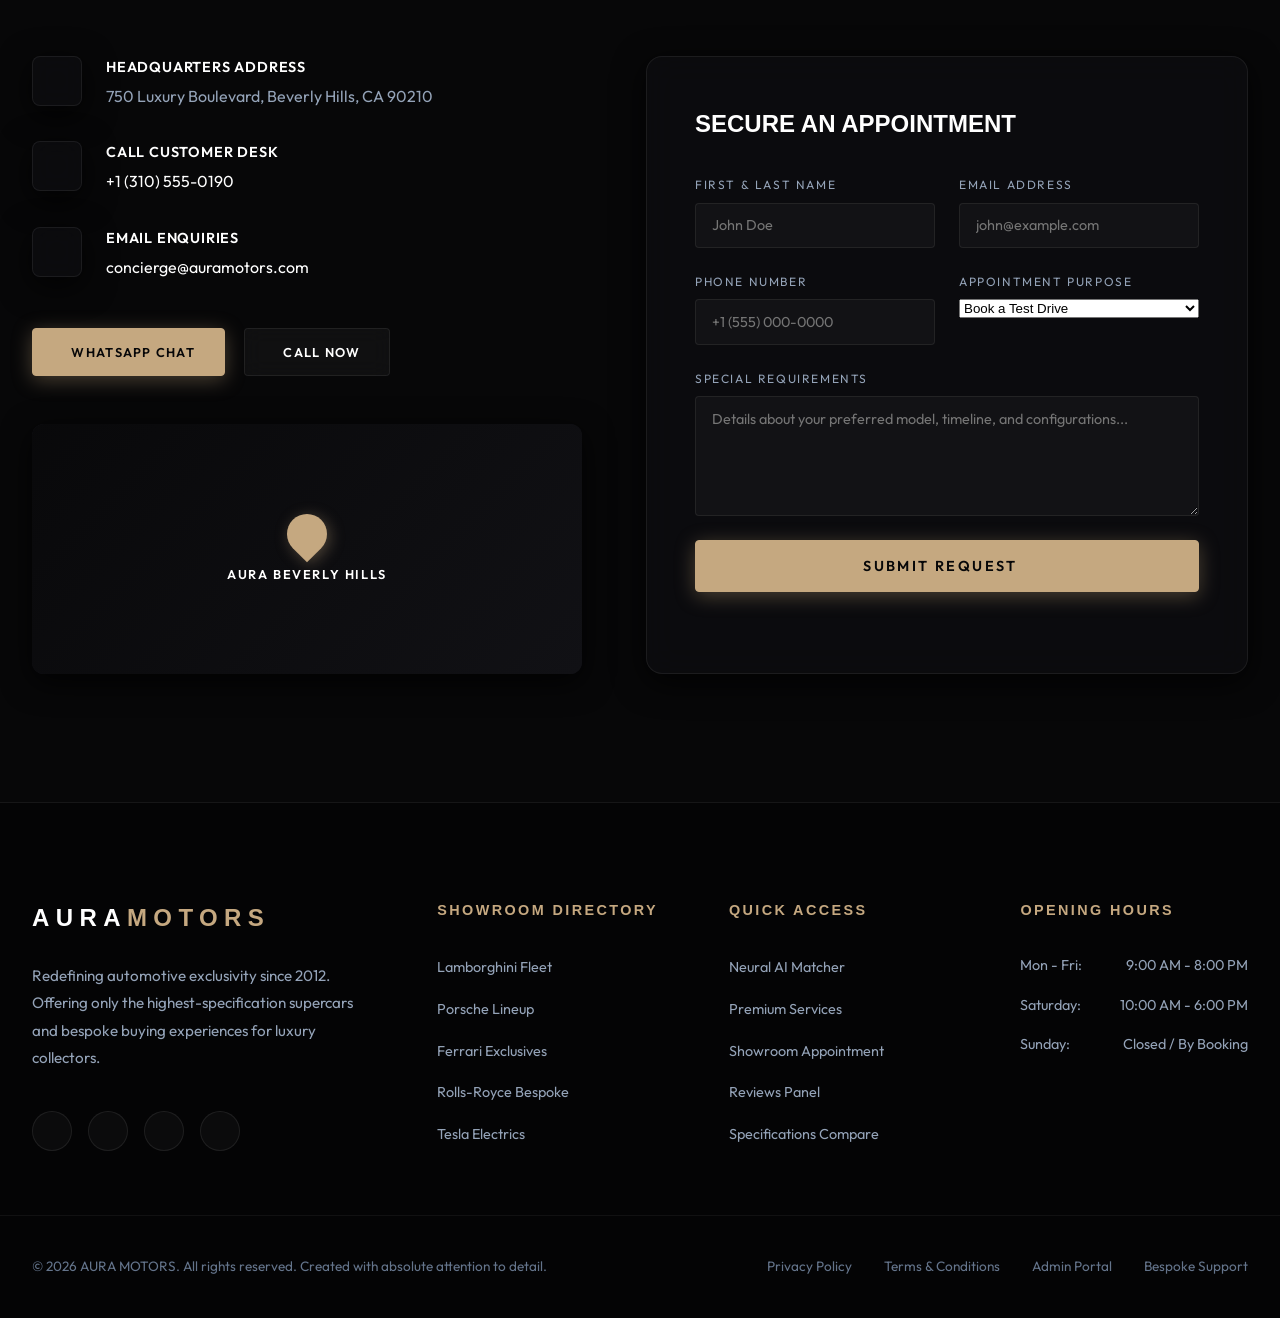
==== commit 61ebf042: "feat: add premium SaaS-grade Admin Dashboard" ====
--- a/index.html
+++ b/index.html
@@ -629,6 +629,7 @@
         <div class="footer-bottom-links">
           <a href="#">Privacy Policy</a>
           <a href="#">Terms & Conditions</a>
+          <a href="admin.html">Admin Portal</a>
           <a href="#">Bespoke Support</a>
         </div>
       </div>
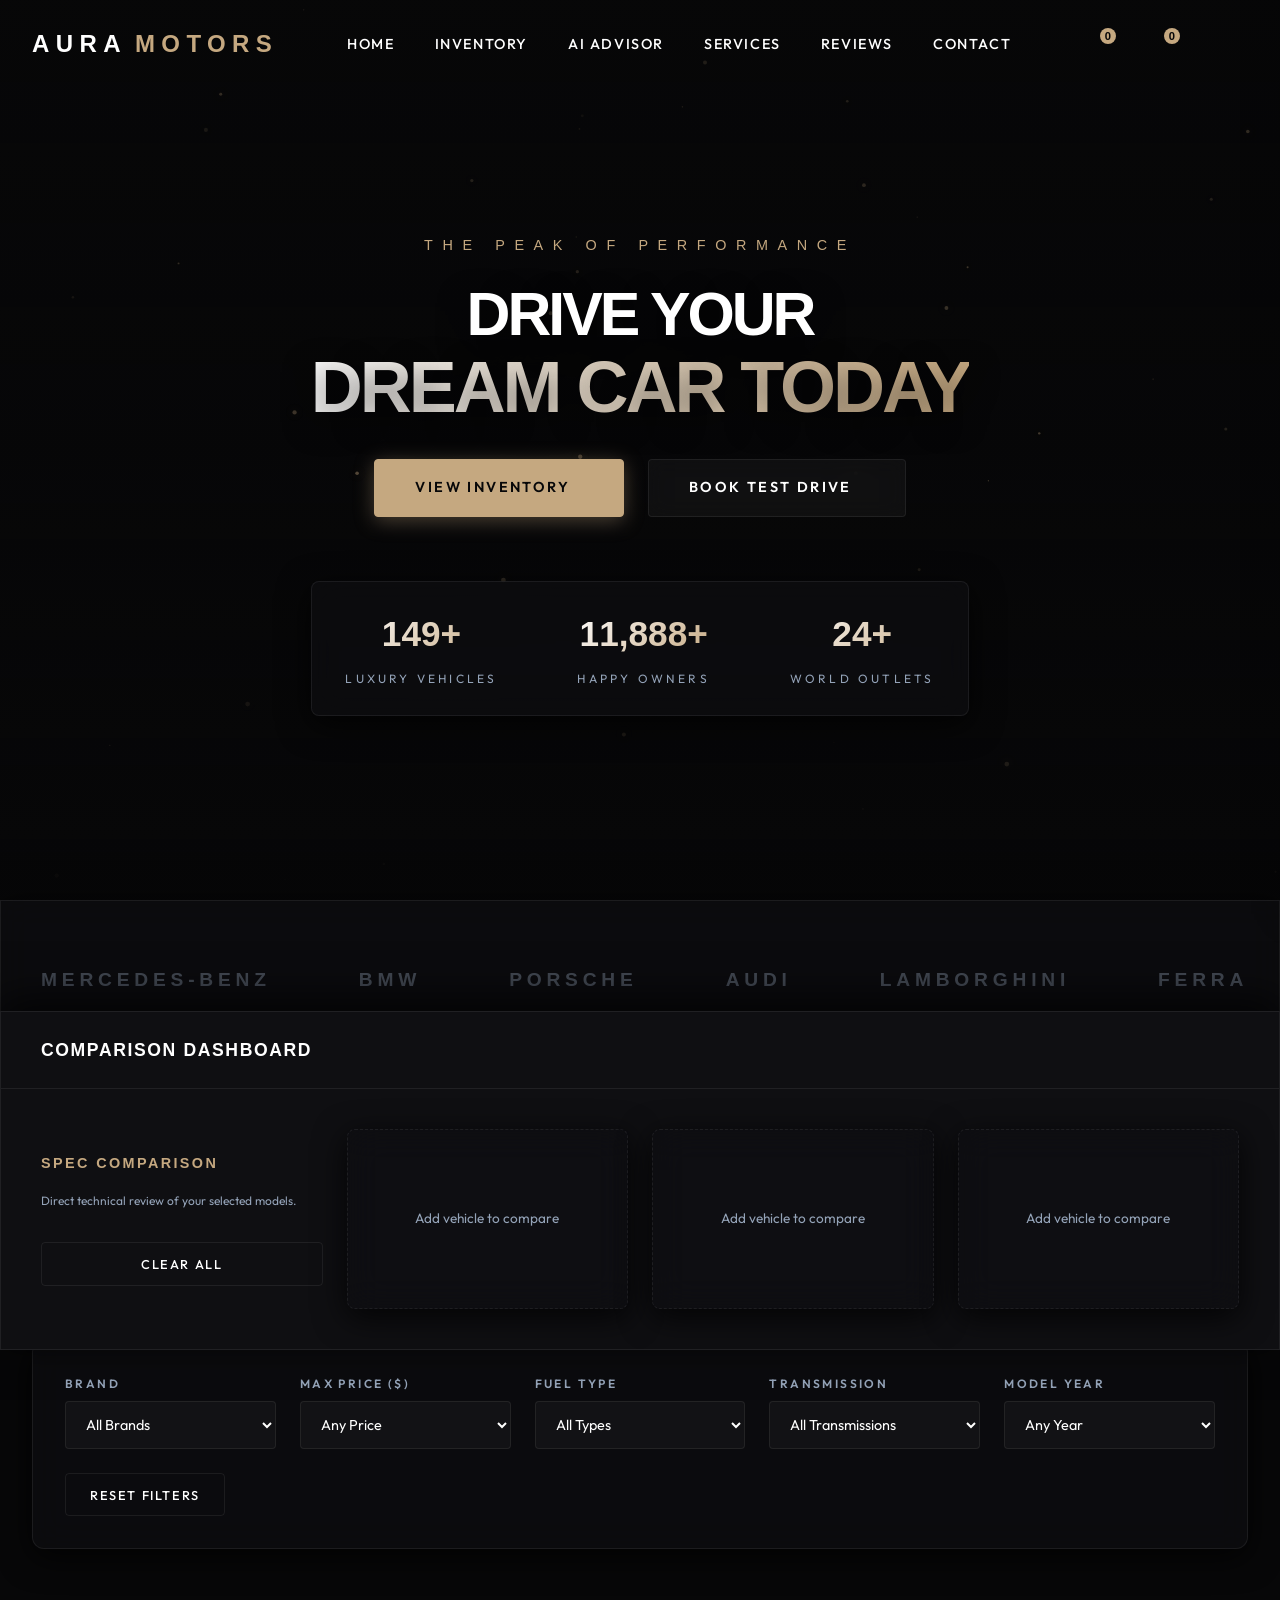
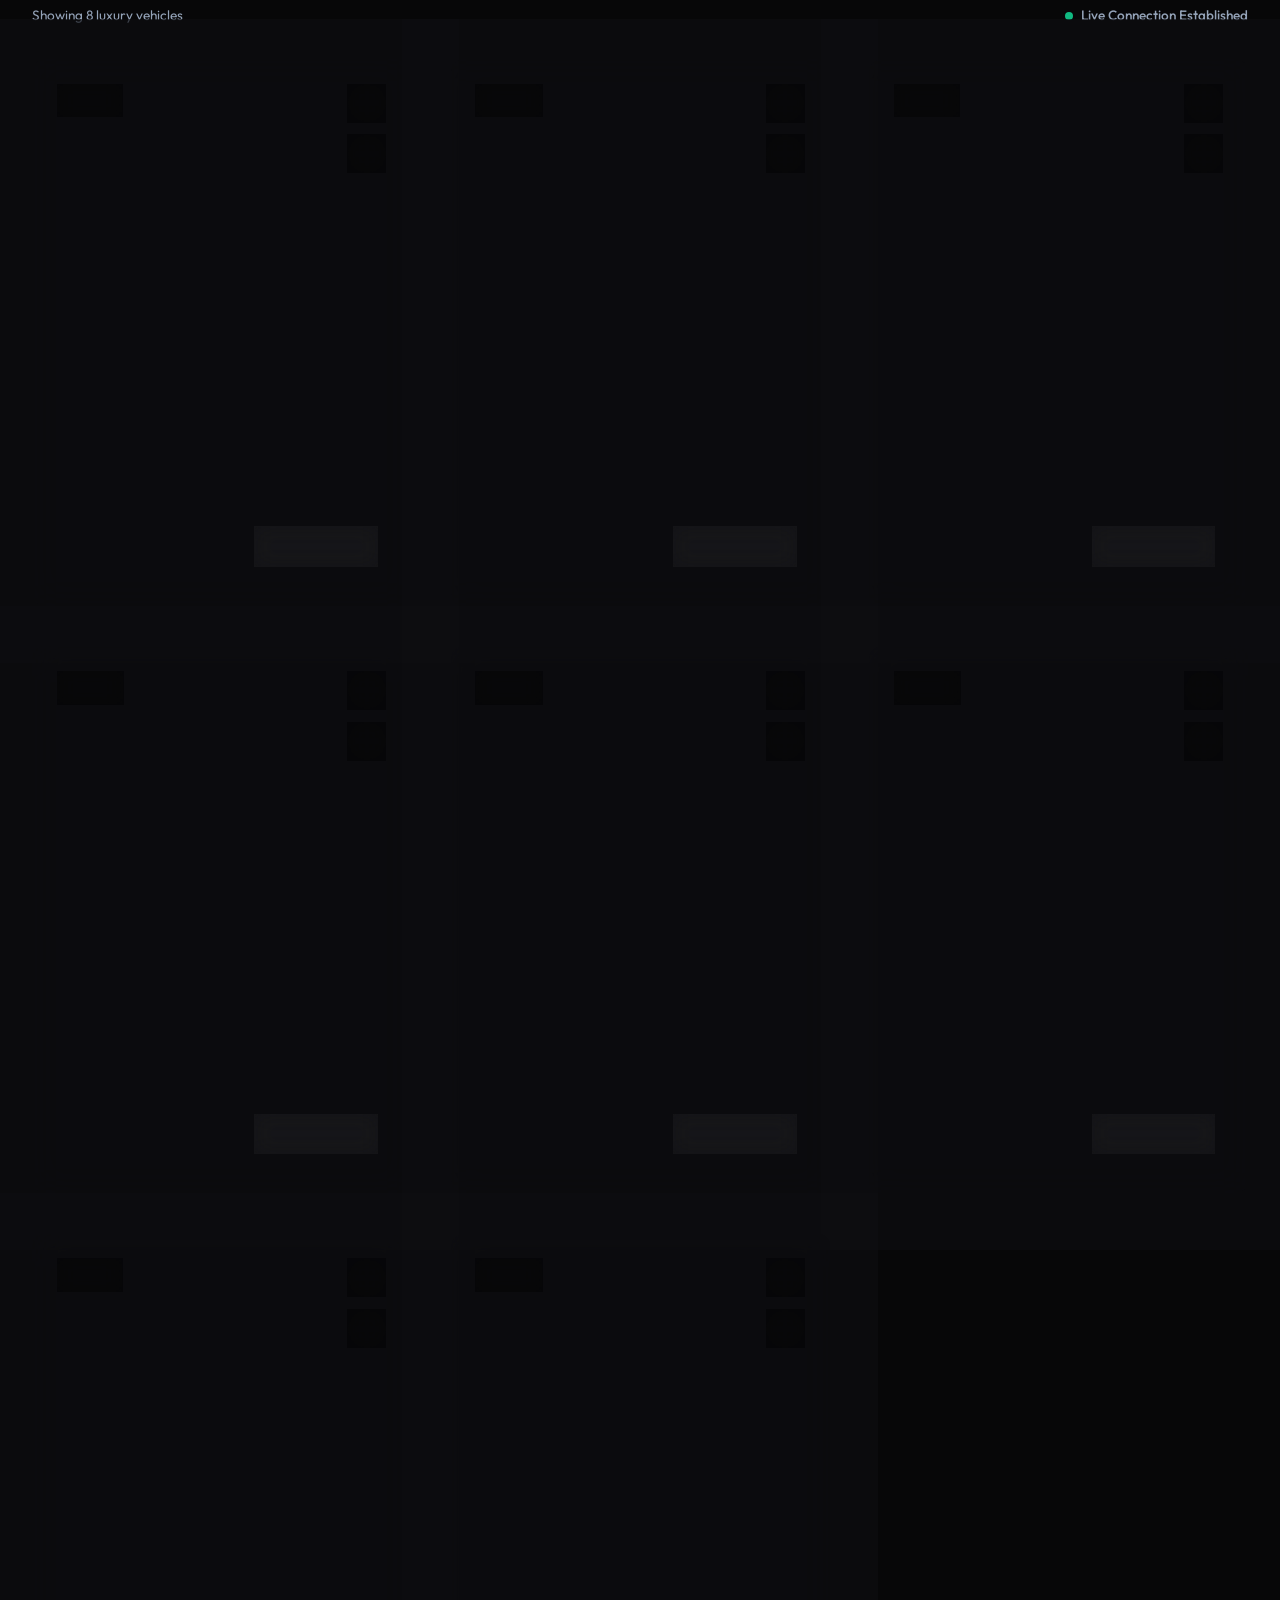
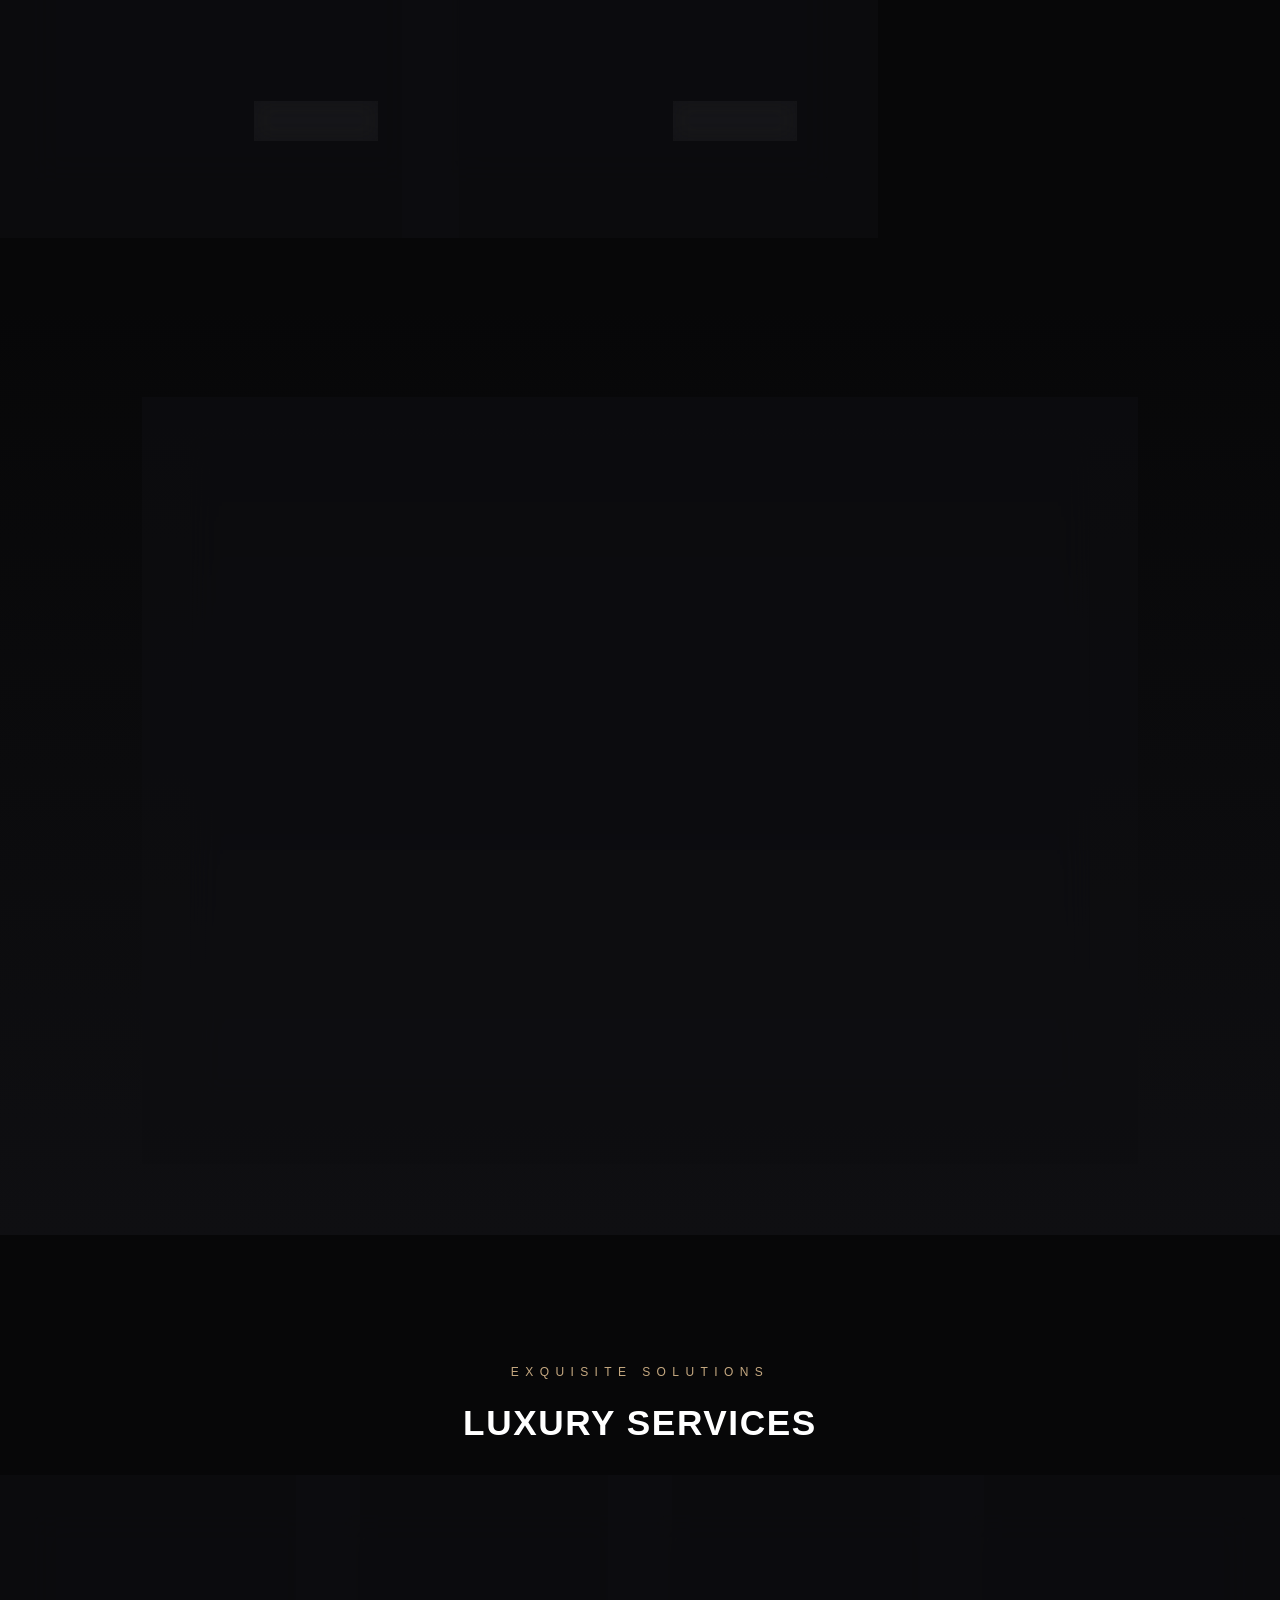
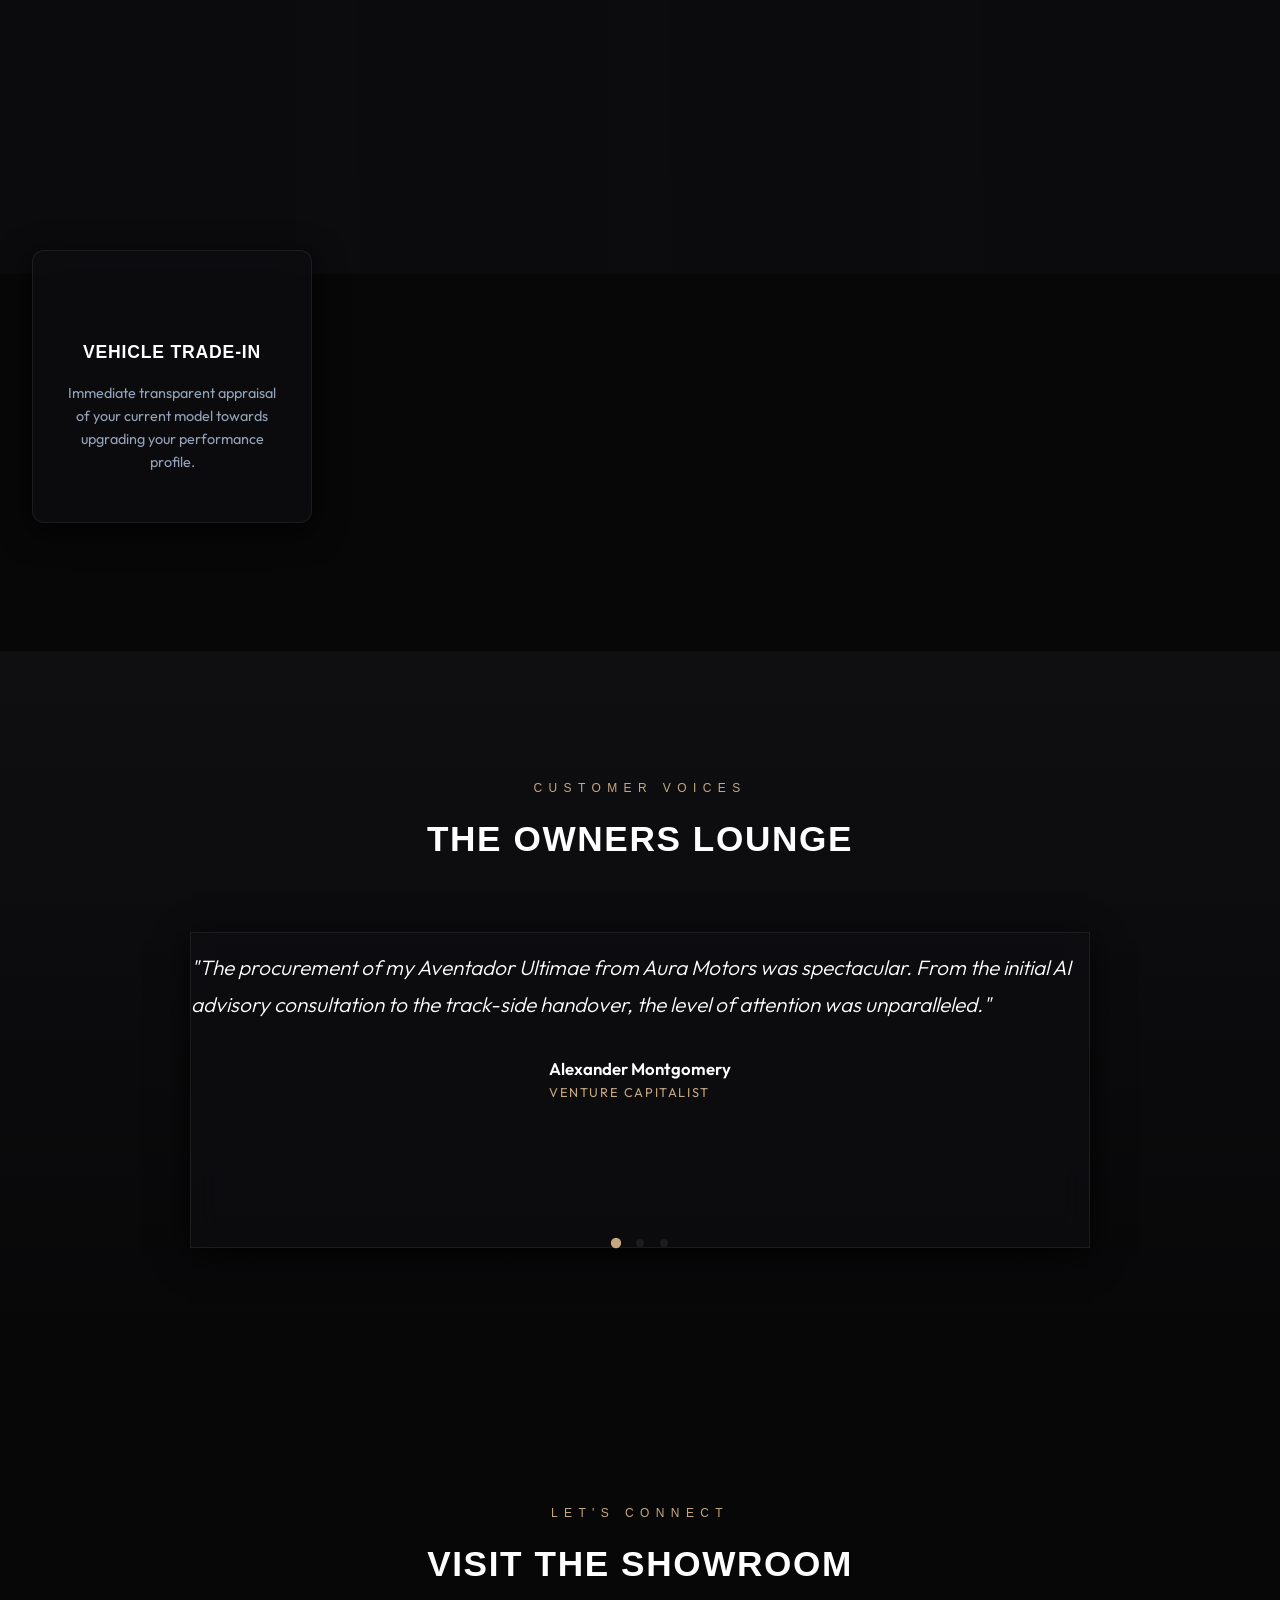
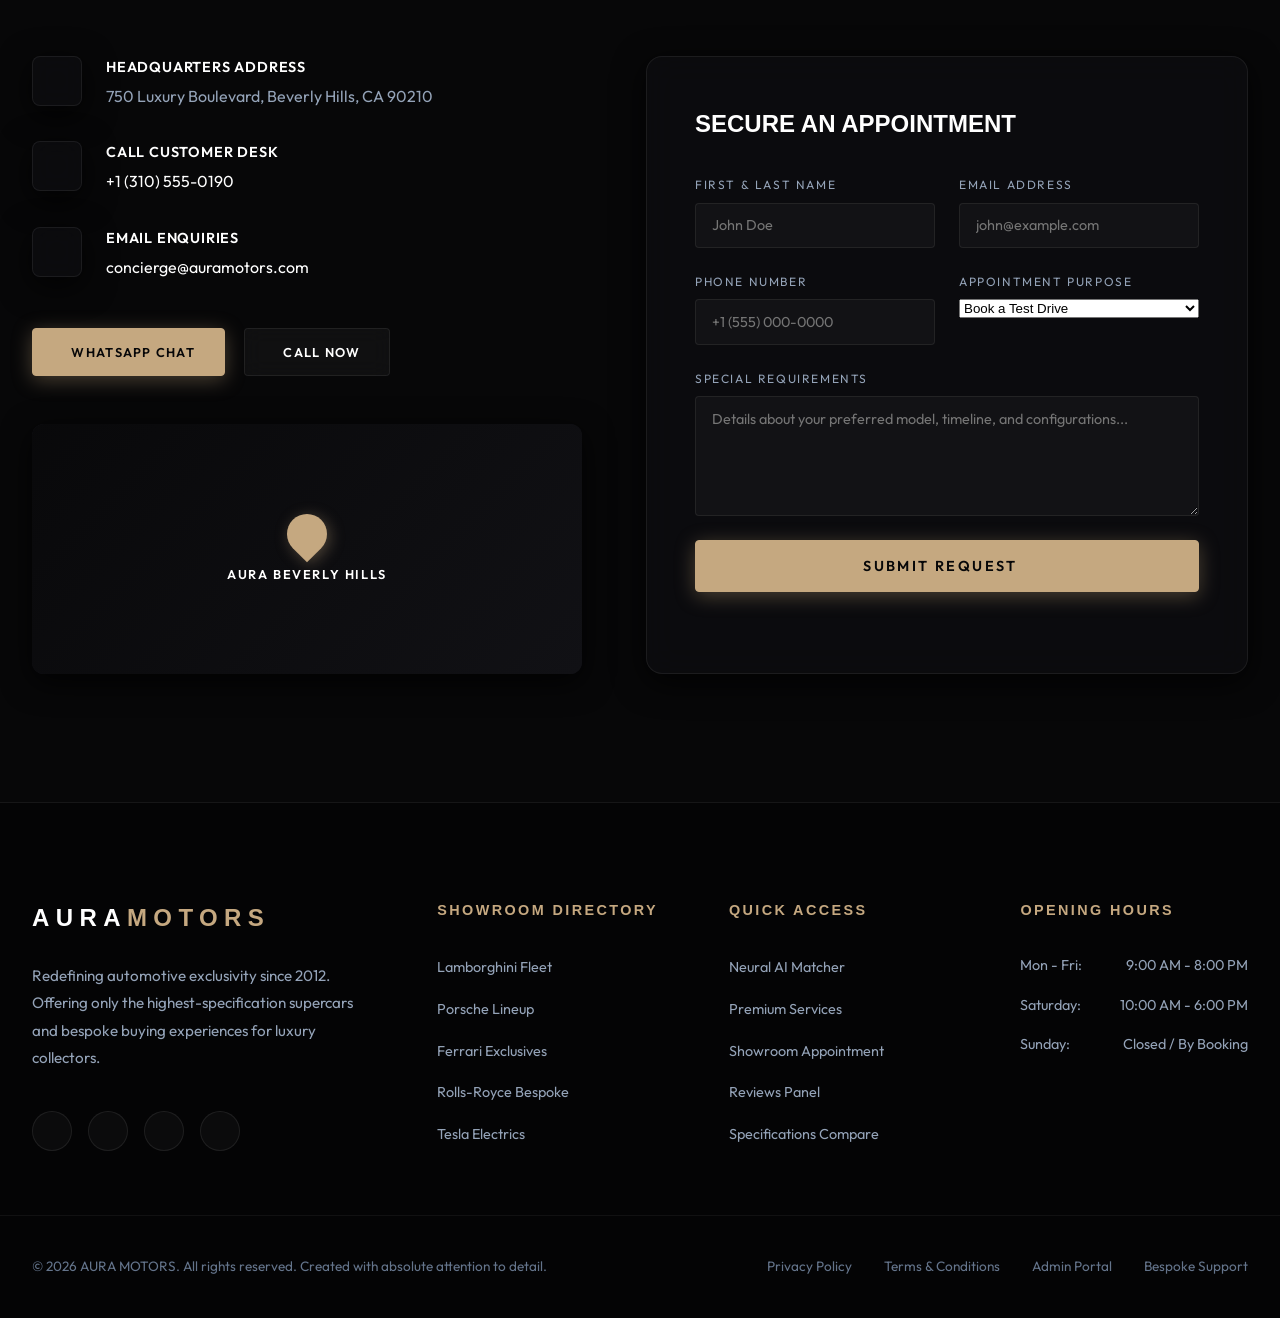
==== commit 41131f94: "fix: add script cache buster in index.html to force browser to load updated app.js" ====
--- a/index.html
+++ b/index.html
@@ -5,7 +5,7 @@
   <meta name="viewport" content="width=device-width, initial-scale=1.0">
   <title>AURA MOTORS | Futuristic Luxury Car Dealership</title>
   <meta name="description" content="Experience the pinnacle of automotive luxury and performance. Explore, compare, and drive your dream sports car today at Aura Motors.">
-  <link rel="stylesheet" href="style.css">
+  <link rel="stylesheet" href="style.css?v=1.0.2">
 </head>
 <body>
 
@@ -645,6 +645,6 @@
   <!-- Data Import -->
   <script src="cars.js"></script>
   <!-- Main Script -->
-  <script src="app.js"></script>
+  <script src="app.js?v=1.0.2"></script>
 </body>
 </html>
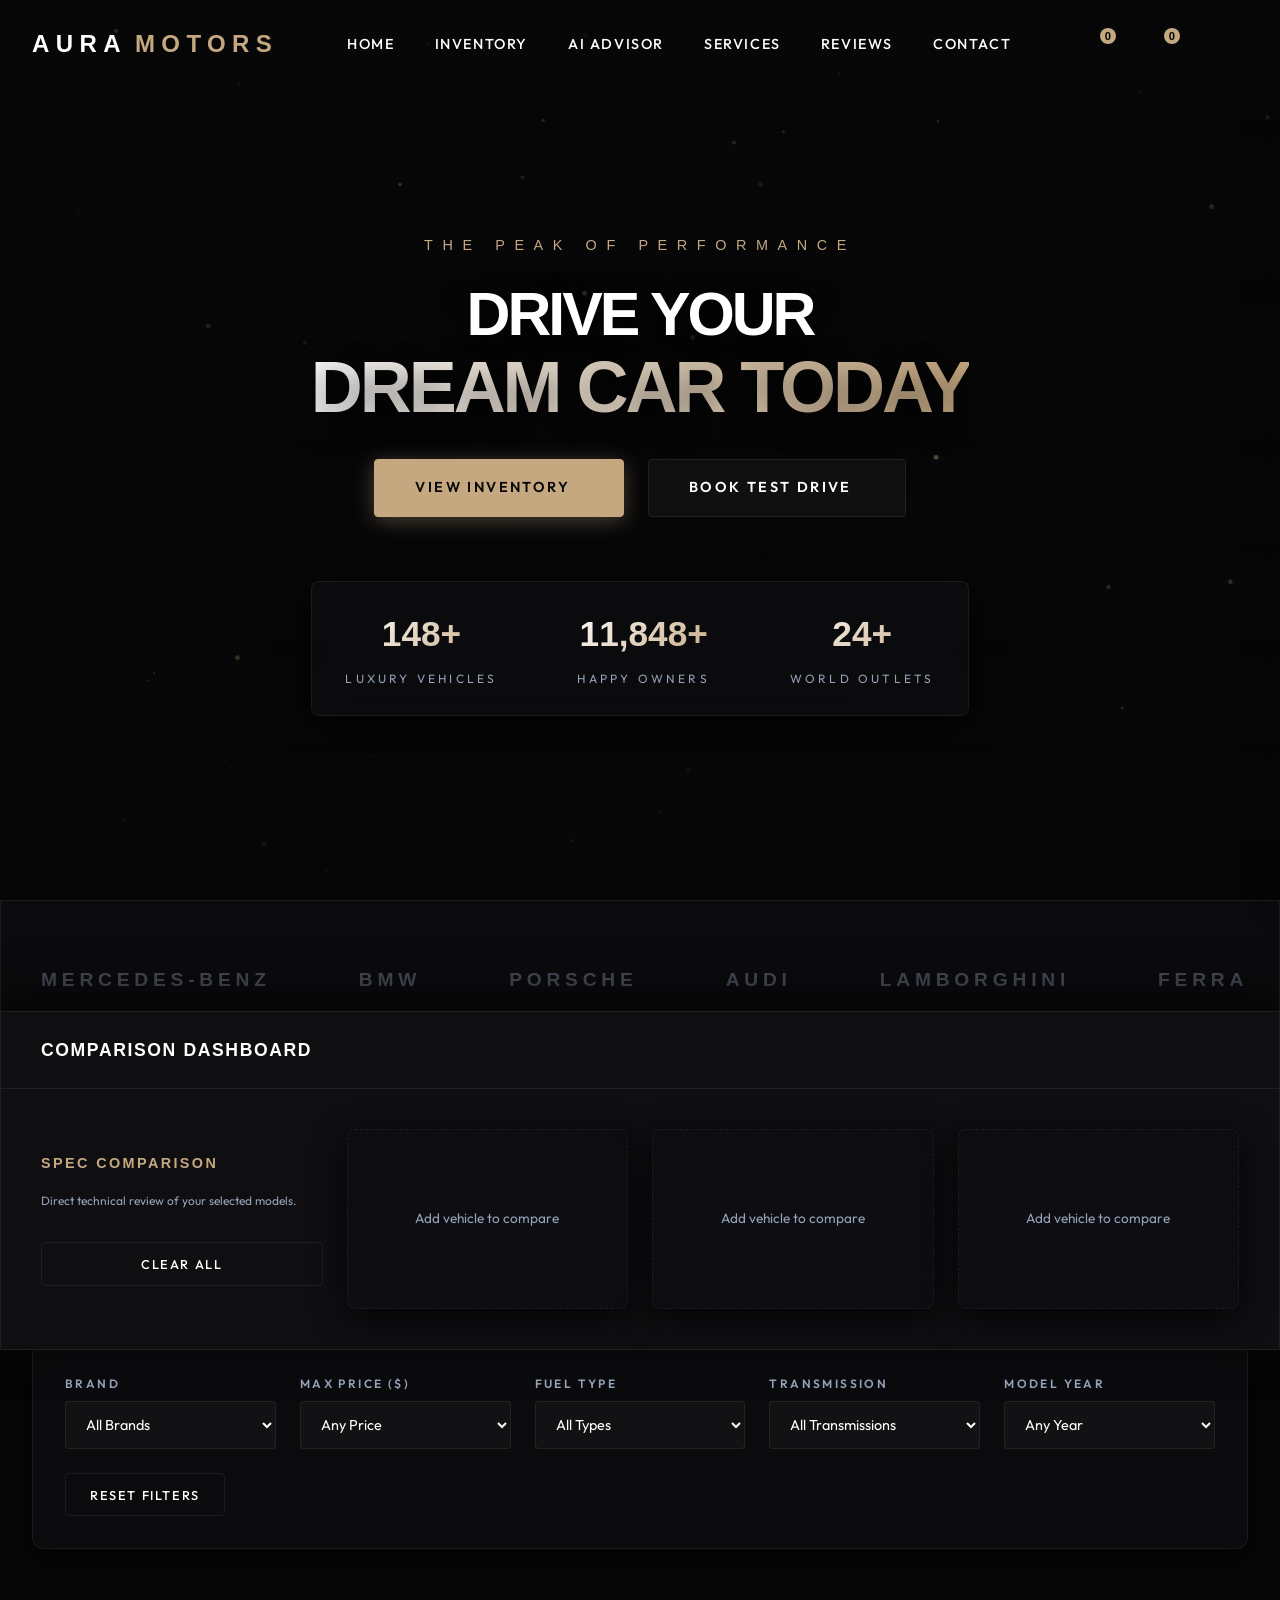
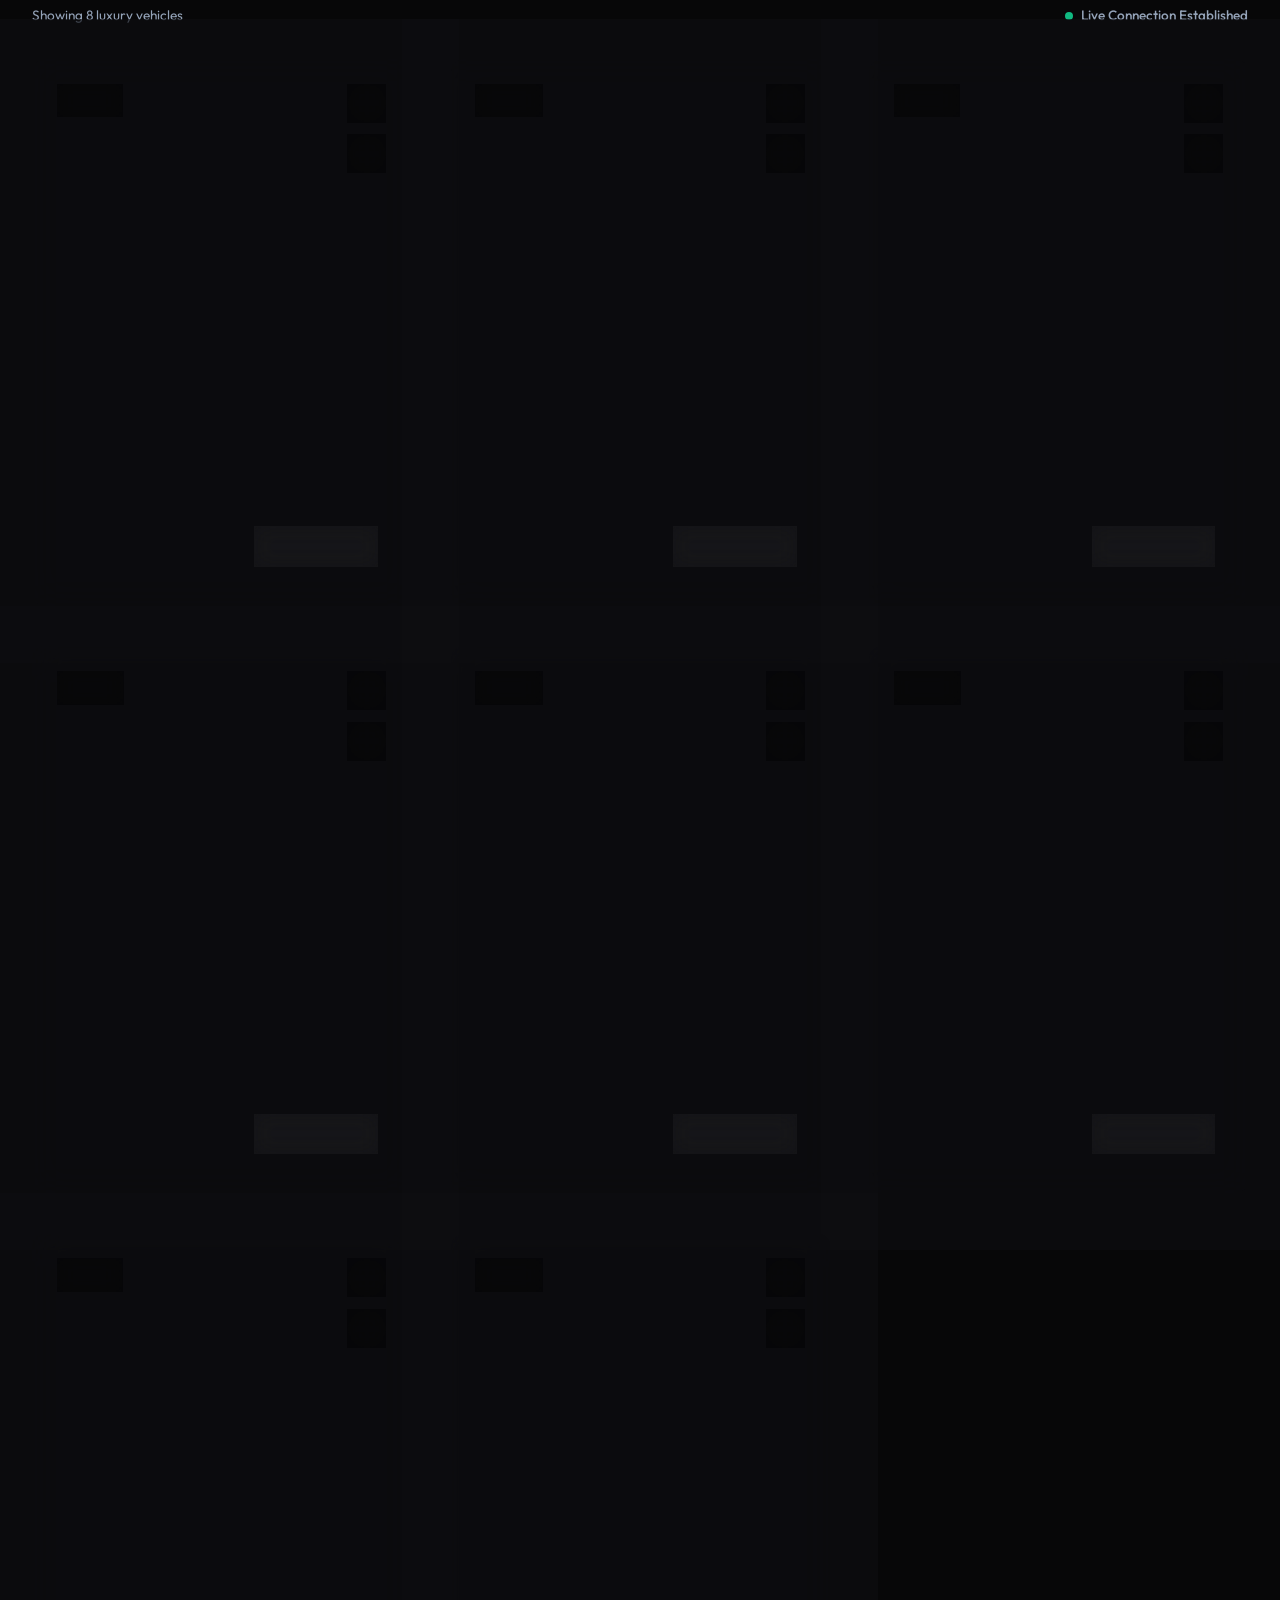
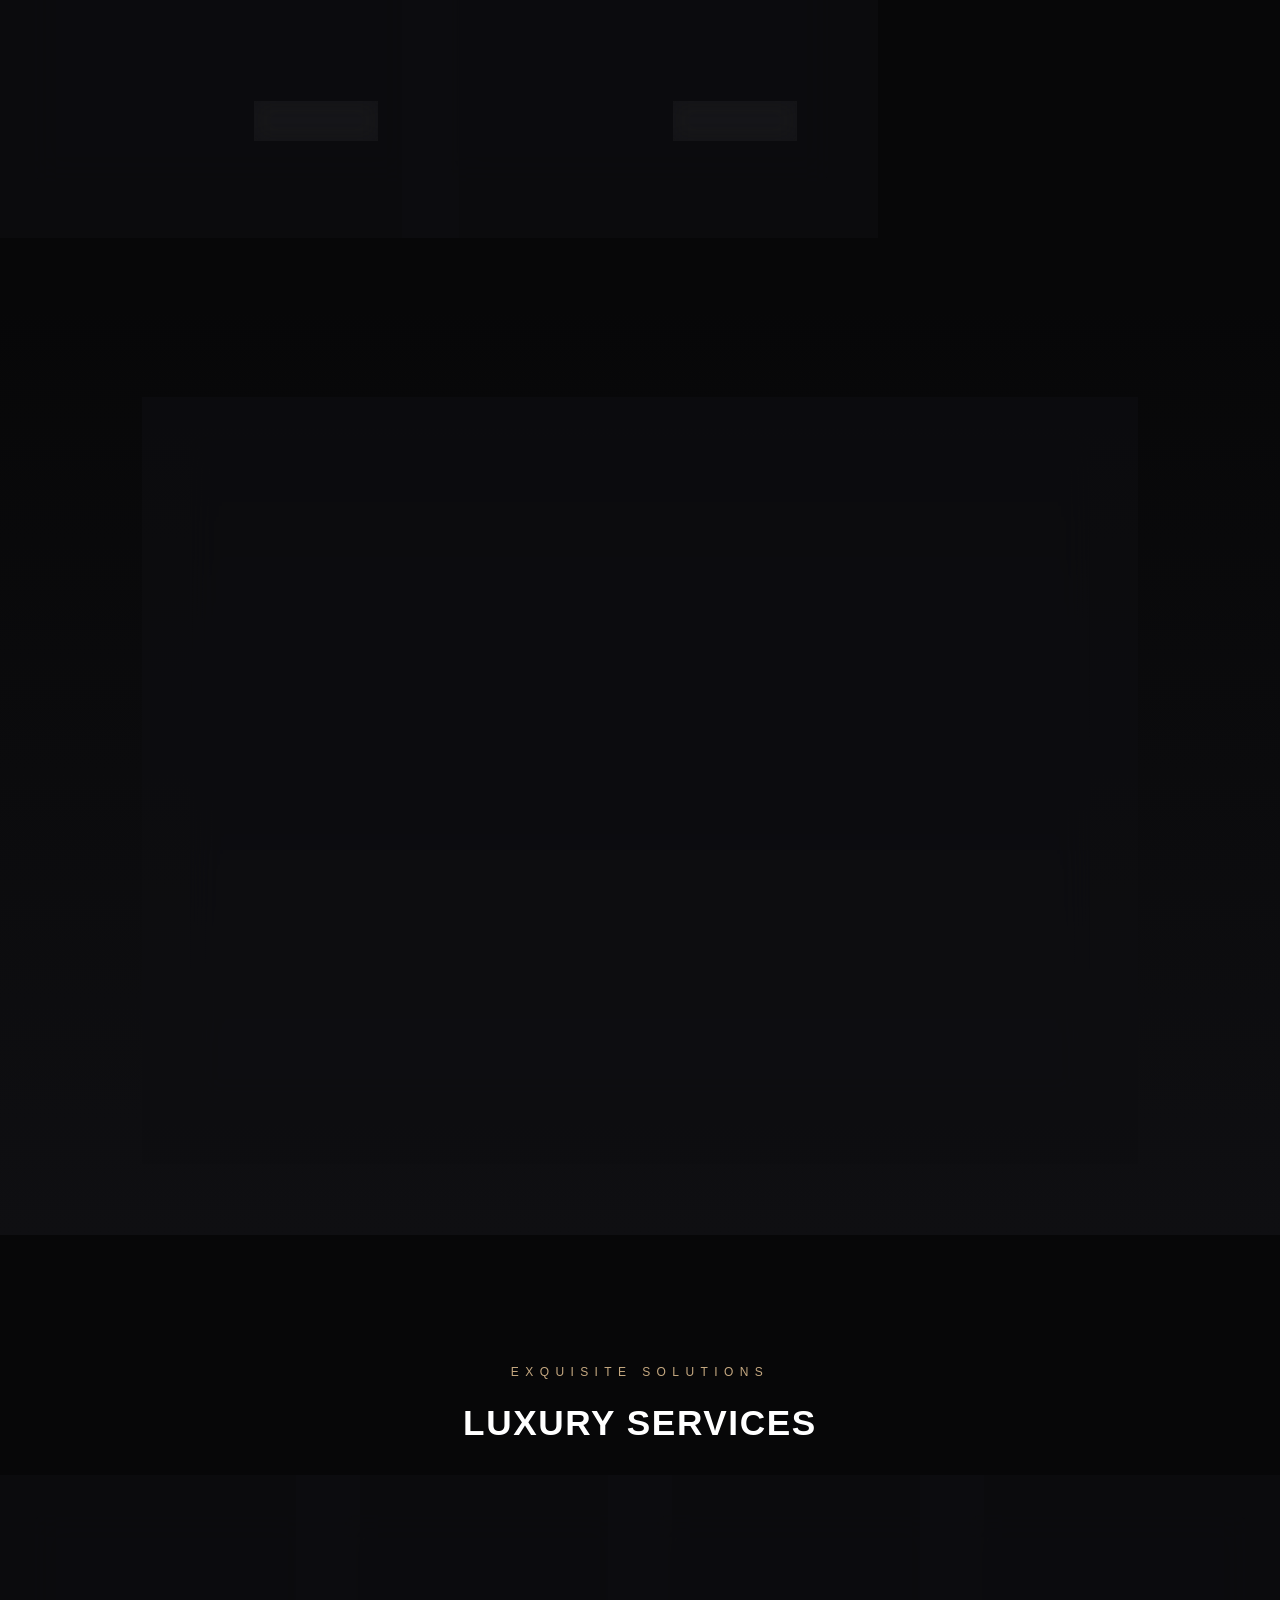
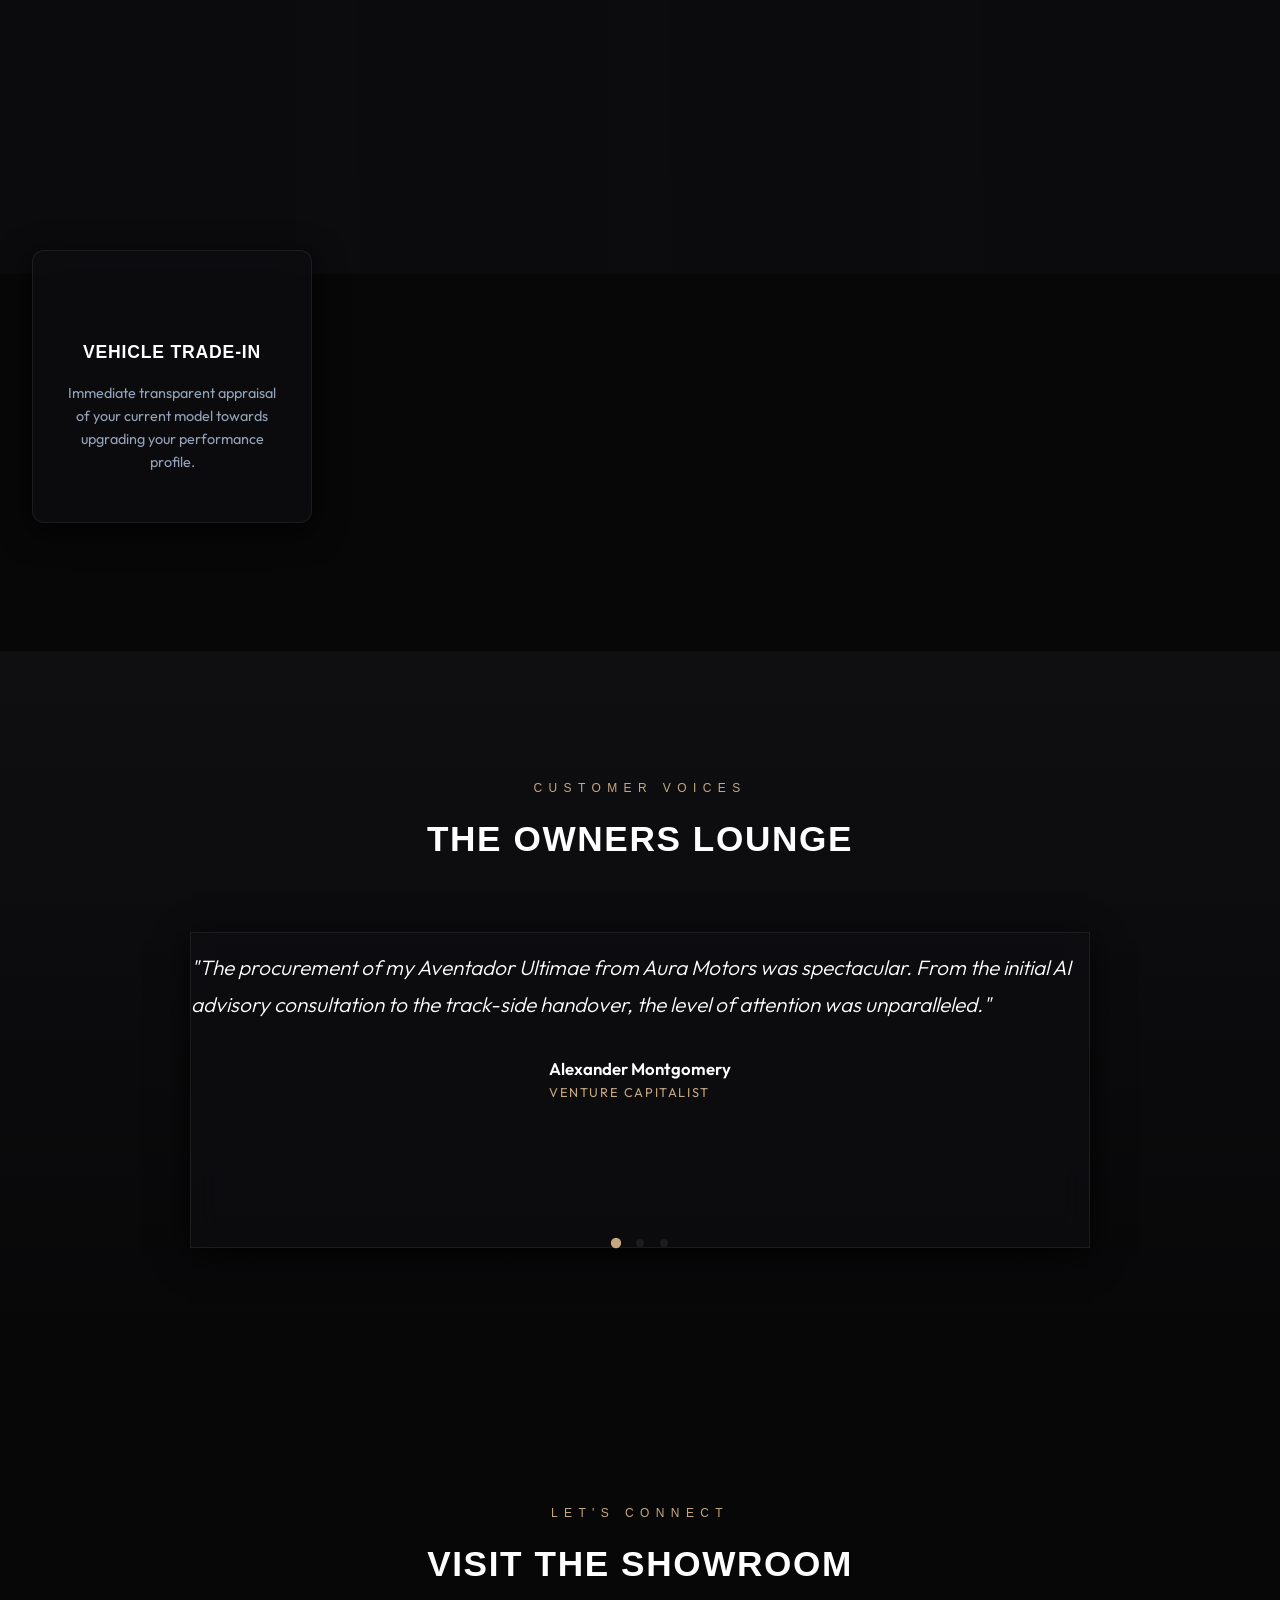
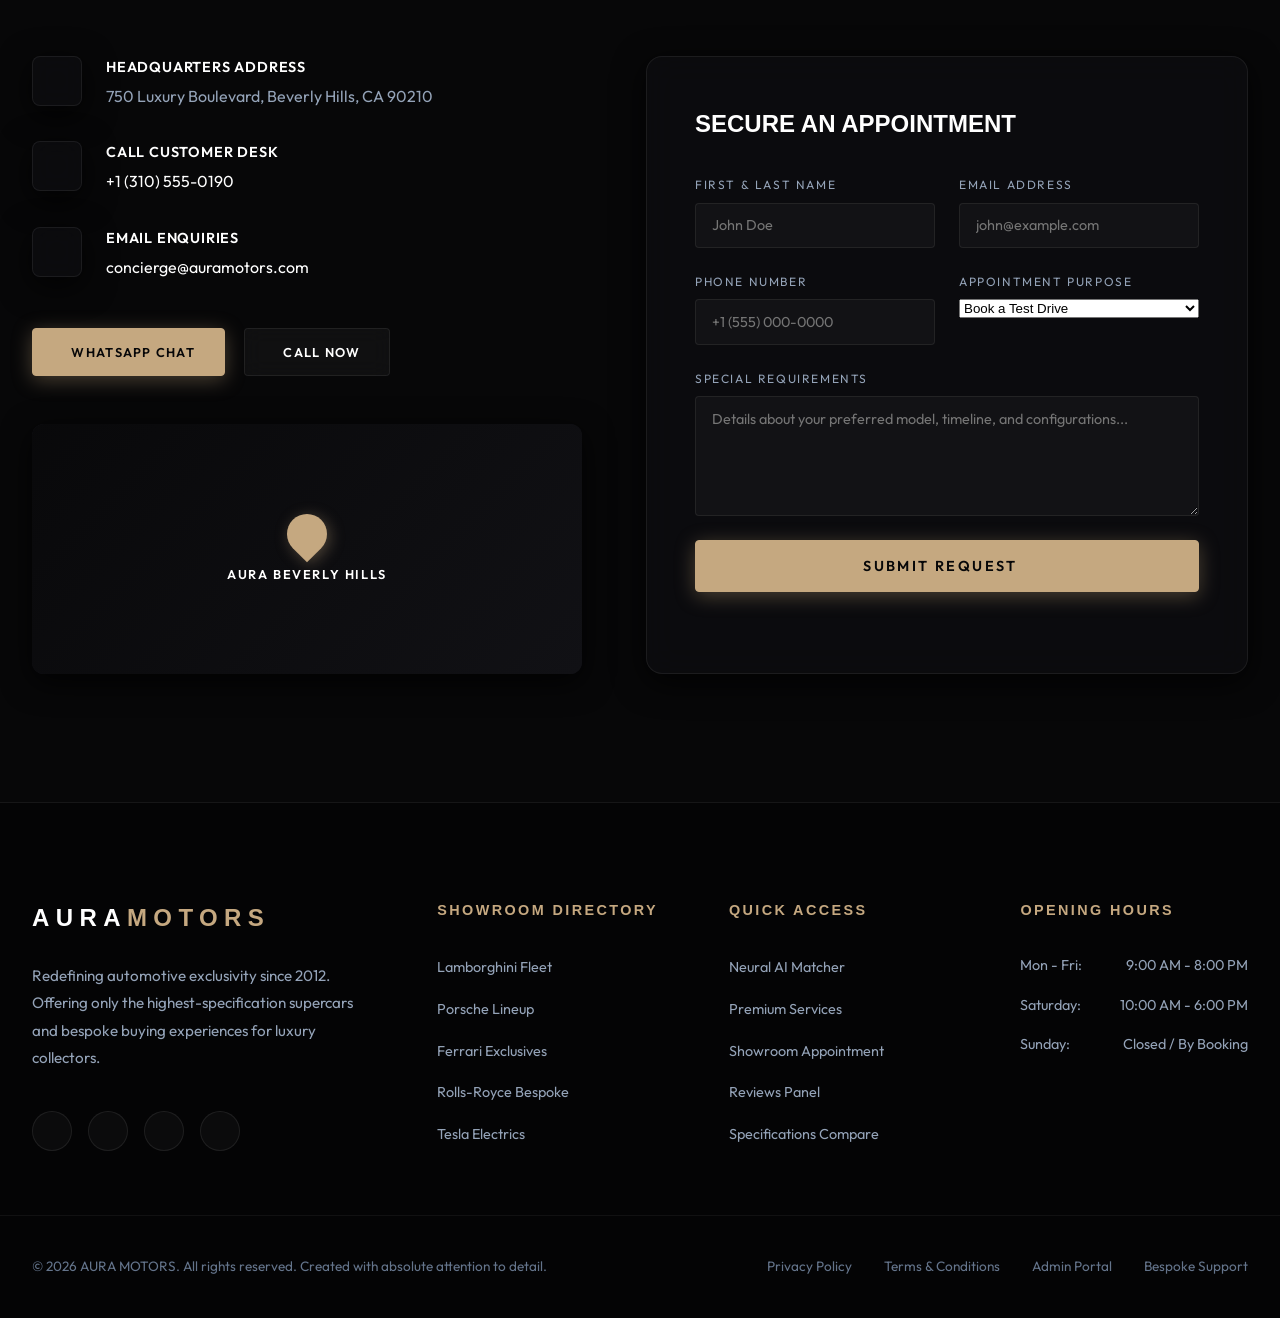
==== commit c5492e5f: "fix: import cars.js in admin.html and merge default carsData with existing localStorage cars" ====
--- a/index.html
+++ b/index.html
@@ -5,7 +5,7 @@
   <meta name="viewport" content="width=device-width, initial-scale=1.0">
   <title>AURA MOTORS | Futuristic Luxury Car Dealership</title>
   <meta name="description" content="Experience the pinnacle of automotive luxury and performance. Explore, compare, and drive your dream sports car today at Aura Motors.">
-  <link rel="stylesheet" href="style.css?v=1.0.2">
+  <link rel="stylesheet" href="style.css?v=1.0.3">
 </head>
 <body>
 
@@ -645,6 +645,6 @@
   <!-- Data Import -->
   <script src="cars.js"></script>
   <!-- Main Script -->
-  <script src="app.js?v=1.0.2"></script>
+  <script src="app.js?v=1.0.3"></script>
 </body>
 </html>
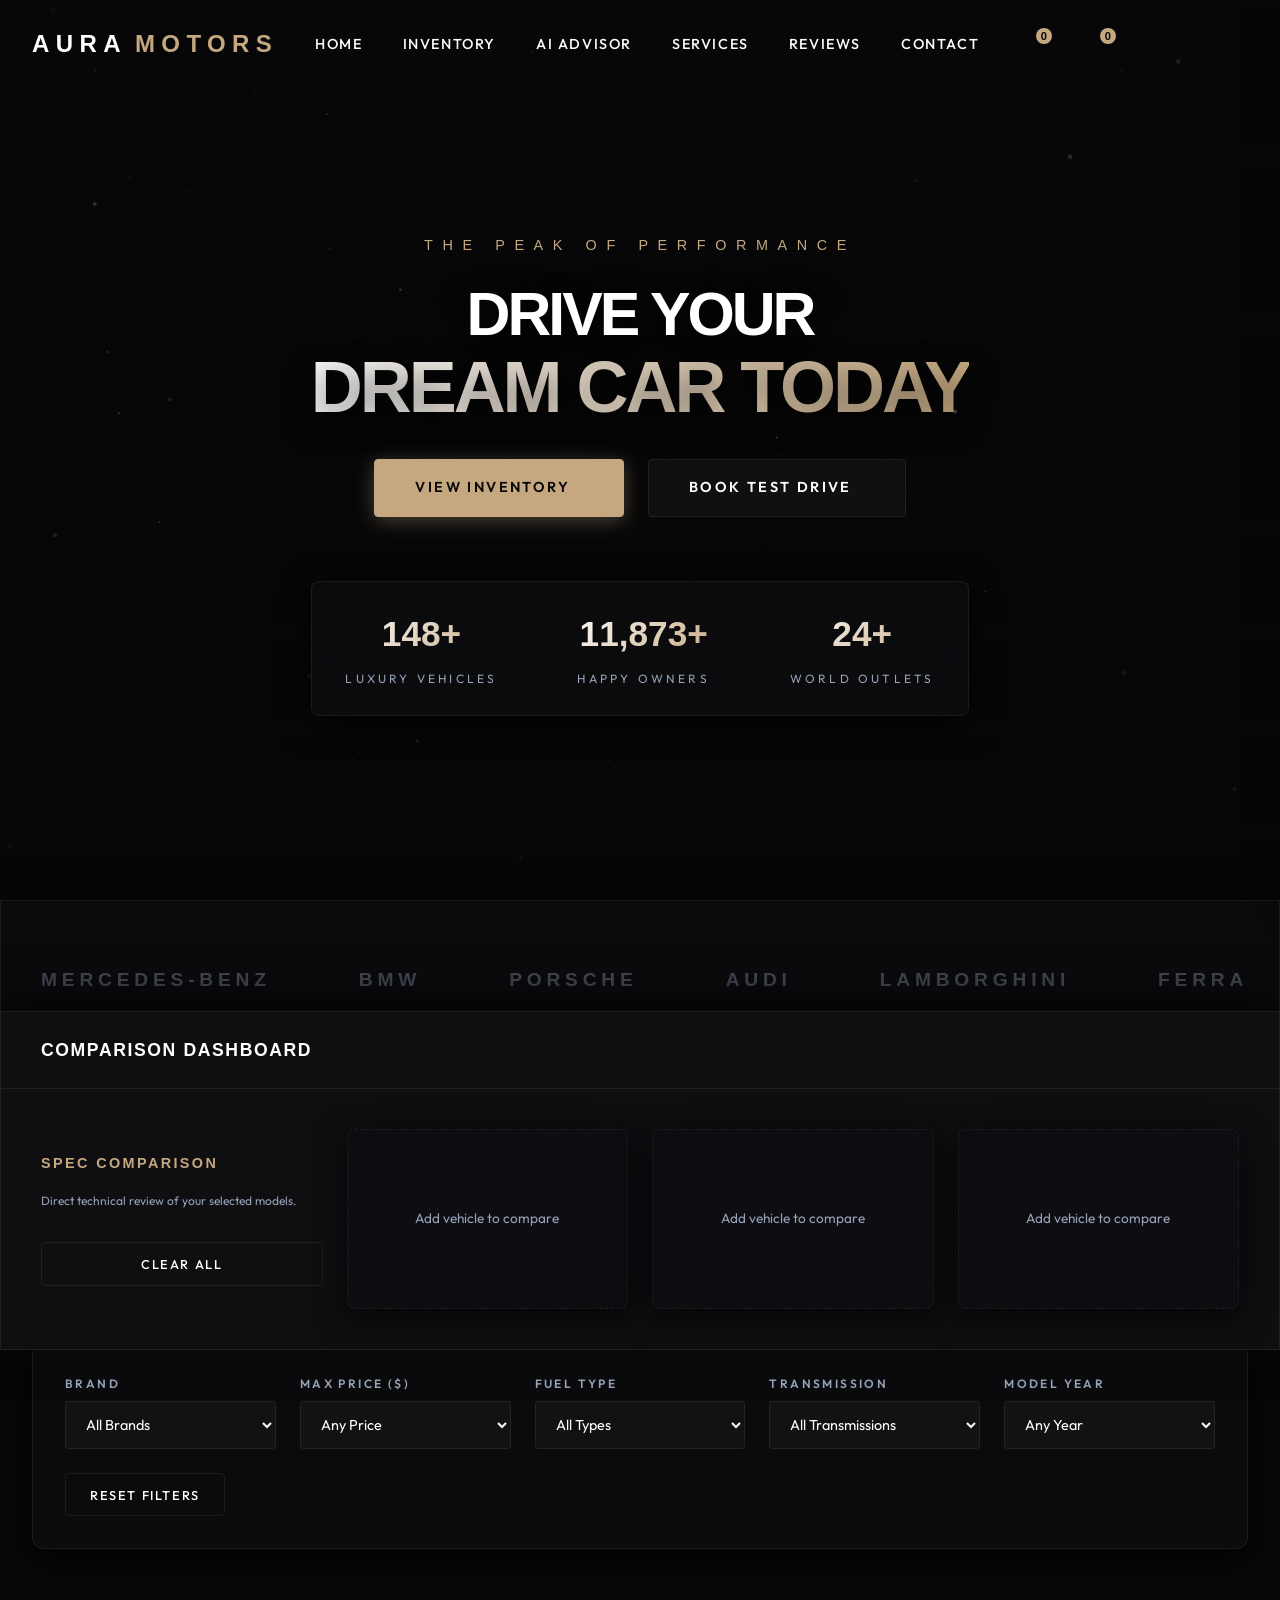
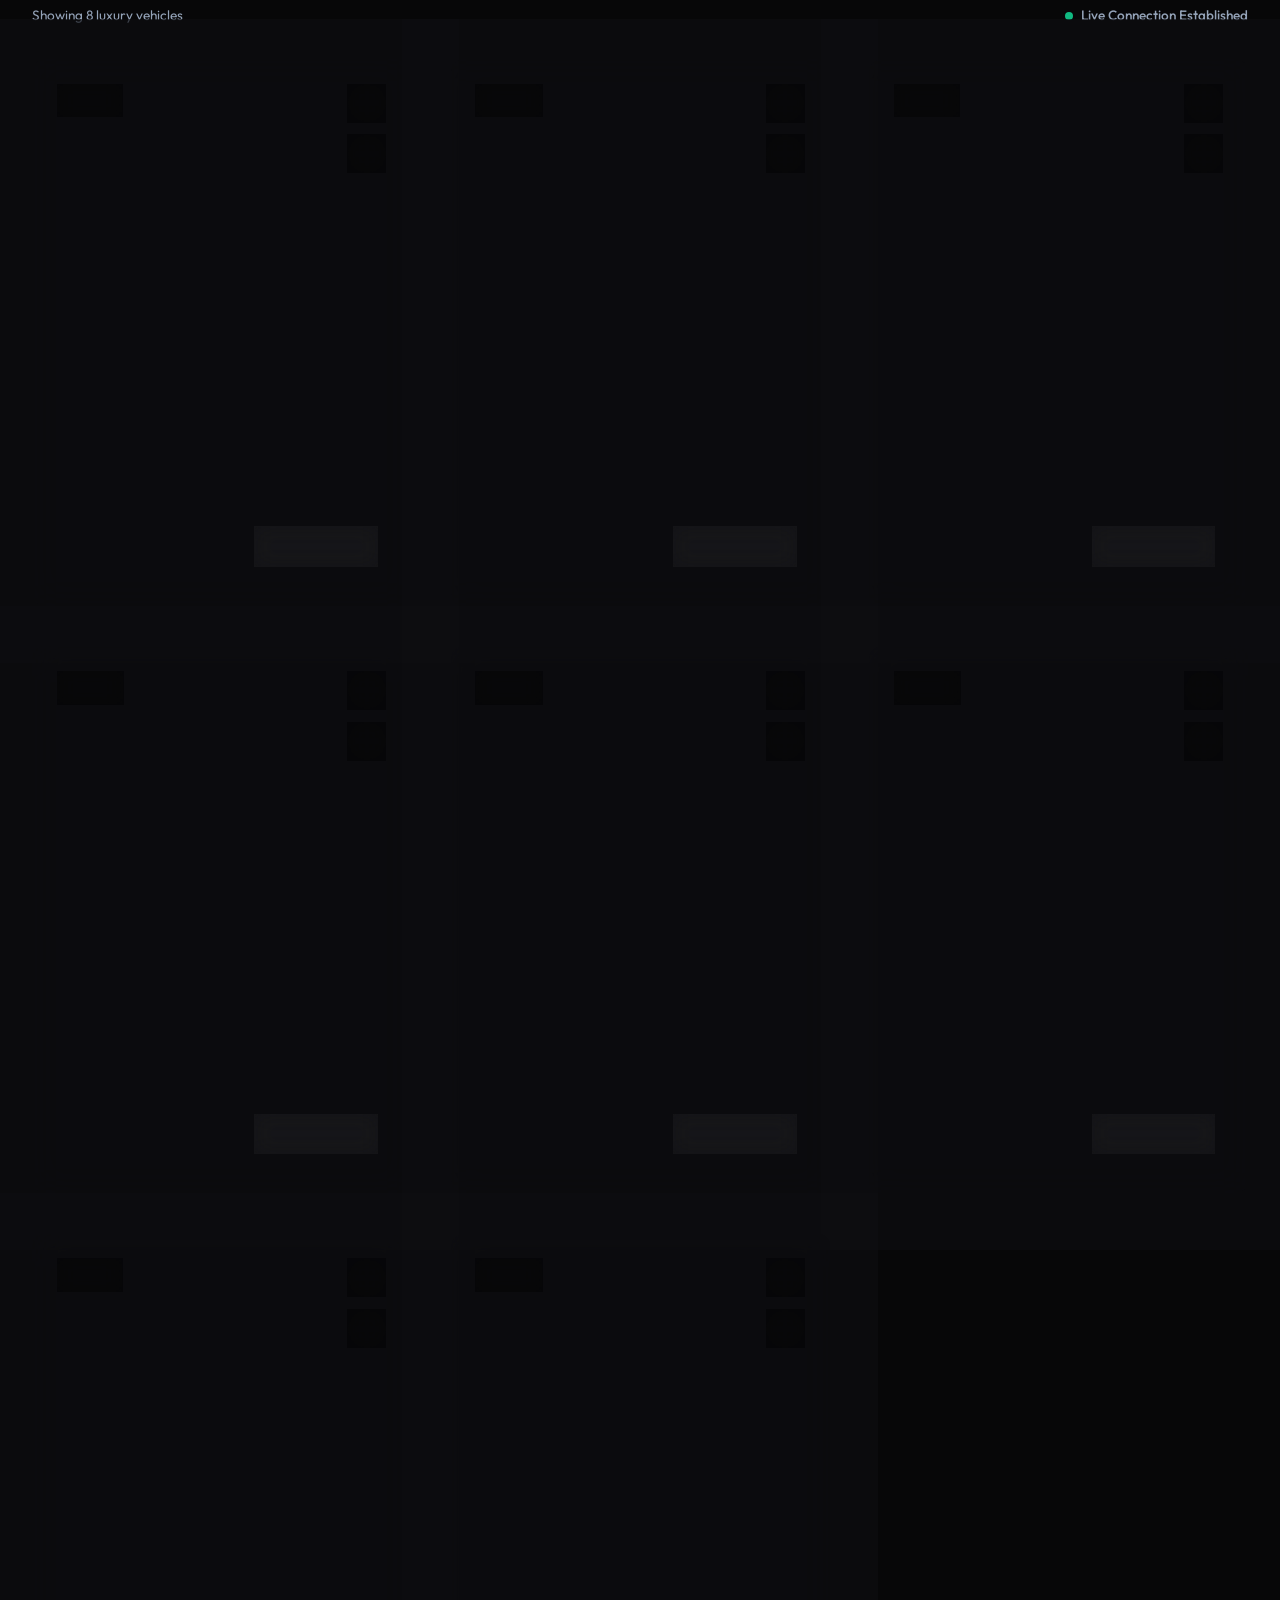
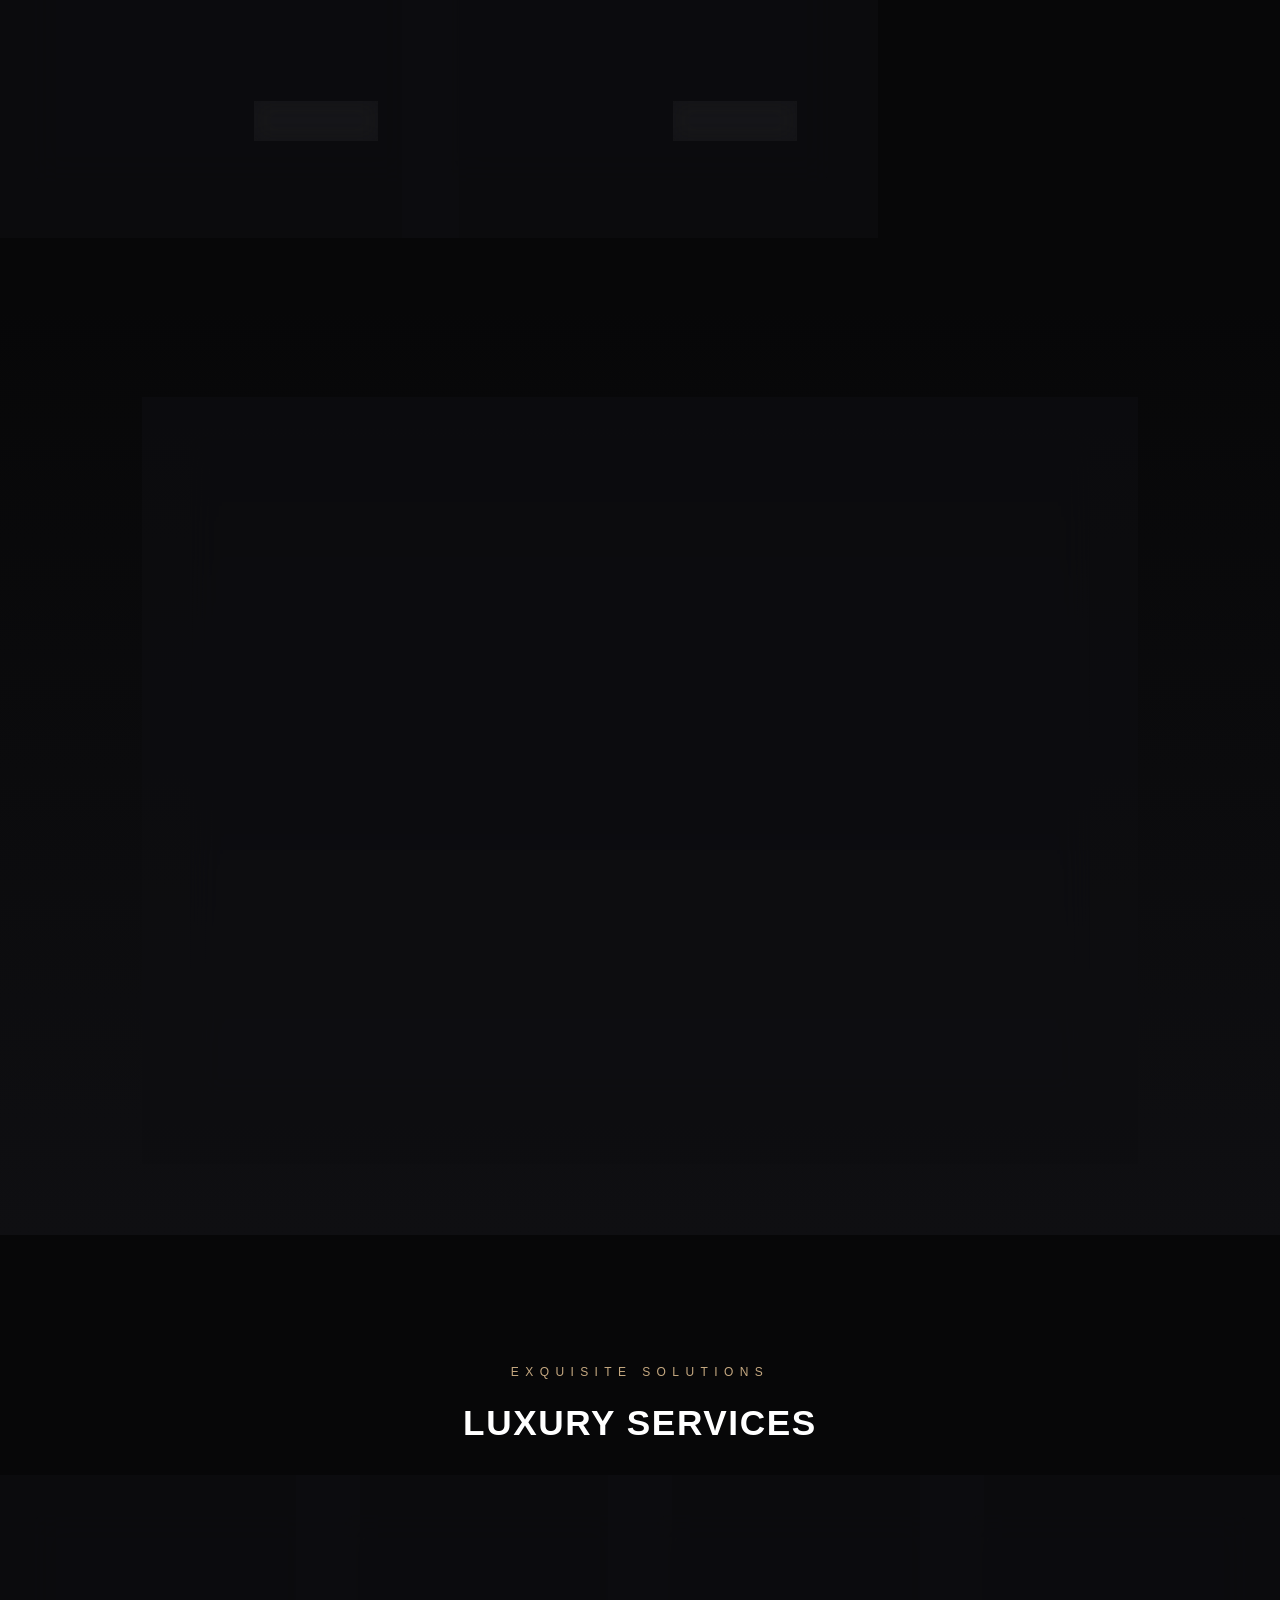
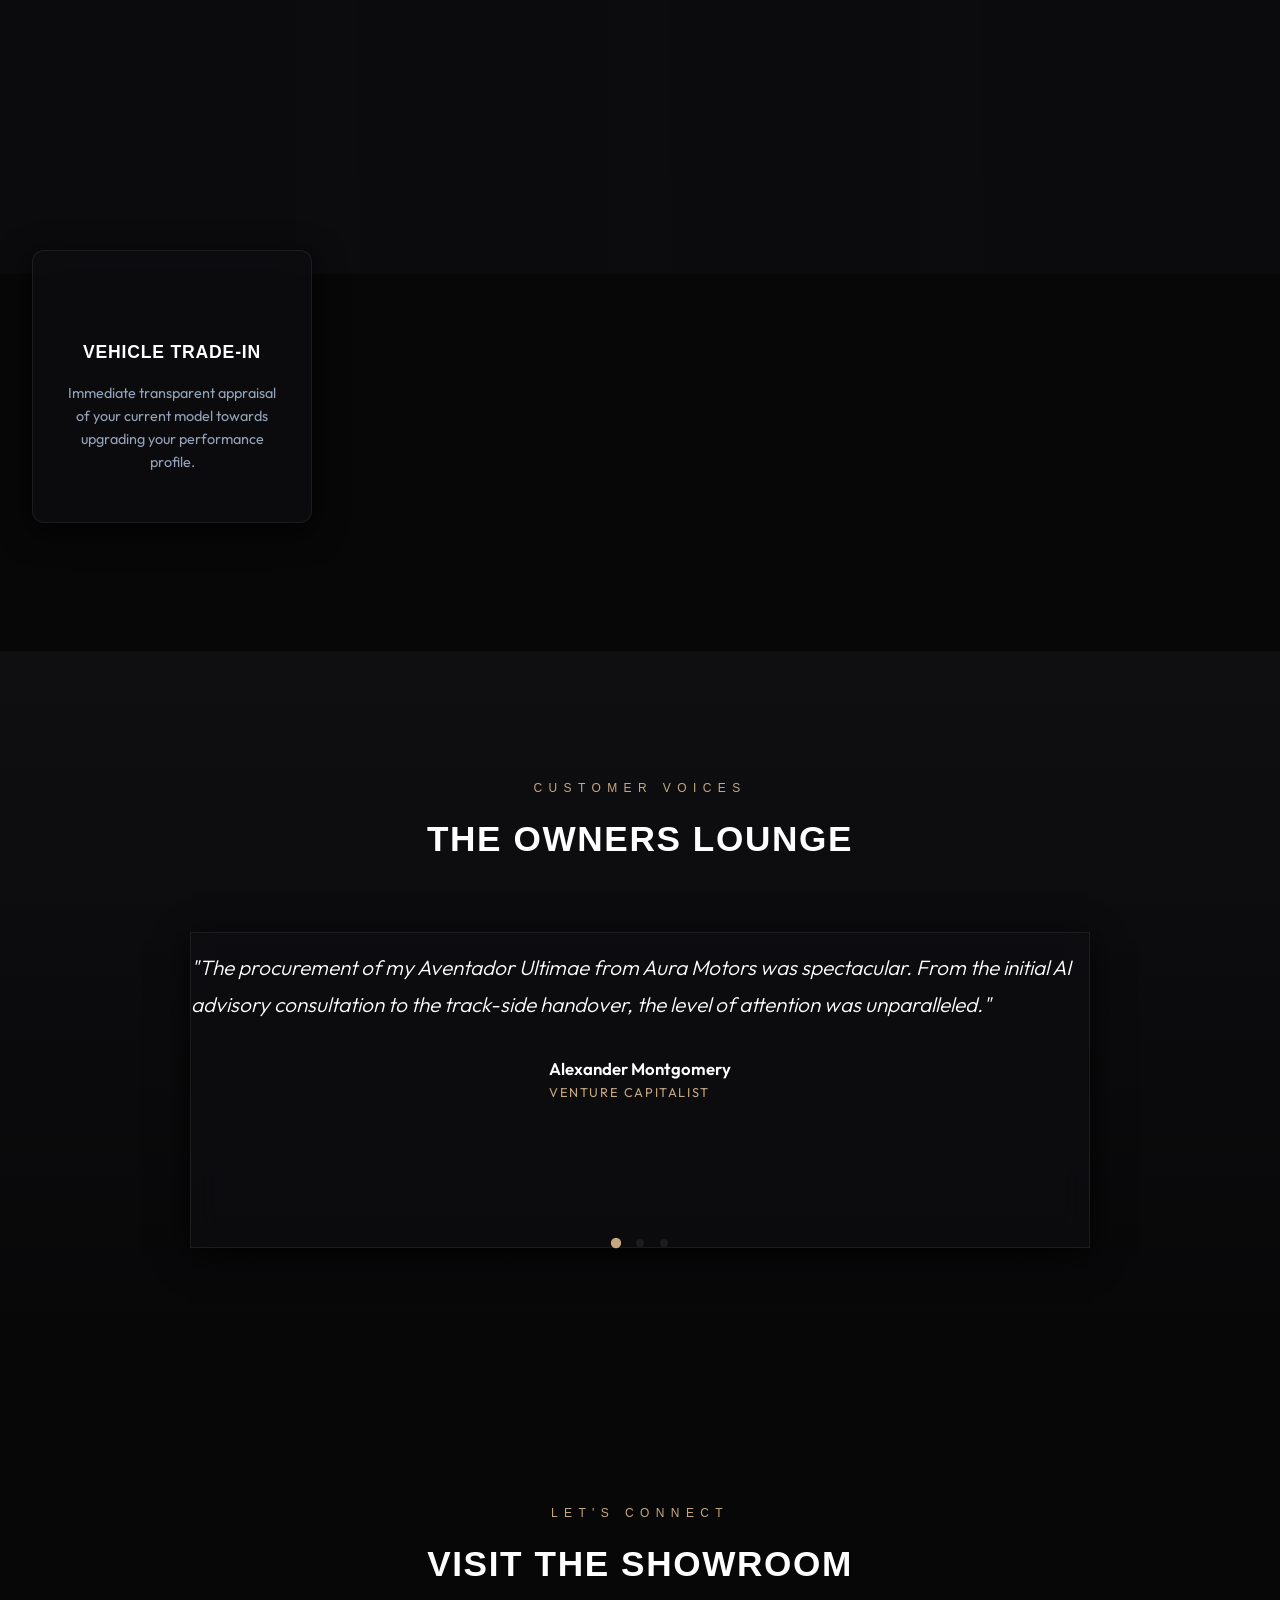
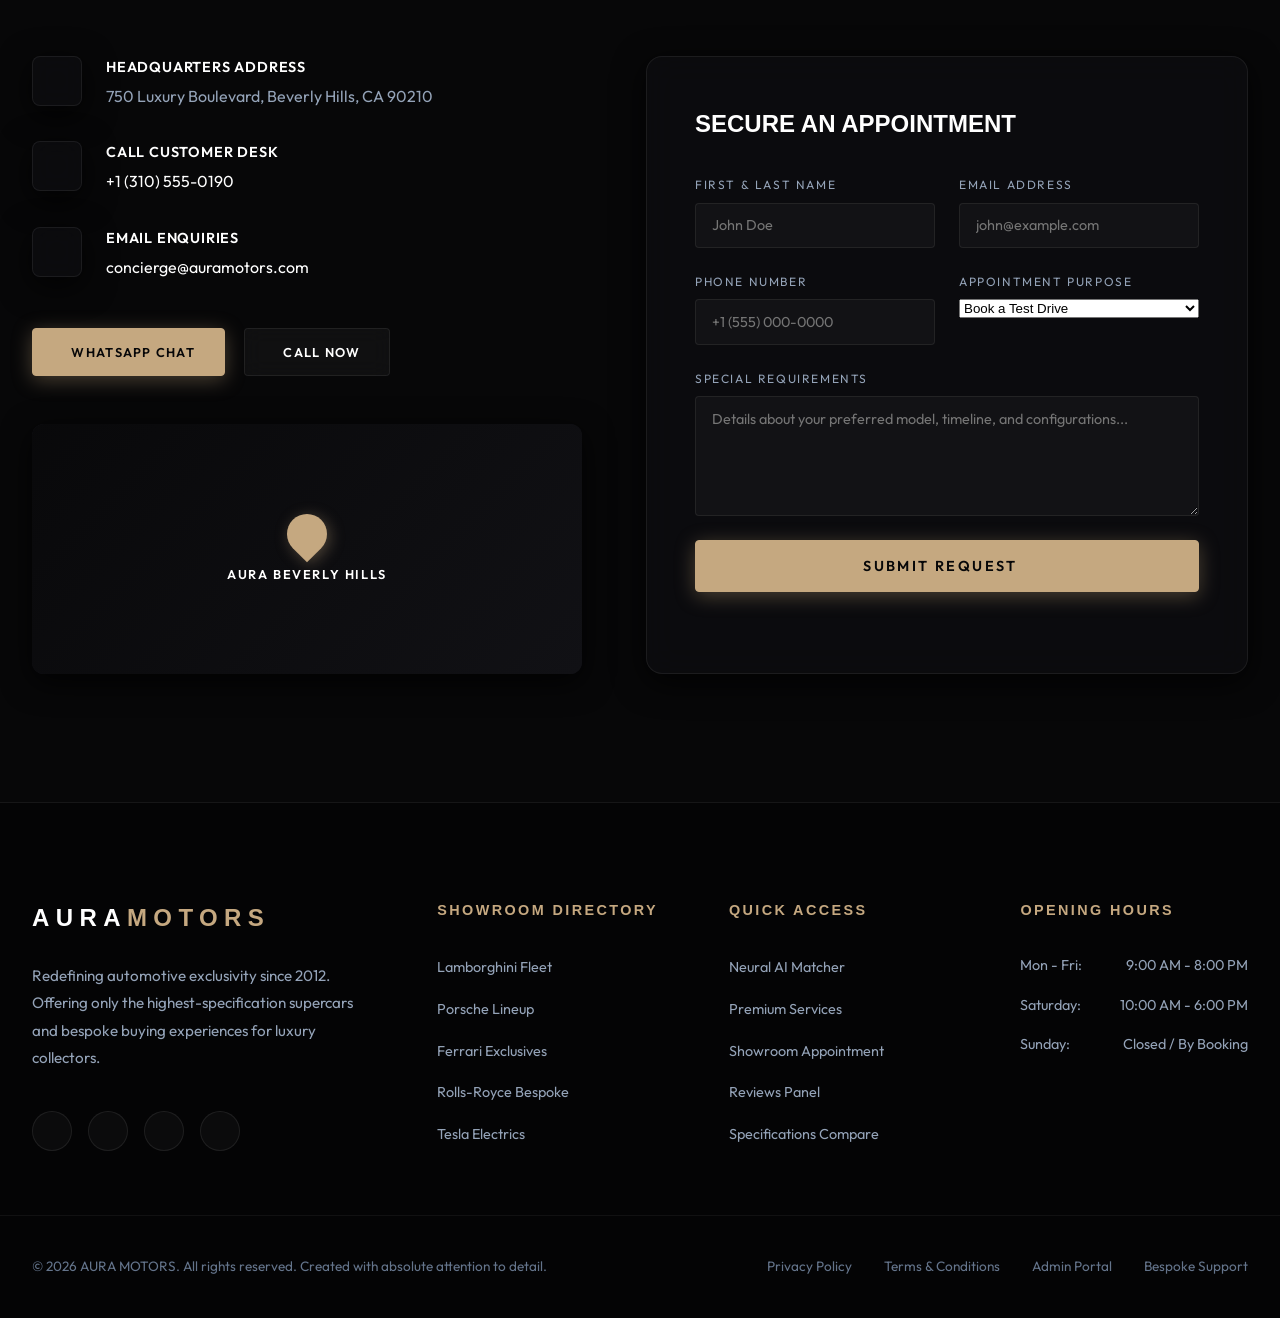
==== commit 9f2ef87d: "feat: add admin button in the navbar header next to the theme switch" ====
--- a/index.html
+++ b/index.html
@@ -5,7 +5,7 @@
   <meta name="viewport" content="width=device-width, initial-scale=1.0">
   <title>AURA MOTORS | Futuristic Luxury Car Dealership</title>
   <meta name="description" content="Experience the pinnacle of automotive luxury and performance. Explore, compare, and drive your dream sports car today at Aura Motors.">
-  <link rel="stylesheet" href="style.css?v=1.0.3">
+  <link rel="stylesheet" href="style.css?v=1.0.4">
 </head>
 <body>
 
@@ -52,6 +52,11 @@
           <i data-lucide="sun" id="theme-icon-sun" style="display: none;"></i>
           <i data-lucide="moon" id="theme-icon-moon"></i>
         </button>
+
+        <!-- Admin Portal Circular Button -->
+        <a href="admin.html" class="nav-btn" aria-label="Admin Portal">
+          <i data-lucide="user-cog"></i>
+        </a>
 
 
 
@@ -645,6 +650,6 @@
   <!-- Data Import -->
   <script src="cars.js"></script>
   <!-- Main Script -->
-  <script src="app.js?v=1.0.3"></script>
+  <script src="app.js?v=1.0.4"></script>
 </body>
 </html>
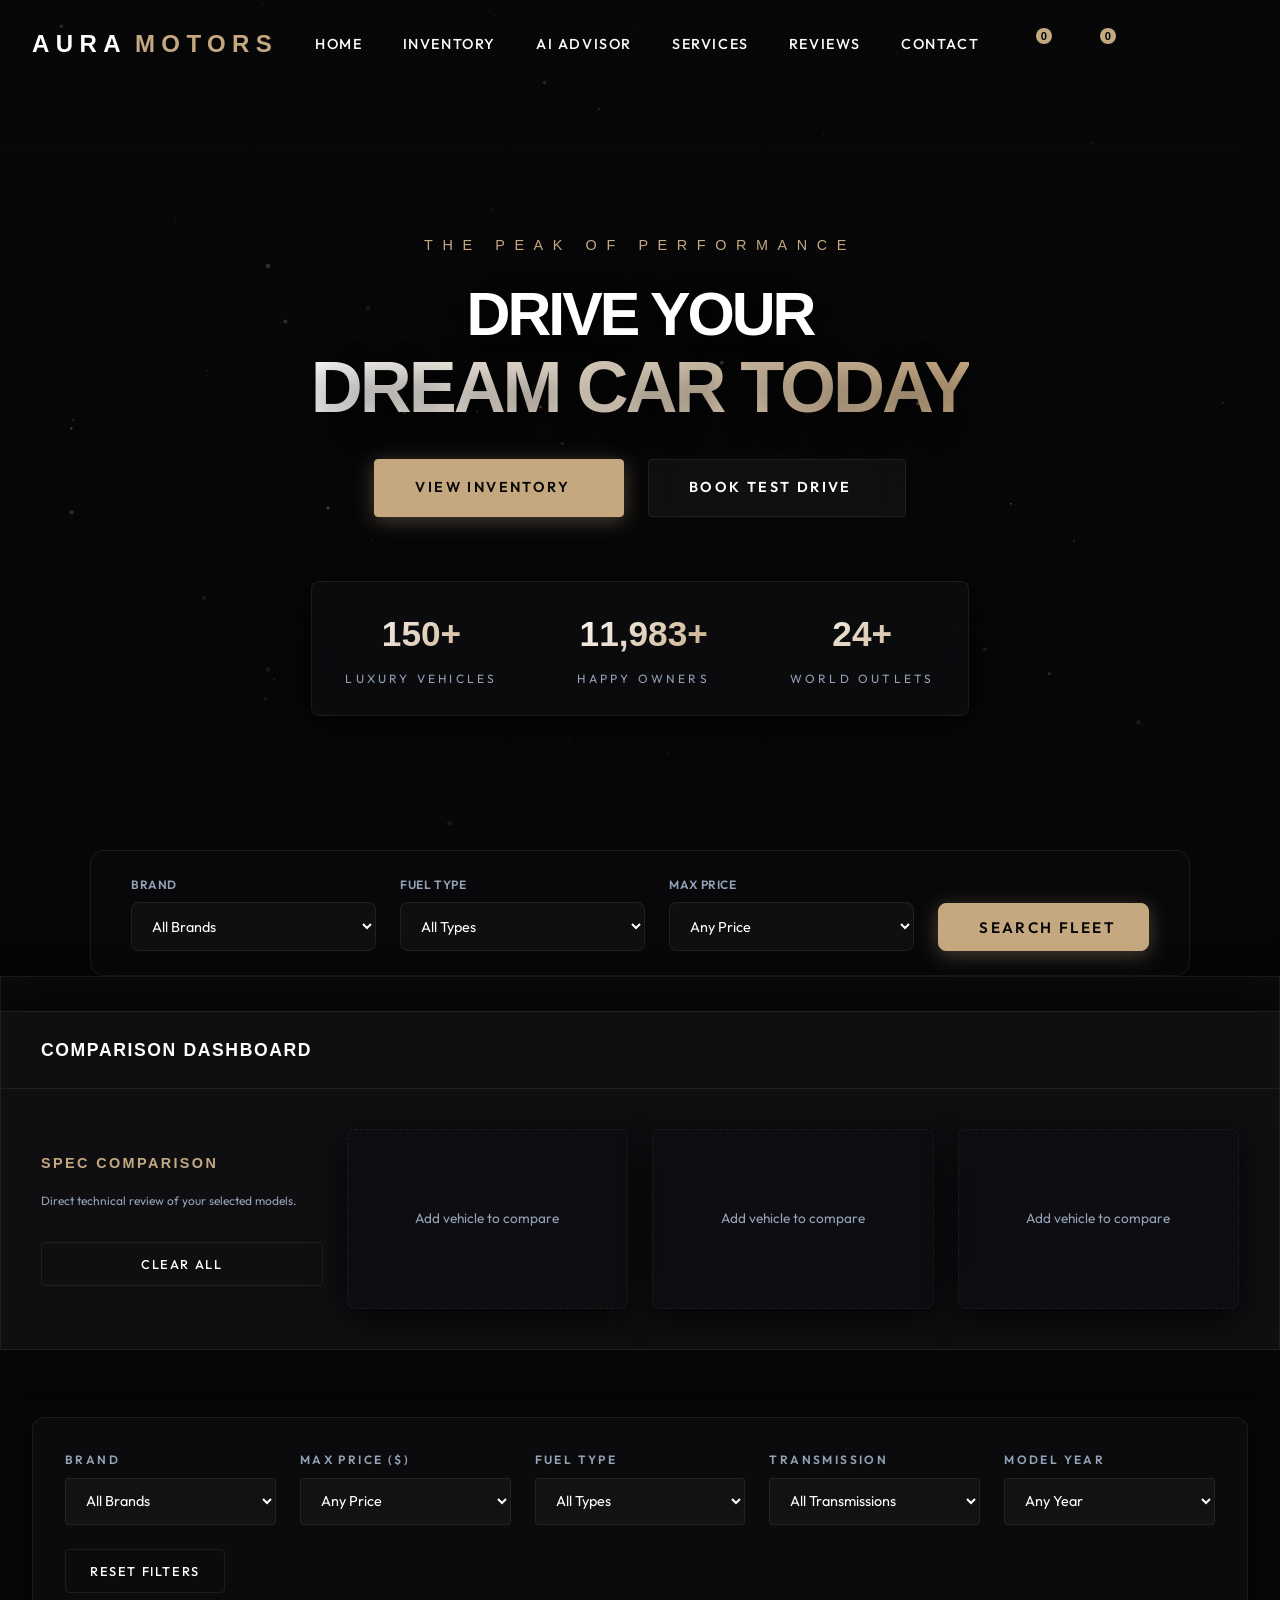
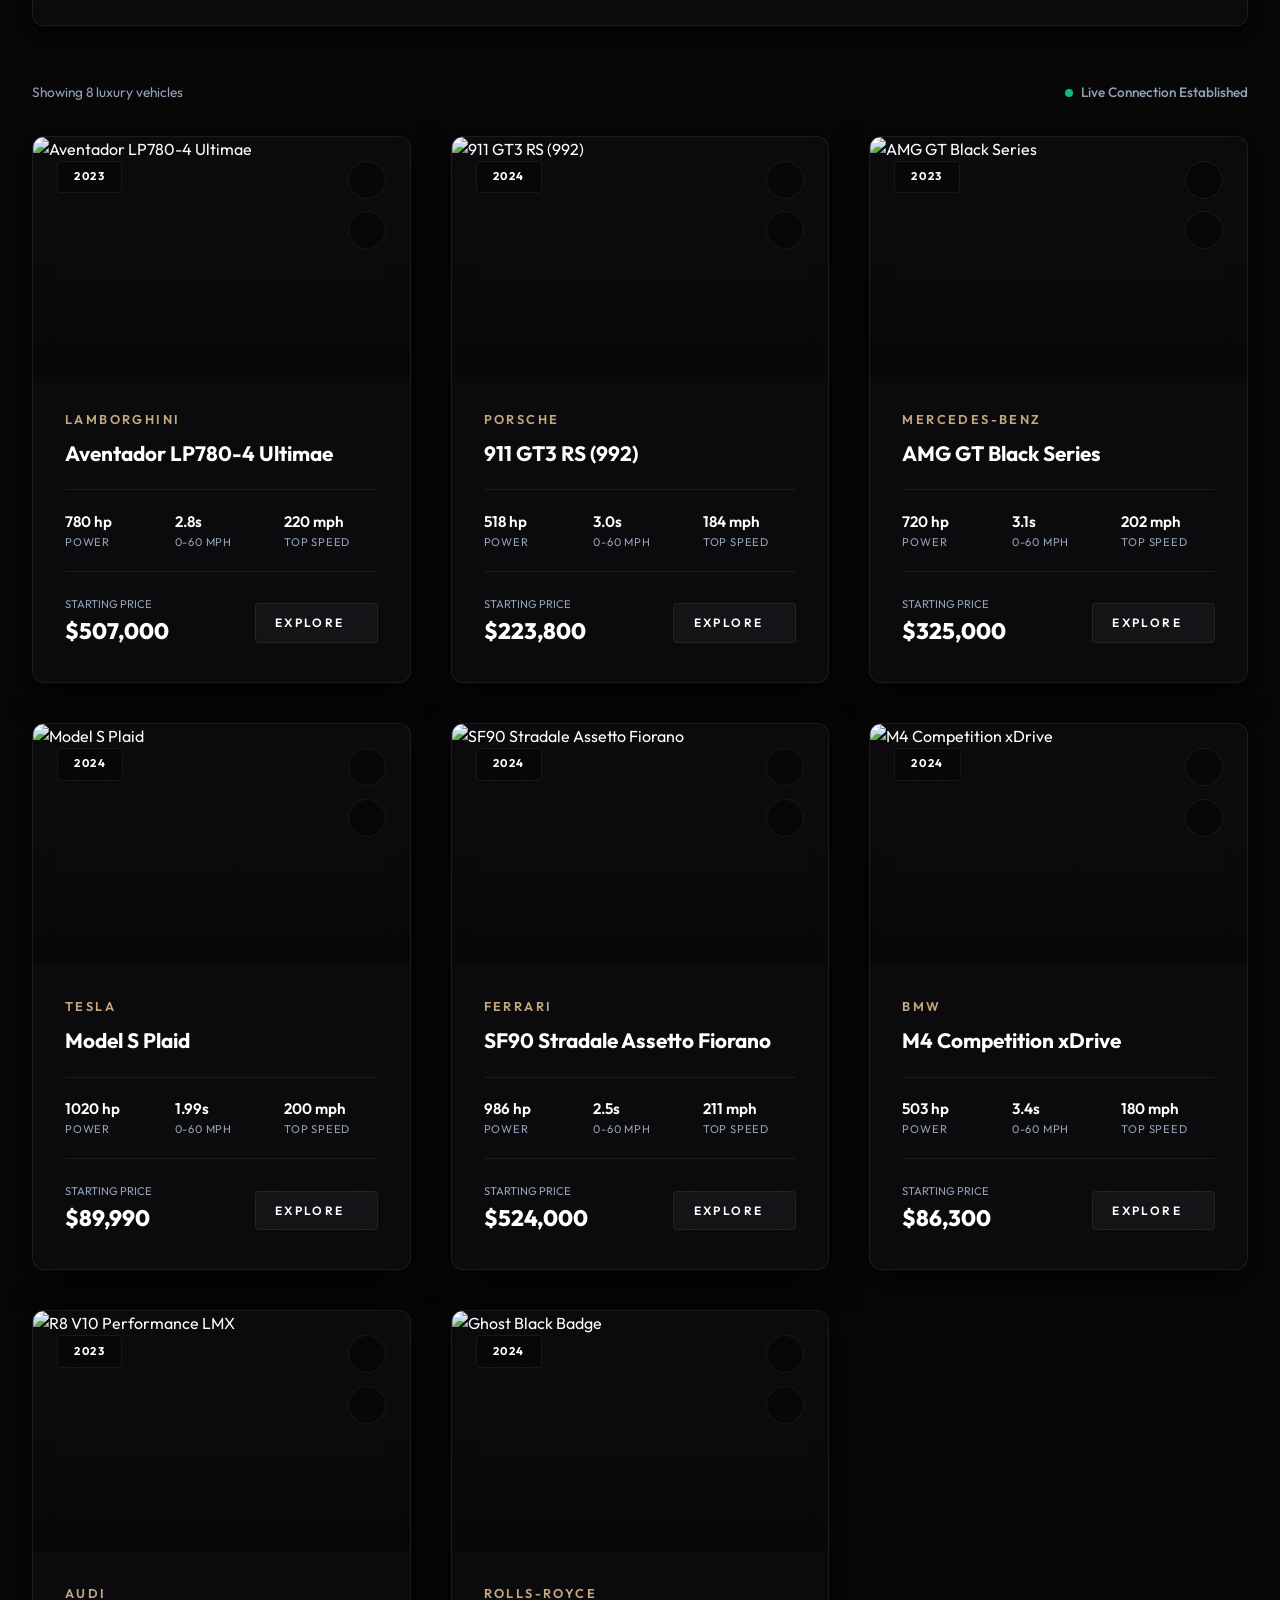
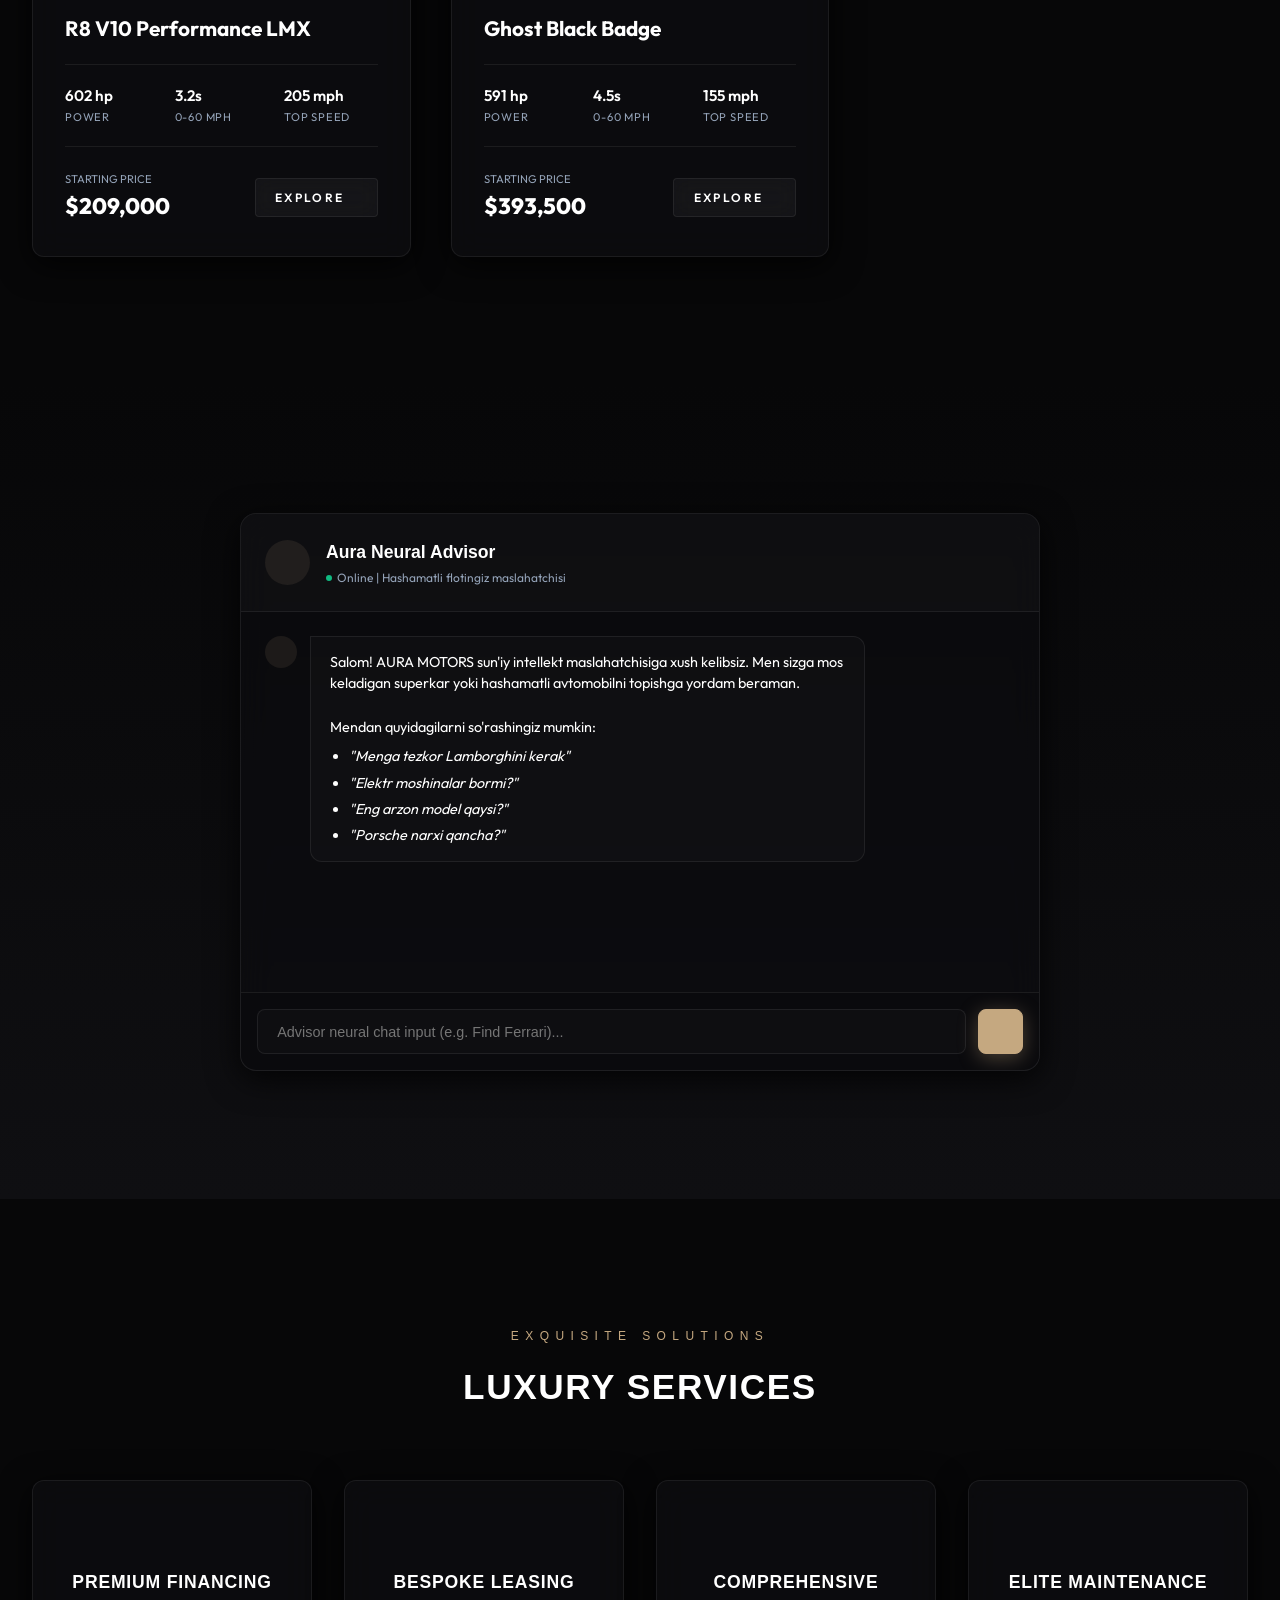
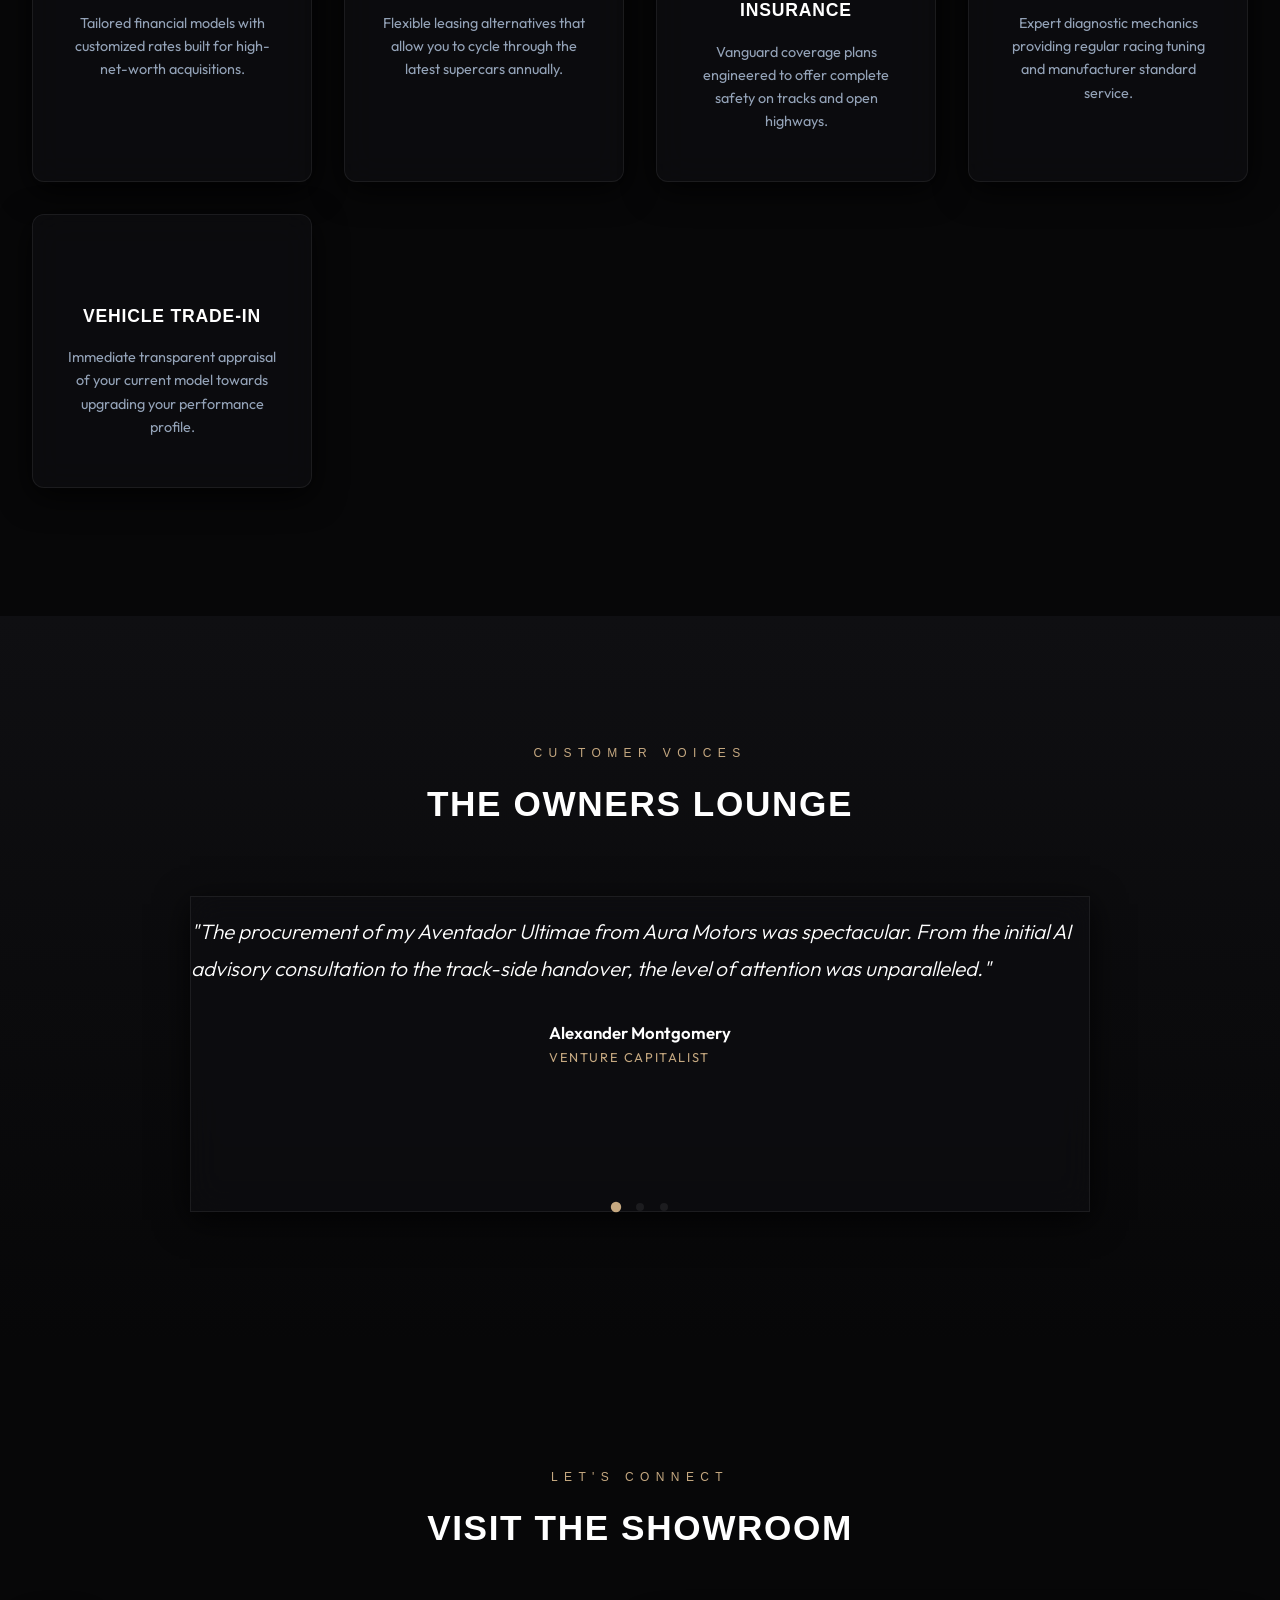
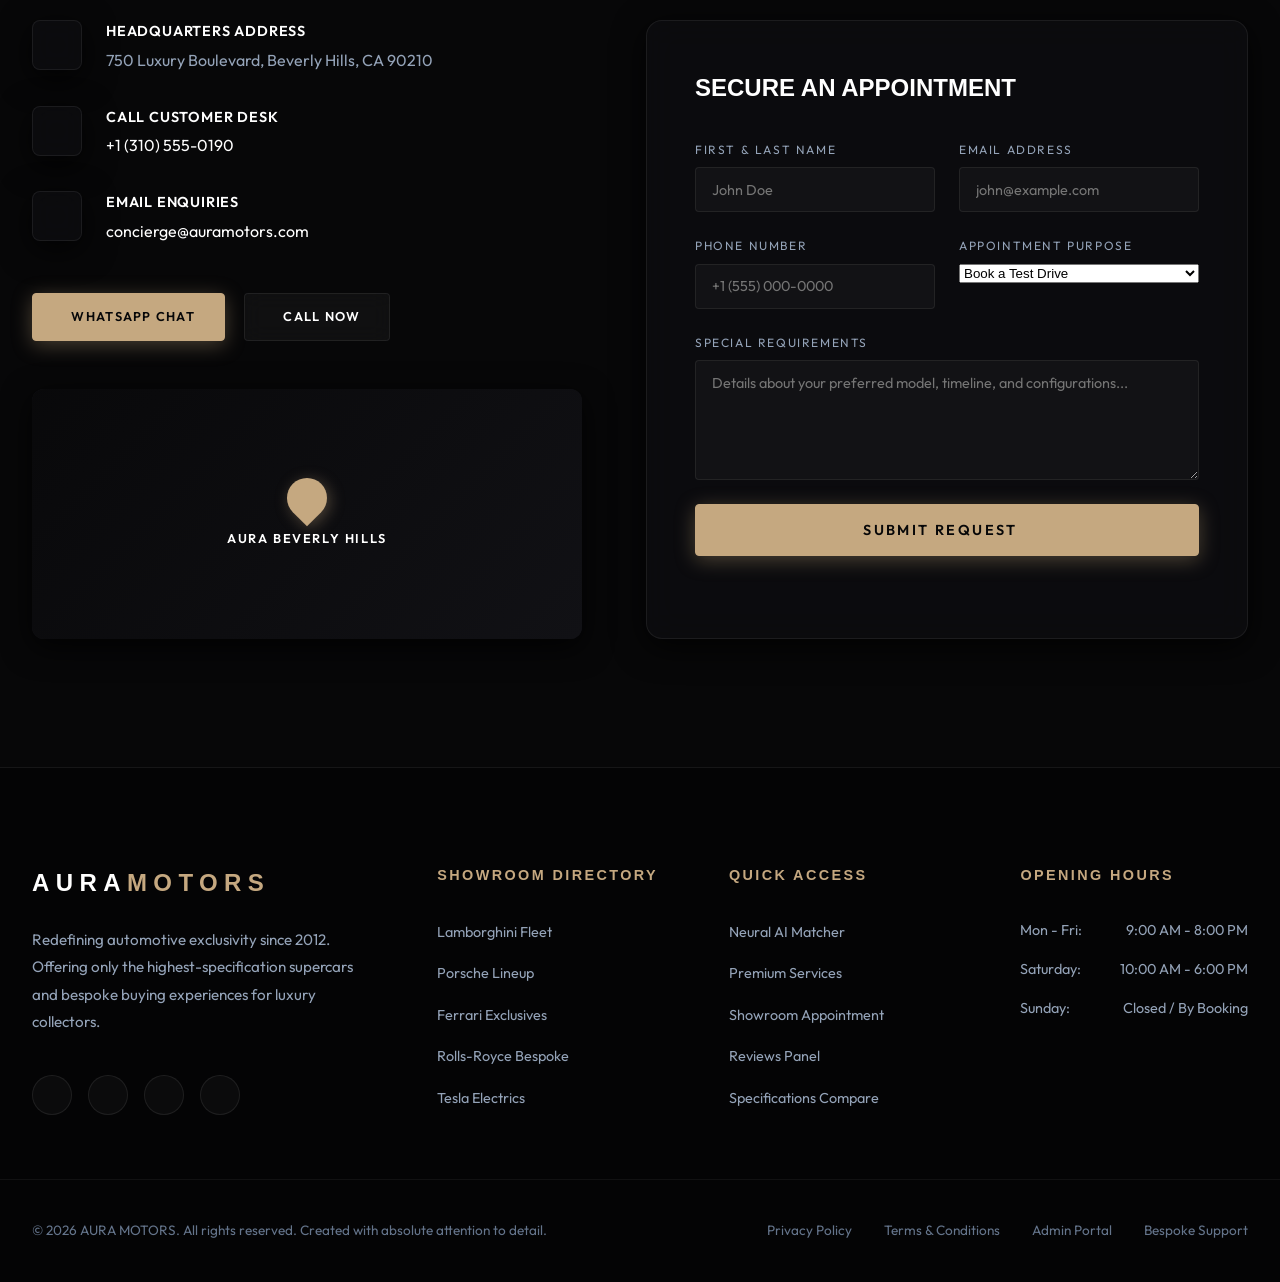
==== commit fce72d8e: "feat: implement showroom detailed specs, modal interaction buttons and sync lead submissions to loca" ====
--- a/index.html
+++ b/index.html
@@ -110,6 +110,48 @@
       </div>
     </div>
   </section>
+
+  <!-- Quick Search Bar -->
+  <div class="quick-search-wrapper reveal">
+    <div class="quick-search-container glass">
+      <div class="search-field">
+        <label for="quick-brand">Brand</label>
+        <select id="quick-brand">
+          <option value="all">All Brands</option>
+          <option value="Mercedes-Benz">Mercedes-Benz</option>
+          <option value="BMW">BMW</option>
+          <option value="Porsche">Porsche</option>
+          <option value="Audi">Audi</option>
+          <option value="Lamborghini">Lamborghini</option>
+          <option value="Ferrari">Ferrari</option>
+          <option value="Tesla">Tesla</option>
+          <option value="Rolls-Royce">Rolls-Royce</option>
+        </select>
+      </div>
+      <div class="search-field">
+        <label for="quick-type">Fuel Type</label>
+        <select id="quick-type">
+          <option value="all">All Types</option>
+          <option value="Gasoline">Gasoline</option>
+          <option value="Electric">Electric</option>
+          <option value="Hybrid">Hybrid</option>
+        </select>
+      </div>
+      <div class="search-field">
+        <label for="quick-price">Max Price</label>
+        <select id="quick-price">
+          <option value="all">Any Price</option>
+          <option value="150000">Under $150,000</option>
+          <option value="300000">Under $300,000</option>
+          <option value="500000">Under $500,000</option>
+        </select>
+      </div>
+      <button class="btn btn-primary btn-search-go" id="quick-search-btn">
+        <i data-lucide="search"></i>
+        <span>Search Fleet</span>
+      </button>
+    </div>
+  </div>
 
   <!-- Featured Brands Section -->
   <section class="brands-section glass">
@@ -221,38 +263,47 @@
     </div>
   </section>
 
-  <!-- AI Car Recommendation Section -->
+  <!-- AI Chat Advisor Section -->
   <section class="ai-section reveal" id="ai-recommender">
-    <div class="ai-container glass">
-      <div class="ai-badge">AI Assistant</div>
+    <div class="ai-container glass" style="max-width: 800px; padding: 0; overflow: hidden; border-radius: 16px;">
+      <div class="ai-chat-header" style="display: flex; align-items: center; gap: 1rem; padding: 1.5rem; border-bottom: 1px solid var(--border-color); background: rgba(255,255,255,0.01);">
+        <div class="ai-bot-avatar" style="background: rgba(197, 168, 128, 0.1); color: var(--accent-gold); width: 45px; height: 45px; border-radius: 50%; display: flex; align-items: center; justify-content: center; font-size: 1.3rem;">
+          <i data-lucide="bot"></i>
+        </div>
+        <div style="text-align: left;">
+          <h4 style="font-family: var(--font-family-heading); font-size: 1.1rem; color: var(--text-primary);">Aura Neural Advisor</h4>
+          <p style="font-size: 0.75rem; color: var(--text-secondary); display: flex; align-items: center; gap: 0.3rem; margin-top: 0.1rem;">
+            <span class="online-dot" style="width: 6px; height: 6px; background: #10b981; border-radius: 50%; display: inline-block;"></span>
+            Online | Hashamatli flotingiz maslahatchisi
+          </p>
+        </div>
+      </div>
       
-      <div class="ai-content" id="ai-quiz-view">
-        <h3>Find Your Perfect Match</h3>
-        <p>Answer a few questions to let our neural engine select the luxury vehicle that best aligns with your driving character.</p>
-        
-        <div class="ai-quiz-wrapper">
-          <div class="ai-question" id="ai-question-text">Loading Advisor...</div>
-          <div class="ai-options" id="ai-options-container">
-            <!-- Generated Dynamically -->
-          </div>
-        </div>
-
-        <div class="ai-progress-bar">
-          <div class="ai-progress-fill" id="ai-progress-bar-fill"></div>
-        </div>
-      </div>
-
-      <!-- AI Result Panel -->
-      <div class="ai-result" id="ai-result-view" style="display: none;">
-        <h3>Your Ultimate Match</h3>
-        <div id="ai-matched-car-card-placeholder">
-          <!-- Suggested Car Rendered Here -->
-        </div>
-        <button class="btn btn-secondary" id="ai-retry-btn" style="margin-top: 1.5rem;">
-          <i data-lucide="refresh-cw"></i> Consult AI Advisor Again
+      <div class="ai-chat-body" id="ai-chat-body" style="height: 380px; overflow-y: auto; padding: 1.5rem; display: flex; flex-direction: column; gap: 1rem; background: rgba(0,0,0,0.1);">
+        <div class="chat-message bot" style="display: flex; gap: 0.8rem; max-width: 80%; align-self: flex-start; text-align: left;">
+          <div style="background: rgba(197, 168, 128, 0.1); color: var(--accent-gold); width: 32px; height: 32px; border-radius: 50%; display: flex; align-items: center; justify-content: center; flex-shrink: 0; font-size: 0.9rem;">
+            <i data-lucide="bot"></i>
+          </div>
+          <div class="message-content" style="background: rgba(255, 255, 255, 0.02); border: 1px solid var(--border-color); border-radius: 0 12px 12px 12px; padding: 0.9rem 1.2rem; font-size: 0.9rem; color: var(--text-primary); line-height: 1.5;">
+            Salom! AURA MOTORS sun'iy intellekt maslahatchisiga xush kelibsiz. Men sizga mos keladigan superkar yoki hashamatli avtomobilni topishga yordam beraman. 
+            <br><br>
+            Mendan quyidagilarni so'rashingiz mumkin:
+            <ul style="margin-left: 1.2rem; margin-top: 0.5rem; display: flex; flex-direction: column; gap: 0.3rem;">
+              <li><i>"Menga tezkor Lamborghini kerak"</i></li>
+              <li><i>"Elektr moshinalar bormi?"</i></li>
+              <li><i>"Eng arzon model qaysi?"</i></li>
+              <li><i>"Porsche narxi qancha?"</i></li>
+            </ul>
+          </div>
+        </div>
+      </div>
+
+      <form class="ai-chat-input-wrapper" id="ai-chat-form" style="display: flex; border-top: 1px solid var(--border-color); padding: 1rem; background: rgba(0,0,0,0.2);">
+        <input type="text" id="ai-chat-input" placeholder="Advisor neural chat input (e.g. Find Ferrari)..." required style="flex: 1; background: rgba(255,255,255,0.02); border: 1px solid var(--border-color); border-radius: 8px; padding: 0.8rem 1.2rem; color: var(--text-primary); font-size: 0.9rem; outline: none; transition: var(--transition-fast);">
+        <button type="submit" class="btn btn-primary btn-send-chat" id="ai-chat-send-btn" style="margin-left: 0.75rem; padding: 0.8rem; border-radius: 8px; width: 45px; height: 45px; display: flex; align-items: center; justify-content: center; flex-shrink: 0;">
+          <i data-lucide="send" style="width: 18px; height: 18px;"></i>
         </button>
-      </div>
-
+      </form>
     </div>
   </section>
 
@@ -483,7 +534,6 @@
               <!-- Rendered Dynamically -->
             </div>
           </div>
-
           <!-- Specifications, Finance Calculator, Booking details -->
           <div class="detail-info-col">
             <div class="detail-info-header">
@@ -491,6 +541,22 @@
               <h3 class="detail-header-name" id="modal-car-name">Car Model Name</h3>
             </div>
 
+            <!-- Modal Action Buttons (Wishlist, Compare, Share) -->
+            <div class="modal-interaction-bar" style="display: flex; gap: 1rem; margin-top: 0.5rem; margin-bottom: 1.25rem; border-bottom: 1px solid var(--border-color); padding-bottom: 0.85rem;">
+              <button class="nav-btn-action" id="modal-wishlist-toggle" style="display: flex; align-items: center; gap: 0.4rem; background: transparent; border: none; color: var(--text-secondary); cursor: pointer; transition: var(--transition-fast); font-size: 0.8rem; outline: none; font-family: var(--font-family-body);">
+                <i data-lucide="heart" style="width: 16px; height: 16px;"></i>
+                <span id="modal-wishlist-text">Add to Favorites</span>
+              </button>
+              <button class="nav-btn-action" id="modal-compare-toggle" style="display: flex; align-items: center; gap: 0.4rem; background: transparent; border: none; color: var(--text-secondary); cursor: pointer; transition: var(--transition-fast); font-size: 0.8rem; outline: none; font-family: var(--font-family-body);">
+                <i data-lucide="git-compare" style="width: 16px; height: 16px;"></i>
+                <span id="modal-compare-text">Compare</span>
+              </button>
+              <button class="nav-btn-action" id="modal-share-btn" style="display: flex; align-items: center; gap: 0.4rem; background: transparent; border: none; color: var(--text-secondary); cursor: pointer; transition: var(--transition-fast); font-size: 0.8rem; outline: none; font-family: var(--font-family-body);">
+                <i data-lucide="share-2" style="width: 16px; height: 16px;"></i>
+                <span>Share</span>
+              </button>
+            </div>
+
             <!-- Specifications Table -->
             <div class="detail-specs-table">
               <div class="table-spec-item">
@@ -517,10 +583,35 @@
                 <span class="lbl">Transmission</span>
                 <span class="val" id="spec-transmission">-</span>
               </div>
+              <div class="table-spec-item">
+                <span class="lbl">VIN Code</span>
+                <span class="val" id="spec-vin" style="font-family: monospace; font-size: 0.8rem; text-transform: uppercase;">-</span>
+              </div>
+              <div class="table-spec-item">
+                <span class="lbl">Mileage</span>
+                <span class="val" id="spec-mileage">-</span>
+              </div>
+              <div class="table-spec-item">
+                <span class="lbl">Exterior Color</span>
+                <span class="val" id="spec-exterior">-</span>
+              </div>
+              <div class="table-spec-item">
+                <span class="lbl">Interior Color</span>
+                <span class="val" id="spec-interior">-</span>
+              </div>
+              <div class="table-spec-item">
+                <span class="lbl">Status</span>
+                <span class="val" id="spec-status">-</span>
+              </div>
+            </div>
+
+            <div style="margin-top: 1rem; border-top: 1px solid var(--border-color); padding-top: 0.8rem; margin-bottom: 1.5rem; text-align: left;">
+              <h4 style="font-size: 0.85rem; color: var(--text-primary); margin-bottom: 0.25rem; font-weight: 600;">Bespoke Options & Features</h4>
+              <p id="spec-options" style="font-size: 0.8rem; color: var(--text-secondary); line-height: 1.4;"></p>
             </div>
 
             <!-- Finance Calculator -->
-            <div class="fin-calculator-box glass">
+            <div class="fin-calculator-box glass" style="margin-bottom: 1.5rem;">
               <h4>Acquisition Estimation</h4>
               <div class="calc-grid">
                 <div class="form-field">
@@ -543,14 +634,38 @@
               </div>
             </div>
 
-            <!-- Direct Booking inside Modal -->
-            <div class="booking-form-box">
-              <button class="btn btn-primary" id="btn-modal-reserve" style="width: 100%; justify-content: center;">
-                Initiate Acquisition Inquiries <i data-lucide="key-round"></i>
-              </button>
-            </div>
-          </div>
-
+            <!-- Lead Generation Form -->
+            <div class="booking-form-box glass" style="padding: 1.25rem; border-radius: 8px; background: rgba(255,255,255,0.01); border: 1px solid var(--border-color); text-align: left;">
+              <h4 style="font-size: 0.95rem; font-weight: 600; color: var(--text-primary); margin-bottom: 0.8rem;">Inquire About This Vehicle</h4>
+              <form id="modal-lead-form">
+                <div class="form-grid" style="display: grid; grid-template-columns: 1fr 1fr; gap: 0.75rem; margin-bottom: 0.75rem;">
+                  <div class="form-field" style="margin: 0; padding: 0;">
+                    <input type="text" id="lead-name" placeholder="Full Name" required style="width: 100%; padding: 0.6rem 0.8rem; background: rgba(0,0,0,0.2); border: 1px solid var(--border-color); border-radius: 6px; color: var(--text-primary); outline: none; font-size: 0.85rem; font-family: var(--font-family-body);">
+                  </div>
+                  <div class="form-field" style="margin: 0; padding: 0;">
+                    <input type="tel" id="lead-phone" placeholder="Phone Number" required style="width: 100%; padding: 0.6rem 0.8rem; background: rgba(0,0,0,0.2); border: 1px solid var(--border-color); border-radius: 6px; color: var(--text-primary); outline: none; font-size: 0.85rem; font-family: var(--font-family-body);">
+                  </div>
+                </div>
+                <div class="form-field" style="margin-bottom: 0.75rem; padding: 0;">
+                  <input type="email" id="lead-email" placeholder="Email Address" required style="width: 100%; padding: 0.6rem 0.8rem; background: rgba(0,0,0,0.2); border: 1px solid var(--border-color); border-radius: 6px; color: var(--text-primary); outline: none; font-size: 0.85rem; font-family: var(--font-family-body);">
+                </div>
+                <div class="form-field" style="margin-bottom: 0.75rem; padding: 0;">
+                  <select id="lead-inquiry-type" style="width: 100%; padding: 0.6rem 0.8rem; background: rgba(0,0,0,0.2); border: 1px solid var(--border-color); border-radius: 6px; color: var(--text-primary); outline: none; font-size: 0.85rem; font-family: var(--font-family-body);">
+                    <option value="Test Drive">Book Private Test Drive</option>
+                    <option value="Request Specs">Request bespoke financing options</option>
+                    <option value="General Inquiry">General Inquiries</option>
+                  </select>
+                </div>
+                <div class="form-field" style="margin-bottom: 1rem; padding: 0;">
+                  <textarea id="lead-message" rows="2" placeholder="Your inquiry message..." style="width: 100%; padding: 0.6rem 0.8rem; background: rgba(0,0,0,0.2); border: 1px solid var(--border-color); border-radius: 6px; color: var(--text-primary); outline: none; font-size: 0.85rem; font-family: var(--font-family-body); resize: none;"></textarea>
+                </div>
+                <button type="submit" class="btn btn-primary" style="width: 100%; justify-content: center; padding: 0.8rem;">
+                  <span>Dispatch Sales Request</span>
+                  <i data-lucide="send" style="width: 16px; height: 16px;"></i>
+                </button>
+              </form>
+            </div>
+          </div>
         </div>
       </div>
     </div>
--- a/style.css
+++ b/style.css
@@ -2224,3 +2224,244 @@
     }
   }
 }
+
+/* ==========================================================================
+   QUICK SEARCH CONSOLE STYLES
+   ========================================================================== */
+.quick-search-wrapper {
+  display: flex;
+  justify-content: center;
+  margin-top: -50px;
+  position: relative;
+  z-index: 99;
+  padding: 0 1.5rem;
+}
+
+.quick-search-container {
+  display: grid;
+  grid-template-columns: repeat(3, 1fr) auto;
+  gap: 1.5rem;
+  width: 100%;
+  max-width: 1100px;
+  background: rgba(10, 10, 12, 0.75);
+  border: 1px solid var(--border-color);
+  border-radius: 14px;
+  padding: 1.5rem 2.5rem;
+  box-shadow: var(--shadow-main), 0 0 30px rgba(197, 168, 128, 0.05);
+  backdrop-filter: blur(25px);
+  -webkit-backdrop-filter: blur(25px);
+  align-items: flex-end;
+}
+
+body.light-theme .quick-search-container {
+  background: rgba(255, 255, 255, 0.75);
+  box-shadow: 0 10px 40px rgba(148, 163, 184, 0.1);
+}
+
+.quick-search-container .search-field {
+  display: flex;
+  flex-direction: column;
+  text-align: left;
+}
+
+.quick-search-container .search-field label {
+  font-size: 0.75rem;
+  font-weight: 600;
+  text-transform: uppercase;
+  color: var(--text-secondary);
+  letter-spacing: 0.05em;
+  margin-bottom: 0.5rem;
+}
+
+.quick-search-container .search-field select {
+  background: rgba(255, 255, 255, 0.03);
+  border: 1px solid var(--border-color);
+  padding: 0.85rem 1rem;
+  border-radius: 8px;
+  color: var(--text-primary);
+  outline: none;
+  font-family: var(--font-family-body);
+  font-size: 0.9rem;
+  cursor: pointer;
+  transition: var(--transition-fast);
+}
+
+body.light-theme .quick-search-container .search-field select {
+  background: rgba(0, 0, 0, 0.02);
+}
+
+.quick-search-container .search-field select:focus {
+  border-color: var(--accent-gold);
+  box-shadow: 0 0 10px var(--accent-gold-glow);
+}
+
+.btn-search-go {
+  height: 48px;
+  display: flex;
+  align-items: center;
+  justify-content: center;
+  gap: 0.5rem;
+  font-weight: 600;
+  font-size: 0.95rem;
+  border-radius: 8px;
+  padding: 0 2rem;
+}
+
+@media (max-width: 992px) {
+  .quick-search-container {
+    grid-template-columns: 1fr;
+    gap: 1rem;
+    padding: 1.5rem;
+  }
+  .quick-search-wrapper {
+    margin-top: -30px;
+  }
+}
+
+/* ==========================================================================
+   NEURAL AI CHATBOT ADVISOR STYLES
+   ========================================================================== */
+.ai-chat-body::-webkit-scrollbar {
+  width: 4px;
+}
+.ai-chat-body::-webkit-scrollbar-thumb {
+  background: rgba(255,255,255,0.06);
+  border-radius: 2px;
+}
+.ai-chat-body::-webkit-scrollbar-thumb:hover {
+  background: var(--accent-gold);
+}
+
+.chat-message {
+  display: flex;
+  gap: 0.75rem;
+  max-width: 85%;
+  animation: fade-in-up 0.4s ease-out;
+}
+
+.chat-message.bot {
+  align-self: flex-start;
+  text-align: left;
+}
+
+.chat-message.user {
+  align-self: flex-end;
+  text-align: right;
+  flex-direction: row-reverse;
+}
+
+.chat-message.user .message-content {
+  background: rgba(197, 168, 128, 0.1);
+  border: 1px solid rgba(197, 168, 128, 0.25);
+  color: var(--text-primary);
+  border-radius: 12px 0 12px 12px;
+}
+
+body.light-theme .chat-message.user .message-content {
+  background: rgba(197, 168, 128, 0.08);
+}
+
+#ai-chat-input:focus {
+  border-color: var(--accent-gold);
+  box-shadow: 0 0 12px var(--accent-gold-glow);
+}
+
+.chat-message-car-card {
+  background: rgba(255, 255, 255, 0.01);
+  border: 1px solid var(--border-color);
+  border-radius: 10px;
+  overflow: hidden;
+  margin-top: 0.75rem;
+  max-width: 320px;
+  text-align: left;
+  box-shadow: 0 10px 30px rgba(0,0,0,0.3);
+  transition: var(--transition-fast);
+}
+
+.chat-message-car-card:hover {
+  border-color: var(--accent-gold);
+  transform: translateY(-2px);
+}
+
+.chat-message-car-card img {
+  width: 100%;
+  height: 150px;
+  object-fit: cover;
+}
+
+.chat-message-car-card-body {
+  padding: 1rem;
+}
+
+.chat-message-car-card-body h5 {
+  font-family: var(--font-family-heading);
+  font-size: 0.95rem;
+  font-weight: 600;
+  color: var(--text-primary);
+  margin-bottom: 0.25rem;
+}
+
+.chat-message-car-card-body p {
+  font-size: 0.75rem;
+  color: var(--text-secondary);
+  margin-bottom: 0.8rem;
+}
+
+.chat-message-car-card-body .card-footer {
+  display: flex;
+  justify-content: space-between;
+  align-items: center;
+  border-top: 1px solid var(--border-color);
+  padding-top: 0.8rem;
+}
+
+.chat-message-car-card-body .price {
+  font-weight: 700;
+  color: var(--accent-blue);
+  font-size: 0.95rem;
+}
+
+.chat-message-car-card-body .btn-view {
+  background: var(--accent-gold);
+  color: #070708;
+  border: none;
+  padding: 0.4rem 0.8rem;
+  border-radius: 4px;
+  font-size: 0.75rem;
+  font-weight: 600;
+  cursor: pointer;
+  transition: var(--transition-fast);
+}
+
+.chat-message-car-card-body .btn-view:hover {
+  background: var(--accent-gold-hover);
+  box-shadow: 0 0 10px var(--accent-gold-glow);
+}
+
+.typing-indicator {
+  display: flex;
+  gap: 0.3rem;
+  padding: 0.4rem 0.8rem;
+}
+
+.typing-indicator span {
+  width: 6px;
+  height: 6px;
+  background: var(--accent-gold);
+  border-radius: 50%;
+  animation: typing-bounce 1.4s infinite ease-in-out;
+  opacity: 0.6;
+}
+
+.typing-indicator span:nth-child(2) {
+  animation-delay: 0.2s;
+}
+
+.typing-indicator span:nth-child(3) {
+  animation-delay: 0.4s;
+}
+
+@keyframes typing-bounce {
+  0%, 100% { transform: translateY(0); }
+  50% { transform: translateY(-5px); }
+}
